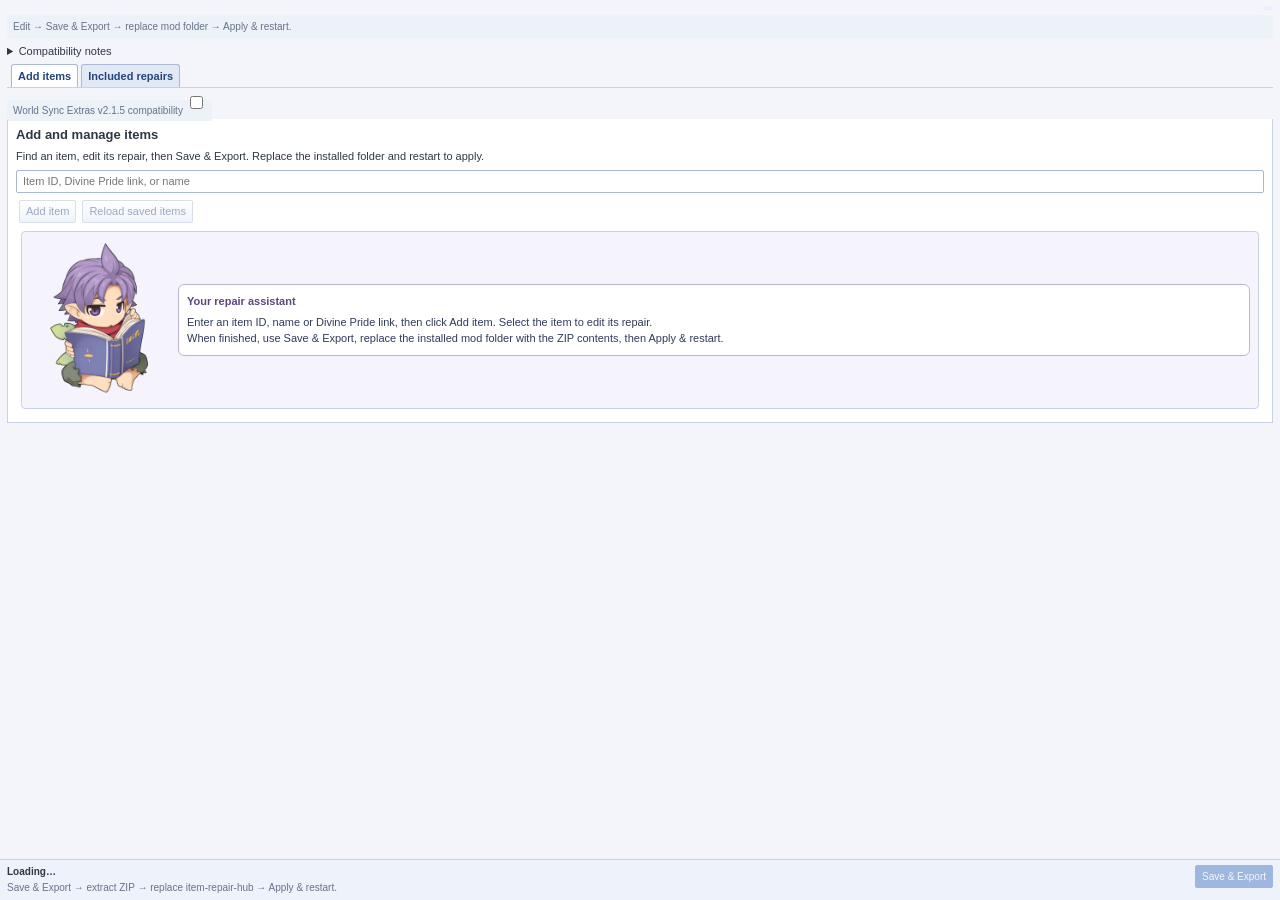
==== mod/client/editor/index.html @ 0cd7e14d "Publish Item Repair Hub 2.3.1 source and release build" ====
<!doctype html>
<!-- Item Repair Hub v2.3.1 -->
<html lang="en"><head><meta charset="utf-8"><meta name="viewport" content="width=device-width,initial-scale=1"><title>Item Repair Hub</title><link rel="stylesheet" href="style-v2.3.1.css"></head><body>
<header><div><span class="eyebrow">RAGNAROK OFFLINE · RENEWAL</span><h1>Item Repair Hub <span class="version">v2.3.1</span></h1><p id="context">Loading your repair collection…</p></div><div id="total" class="total"></div></header>
<p class="notice">Edit → Save &amp; Export → replace mod folder → Apply &amp; restart. <details><summary>Compatibility notes</summary>Uses bundled 1.7.0 definitions. Manual skill grants may replace scripts from other mods. Reference-only skills cannot be cast.</details></p><p id="warning" class="warning" hidden></p>
<section class="toolbar" aria-label="Find repairs"><label class="search"><span>Search repairs</span><input id="search" type="search" placeholder="Name, item ID, or Divine Pride link" autocomplete="off"></label><label><span>Category</span><select id="category"><option value="all">All categories</option><option value="equipment">Equipment access</option><option value="effects">Bonuses & autocasts</option><option value="permissions">Trade & storage</option></select></label><label><span>Show</span><select id="filter"><option value="all">All fixes</option><option value="enabled">Enabled</option><option value="disabled">Disabled</option><option value="changed">Unsaved changes</option></select></label></section>
<div class="workspace"><aside aria-label="Repair collection"><div class="list-heading"><strong>Repair collection</strong><span id="result-count"></span></div><div id="list"></div><div id="pager" class="pager"><button id="previous" aria-label="Previous page">←</button><span id="page-count"></span><button id="next" aria-label="Next page">→</button></div></aside><main id="detail" tabindex="-1" aria-label="Selected repair"></main></div>
<footer><div><strong id="status" role="status" aria-live="polite">Loading…</strong><small id="save-note">Save &amp; Export → extract ZIP → replace item-repair-hub → Apply &amp; restart.</small></div><div class="actions"><button id="export-zip" class="primary" disabled>Save &amp; Export</button></div></footer>
<script src="compat-v2.3.1.js"></script><script src="compiler-v2.3.1.js"></script><script src="zip-v2.3.1.js"></script><script src="native-backend-v2.3.1.js"></script><script src="model-v2.3.1.js"></script><script src="app-v2.3.1.js"></script><script src="custom-v2.3.1.js"></script><script src="guide-v2.3.1.js"></script></body></html>
---- mod/client/editor/style-v2.3.1.css ----
/* Item Repair Hub v2.3.1 */
:root{color-scheme:light dark;--bg:#f2f5f8;--panel:#fff;--ink:#203040;--muted:#617080;--line:#dbe2e9;--accent:#146e68;--soft:#e6f4f1;--amber:#946118;--warning:#fff5df}*{box-sizing:border-box}body{margin:0;background:var(--bg);color:var(--ink);font:14px/1.5 system-ui,sans-serif;padding:26px 26px 120px}header{display:flex;justify-content:space-between;gap:20px;align-items:center;margin-bottom:24px}.eyebrow{font-size:10px;letter-spacing:1.8px;font-weight:750;color:var(--accent)}h1{font-size:26px;letter-spacing:-.7px;margin:6px 0}.version{font-size:12px;color:var(--muted);letter-spacing:0;font-weight:500}p{margin:8px 0}#context,small,.muted{color:var(--muted)}#context{margin:0;font-size:12px}.total{color:var(--accent);font-size:12px;font-weight:650;background:var(--soft);padding:8px 12px;border-radius:20px;white-space:nowrap}input,select,button{font:inherit;color:inherit;background:var(--panel);border:1px solid var(--line);border-radius:8px;padding:9px 11px}button{cursor:pointer}button:disabled{opacity:.45;cursor:default}button:hover:enabled{border-color:var(--accent)}input:focus-visible,select:focus-visible,button:focus-visible{outline:2px solid var(--accent);outline-offset:2px}.toolbar{display:grid;grid-template-columns:minmax(180px,1fr) 180px 160px;gap:12px;margin-bottom:18px}.toolbar label span{display:block;font-size:11px;font-weight:650;margin-bottom:5px;color:var(--muted)}.toolbar input,.toolbar select{width:100%}.workspace{display:grid;grid-template-columns:280px minmax(0,1fr);gap:18px;align-items:start}aside,main{border:1px solid var(--line);background:var(--panel);border-radius:12px;overflow:hidden}.list-heading{display:flex;justify-content:space-between;align-items:center;padding:14px 16px;border-bottom:1px solid var(--line);font-size:12px}#result-count{font-size:11px;color:var(--muted)}.item{width:100%;text-align:left;display:block;padding:13px 16px;border:0;border-bottom:1px solid var(--line);border-radius:0;background:transparent}.item.selected{background:var(--soft);box-shadow:inset 3px 0 var(--accent)}.item strong{font-size:13px;font-weight:650;display:block}.item small{font-size:11px;display:block;margin-top:3px}.item .meta{display:flex;justify-content:space-between;gap:8px;align-items:center;margin-top:8px}.badge{font-size:10px;display:inline-block;border-radius:5px;padding:2px 6px;color:var(--muted);background:var(--bg)}.badge.on{background:var(--soft);color:var(--accent)}.badge.changed{background:var(--warning);color:var(--amber)}.pager{display:flex;justify-content:space-between;align-items:center;padding:10px 14px;font-size:11px;color:var(--muted)}.pager button{padding:4px 10px}main{padding:24px;min-height:460px}.detail-top{display:flex;justify-content:space-between;align-items:start;gap:10px}h2{font-size:23px;line-height:1.2;letter-spacing:-.5px;margin:8px 0}h3{font-size:13px;margin:22px 0 8px}main .summary{color:var(--muted);font-size:13px;margin:14px 0 20px}.repair-toggle{display:flex;gap:12px;padding:15px;border:1px solid var(--line);border-radius:9px;align-items:center}.repair-toggle input{width:18px;height:18px;accent-color:var(--accent);margin:0}.repair-toggle span{font-size:13px;font-weight:600}.rule{display:flex;align-items:center;justify-content:space-between;gap:12px;padding:11px 0;border-bottom:1px solid var(--line);font-size:13px}.rule select{width:155px;padding:7px 9px}.hint{font-size:12px;color:var(--muted);margin:14px 0}.notice{padding:12px;border-radius:8px;background:var(--bg);font-size:12px;color:var(--muted)}.empty{padding:25px 16px;color:var(--muted);font-size:12px}.warning{border:1px solid #c49136;background:var(--warning);color:var(--amber);border-radius:8px;padding:12px;font-size:12px;margin:0 0 16px}.affected{font:12px/1.8 ui-monospace,monospace;color:var(--muted);overflow-wrap:anywhere}footer{position:fixed;bottom:0;left:0;right:0;border-top:1px solid var(--line);background:var(--panel);padding:15px 26px;display:flex;justify-content:space-between;align-items:center;gap:16px}footer strong{font-size:12px;display:block}footer small{font-size:11px;display:block;margin-top:2px}.actions{display:flex;gap:8px}.actions button{font-size:12px;white-space:nowrap}.primary{background:var(--accent);color:white;border-color:var(--accent)}[hidden]{display:none!important}@media(prefers-color-scheme:dark){:root{--bg:#131c25;--panel:#1b2834;--ink:#e6edf4;--muted:#a0b1bf;--line:#344553;--accent:#64c7b6;--soft:#203f40;--warning:#3b3020;--amber:#f2c572}.primary{color:#102722}}@media(max-width:760px){body{padding:20px 16px 150px}.toolbar{grid-template-columns:1fr 1fr}.search{grid-column:1/-1}.workspace{grid-template-columns:220px minmax(0,1fr);gap:10px}main{padding:16px}.rule{align-items:flex-start;flex-direction:column;gap:6px}.rule select{width:100%}footer{padding:12px 16px;flex-wrap:wrap}.actions{width:100%;justify-content:flex-end}.total{display:none}}@media(max-width:560px){.workspace{grid-template-columns:1fr}.item{padding:9px 14px}#list{max-height:220px;overflow-y:auto}main{min-height:0}.detail-top{flex-wrap:wrap}.rule{flex-direction:row;align-items:center}.rule select{width:145px}h1{font-size:23px}}
@media(min-width:561px){#list{max-height:max(180px,calc(100vh - 390px));overflow-y:auto}}

.custom-panel{margin:16px;padding:20px;border:1px solid #526078;border-radius:12px}.custom-panel>input{width:100%;margin-bottom:12px}.custom-panel button{margin:5px}.custom-panel pre{white-space:pre-wrap;max-height:260px;overflow:auto}.custom-panel h2{margin-top:0}.custom-panel .rule{max-width:680px}.custom-panel p{line-height:1.5}
[hidden]{display:none!important}.collection-tabs{display:flex;gap:10px;margin:16px}.collection-tabs button[aria-pressed="true"]{background:#315b83;color:white}.custom-panel>div>button{display:block}.custom-panel button.primary{display:inline-block}



.skill-picker{display:block!important}.skill-picker select{display:block;width:100%;max-width:100%;margin-top:8px}.custom-editor input[type="search"]{width:100%;margin:10px 0}

/* v2.3.1 — compact Ragnarok-style light panels. */
:root{color-scheme:light;--bg:#f3f5fb;--panel:#fff;--ink:#303744;--muted:#67738a;--line:#c9d1e6;--accent:#3d6eb9;--soft:#e9effb;--amber:#88641b;--warning:#fff8e6}
body{font:11px/1.4 Tahoma,"Segoe UI",sans-serif;padding:6px 7px 94px;background:var(--bg);color:var(--ink)}
header{margin:0 0 5px;gap:5px}header .eyebrow,header h1,header #context{display:none}.total{padding:2px 5px;border-radius:2px;font-size:10px;margin-left:auto}
h2{font-size:13px;letter-spacing:0;margin:4px 0 6px}h3{font-size:11px;margin:10px 0 4px}p{margin:5px 0}
input,select,button{font:11px Tahoma,sans-serif;padding:3px 6px;border-radius:2px;border-color:#aab8d2;min-height:23px}
button{background:linear-gradient(#fff,#dce5f7);color:#244579}button.primary,.primary{background:#3d70bd;color:#fff;border-color:#3d70bd}
.collection-tabs{gap:3px;margin:5px 0 0;padding:0 4px;border-bottom:1px solid var(--line)}.collection-tabs button{border-bottom:0;border-radius:3px 3px 0 0;background:#e1e8f6;font-weight:bold}.collection-tabs button[aria-pressed="true"]{background:#fff;color:#244579}
.custom-panel{margin:0 0 6px;padding:8px;border:1px solid var(--line);border-top:0;border-radius:0;background:#fff}.custom-panel>input{margin-bottom:4px}.custom-panel button{margin:3px}.custom-panel .rule{max-width:none}
.notice{font-size:10px;padding:5px 6px;border-radius:2px;background:#edf1f8;margin:5px 0}.warning{font-size:11px;padding:6px;border-radius:2px}
.toolbar{grid-template-columns:minmax(120px,1fr) 130px 110px;gap:5px;margin:6px 0}.toolbar label span{font-size:10px;margin-bottom:2px}
.workspace{grid-template-columns:200px minmax(0,1fr);gap:6px}aside,main{border-radius:2px}main{padding:8px;min-height:200px}.list-heading{padding:5px;font-size:11px}
.item{padding:5px 6px}.item strong{font-size:11px}.item small{font-size:10px;margin-top:1px}.item .meta{margin-top:3px}.badge{font-size:9px;border-radius:2px;padding:1px 3px}.pager{padding:4px}
.rule{font-size:11px;padding:5px 0;gap:6px;flex-direction:row;align-items:center}.rule select{width:145px;padding:3px}.repair-toggle{padding:6px;border-radius:2px;gap:6px}.repair-toggle span,main .summary{font-size:11px}.hint,.empty,.affected{font-size:10px}.empty{padding:10px}
footer{padding:5px 7px;gap:5px;background:#eef2fa;flex-wrap:wrap}footer strong,footer small,.actions button{font-size:10px}.actions{gap:4px;margin-left:auto;width:auto}.custom-panel pre{font-size:10px}
#list{max-height:240px}.skill-picker select{font-size:11px}.custom-editor input[type="search"]{margin-bottom:4px}
@media(max-width:560px){.workspace{grid-template-columns:1fr}.toolbar{grid-template-columns:1fr 1fr}.search{grid-column:1/-1}}

/* v2.3.1 direct-save footer */
body{padding-bottom:116px}.actions{flex-wrap:wrap;justify-content:flex-end}footer{align-items:flex-start}footer>div:first-child{flex:1 1 230px}.folder-error{color:#a12020!important;font-weight:bold}#folder-status{max-width:600px}body[inert]{cursor:wait}


/* Character guide stays below the repair list, without covering controls. */
.repair-guide{padding:8px;margin:5px;border:1px solid #c9d1e6;border-radius:4px;background:#f5f4fc;color:#303b58;align-self:start}
.guide-portrait{position:relative;width:140px;height:160px;overflow:hidden;margin:0 auto;pointer-events:none}
.guide-portrait img{position:absolute;width:300px;height:300px;max-width:none;left:-80px;top:-115px;object-fit:contain}
.guide-bubble{background:white;border:1px solid #bcb4d6;border-radius:6px;padding:8px;font:11px/1.5 Tahoma,sans-serif;overflow-wrap:anywhere}
.guide-bubble strong{display:block;color:#5d477e;margin-bottom:4px}.guide-bubble p{margin:0;white-space:pre-line}
.repair-guide[data-kind="error"] .guide-bubble{border-color:#b84242;background:#fff3f1}
.repair-guide[data-kind="success"] .guide-bubble{border-color:#58845e;background:#f1faf2}
.custom-panel>.repair-guide{display:flex;align-items:center;gap:8px}.custom-panel>.repair-guide .guide-portrait{flex:0 0 140px;margin:0}.custom-panel>.repair-guide .guide-bubble{flex:1}
.needs-confirmation{outline:2px solid #b84242;background:#fff3f1!important}

.detail-top{display:flex;justify-content:space-between;align-items:flex-start;gap:8px}.remove-item{flex-shrink:0;color:#8b3131;border-color:#c69c9c}
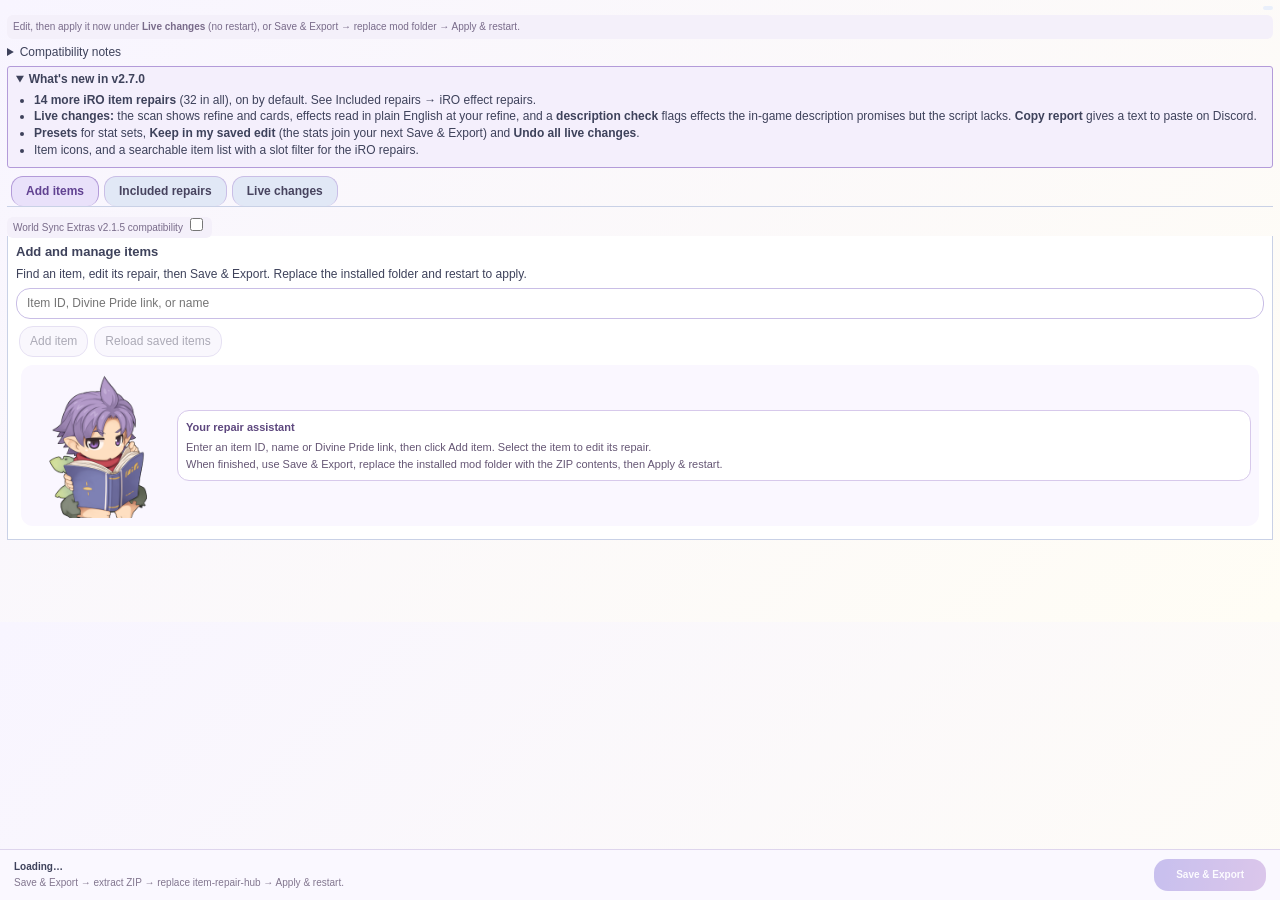
==== commit 0091e8ae: "Item Repair Hub 2.7.0: iRO repairs, live changes, trimmed skill tables - 32 built-in iRO effect repa" ====
--- a/mod/client/editor/index.html
+++ b/mod/client/editor/index.html
@@ -1,13 +1,19 @@
-<!doctype html>
-<!-- Item Repair Hub v2.3.1 -->
-<html lang="en"><head><meta charset="utf-8"><meta name="viewport" content="width=device-width,initial-scale=1"><title>Item Repair Hub</title><link rel="stylesheet" href="style-v2.3.1.css"></head><body>
-<header><div><span class="eyebrow">RAGNAROK OFFLINE · RENEWAL</span><h1>Item Repair Hub <span class="version">v2.3.1</span></h1><p id="context">Loading your repair collection…</p></div><div id="total" class="total"></div></header>
-<p class="notice">Edit → Save &amp; Export → replace mod folder → Apply &amp; restart. <details><summary>Compatibility notes</summary>Uses bundled 1.7.0 definitions. Manual skill grants may replace scripts from other mods. Reference-only skills cannot be cast.</details></p><p id="warning" class="warning" hidden></p>
-<section class="toolbar" aria-label="Find repairs"><label class="search"><span>Search repairs</span><input id="search" type="search" placeholder="Name, item ID, or Divine Pride link" autocomplete="off"></label><label><span>Category</span><select id="category"><option value="all">All categories</option><option value="equipment">Equipment access</option><option value="effects">Bonuses & autocasts</option><option value="permissions">Trade & storage</option></select></label><label><span>Show</span><select id="filter"><option value="all">All fixes</option><option value="enabled">Enabled</option><option value="disabled">Disabled</option><option value="changed">Unsaved changes</option></select></label></section>
-<div class="workspace"><aside aria-label="Repair collection"><div class="list-heading"><strong>Repair collection</strong><span id="result-count"></span></div><div id="list"></div><div id="pager" class="pager"><button id="previous" aria-label="Previous page">←</button><span id="page-count"></span><button id="next" aria-label="Next page">→</button></div></aside><main id="detail" tabindex="-1" aria-label="Selected repair"></main></div>
-<footer><div><strong id="status" role="status" aria-live="polite">Loading…</strong><small id="save-note">Save &amp; Export → extract ZIP → replace item-repair-hub → Apply &amp; restart.</small></div><div class="actions"><button id="export-zip" class="primary" disabled>Save &amp; Export</button></div></footer>
-<script src="compat-v2.3.1.js"></script><script src="compiler-v2.3.1.js"></script><script src="zip-v2.3.1.js"></script><script src="native-backend-v2.3.1.js"></script><script src="model-v2.3.1.js"></script><script src="app-v2.3.1.js"></script><script src="custom-v2.3.1.js"></script><script src="guide-v2.3.1.js"></script></body></html>
-
-
-
-
+<!doctype html>
+<!-- Item Repair Hub v2.7.0 -->
+<html lang="en"><head><meta charset="utf-8"><meta name="viewport" content="width=device-width,initial-scale=1"><title>Item Repair Hub</title><link rel="stylesheet" href="style-v2.7.0.css"></head><body>
+<header><div><span class="eyebrow">RAGNAROK OFFLINE · RENEWAL</span><h1>Item Repair Hub <span class="version">v2.7.0</span></h1><p id="context">Loading your repair collection…</p></div><div id="total" class="total"></div></header>
+<p class="notice">Edit, then apply it now under <b>Live changes</b> (no restart), or Save &amp; Export → replace mod folder → Apply &amp; restart. <details><summary>Compatibility notes</summary>Uses bundled 1.7.4 item definitions. Manual skill grants may replace scripts from other mods. Reference-only skills cannot be cast.</details></p><p id="warning" class="warning" hidden></p>
+<details id="whats-new" class="whats-new"><summary>What's new in v2.7.0</summary><ul>
+<li><b>14 more iRO item repairs</b> (32 in all), on by default. See Included repairs → iRO effect repairs.</li>
+<li><b>Live changes:</b> the scan shows refine and cards, effects read in plain English at your refine, and a <b>description check</b> flags effects the in-game description promises but the script lacks. <b>Copy report</b> gives a text to paste on Discord.</li>
+<li><b>Presets</b> for stat sets, <b>Keep in my saved edit</b> (the stats join your next Save &amp; Export) and <b>Undo all live changes</b>.</li>
+<li>Item icons, and a searchable item list with a slot filter for the iRO repairs.</li>
+</ul></details>
+<section class="toolbar" aria-label="Find repairs"><label class="search"><span>Search repairs</span><input id="search" type="search" placeholder="Name, item ID, or Divine Pride link" autocomplete="off"></label><label><span>Category</span><select id="category"><option value="all">All categories</option><option value="equipment">Equipment access</option><option value="effects">Bonuses & autocasts</option><option value="permissions">Trade & storage</option></select></label><label><span>Show</span><select id="filter"><option value="all">All fixes</option><option value="enabled">Enabled</option><option value="disabled">Disabled</option><option value="changed">Unsaved changes</option></select></label></section>
+<div class="workspace"><aside aria-label="Repair collection"><div class="list-heading"><strong>Repair collection</strong><span id="result-count"></span></div><div id="list"></div><div id="pager" class="pager"><button id="previous" aria-label="Previous page">←</button><span id="page-count"></span><button id="next" aria-label="Next page">→</button></div></aside><main id="detail" tabindex="-1" aria-label="Selected repair"></main></div>
+<footer><div><strong id="status" role="status" aria-live="polite">Loading…</strong><small id="save-note">Save &amp; Export → extract ZIP → replace item-repair-hub → Apply &amp; restart.</small></div><div class="actions"><button id="export-zip" class="primary" disabled>Save &amp; Export</button></div></footer>
+<script src="effects-v2.7.0.js"></script><script src="compat-v2.7.0.js"></script><script src="compiler-v2.7.0.js"></script><script src="zip-v2.7.0.js"></script><script src="live-guard-v2.7.0.js"></script><script src="native-backend-v2.7.0.js"></script><script src="model-v2.7.0.js"></script><script src="app-v2.7.0.js"></script><script src="custom-v2.7.0.js"></script><script src="included-v2.7.0.js"></script><script src="live-v2.7.0.js"></script><script src="guide-v2.7.0.js"></script></body></html>
+
+
+
+
--- a/mod/client/editor/style-v2.7.0.css
+++ b/mod/client/editor/style-v2.7.0.css
@@ -0,0 +1,73 @@
+/* Item Repair Hub v2.7.0 */
+:root{color-scheme:light dark;--bg:#f2f5f8;--panel:#fff;--ink:#203040;--muted:#617080;--line:#dbe2e9;--accent:#146e68;--soft:#e6f4f1;--amber:#946118;--warning:#fff5df}*{box-sizing:border-box}body{margin:0;background:var(--bg);color:var(--ink);font:14px/1.5 system-ui,sans-serif;padding:26px 26px 120px}header{display:flex;justify-content:space-between;gap:20px;align-items:center;margin-bottom:24px}.eyebrow{font-size:10px;letter-spacing:1.8px;font-weight:750;color:var(--accent)}h1{font-size:26px;letter-spacing:-.7px;margin:6px 0}.version{font-size:12px;color:var(--muted);letter-spacing:0;font-weight:500}p{margin:8px 0}#context,small,.muted{color:var(--muted)}#context{margin:0;font-size:12px}.total{color:var(--accent);font-size:12px;font-weight:650;background:var(--soft);padding:8px 12px;border-radius:20px;white-space:nowrap}input,select,button{font:inherit;color:inherit;background:var(--panel);border:1px solid var(--line);border-radius:8px;padding:9px 11px}button{cursor:pointer}button:disabled{opacity:.45;cursor:default}button:hover:enabled{border-color:var(--accent)}input:focus-visible,select:focus-visible,button:focus-visible{outline:2px solid var(--accent);outline-offset:2px}.toolbar{display:grid;grid-template-columns:minmax(180px,1fr) 180px 160px;gap:12px;margin-bottom:18px}.toolbar label span{display:block;font-size:11px;font-weight:650;margin-bottom:5px;color:var(--muted)}.toolbar input,.toolbar select{width:100%}.workspace{display:grid;grid-template-columns:280px minmax(0,1fr);gap:18px;align-items:start}aside,main{border:1px solid var(--line);background:var(--panel);border-radius:12px;overflow:hidden}.list-heading{display:flex;justify-content:space-between;align-items:center;padding:14px 16px;border-bottom:1px solid var(--line);font-size:12px}#result-count{font-size:11px;color:var(--muted)}.item{width:100%;text-align:left;display:block;padding:13px 16px;border:0;border-bottom:1px solid var(--line);border-radius:0;background:transparent}.item.selected{background:var(--soft);box-shadow:inset 3px 0 var(--accent)}.item strong{font-size:13px;font-weight:650;display:block}.item small{font-size:11px;display:block;margin-top:3px}.item .meta{display:flex;justify-content:space-between;gap:8px;align-items:center;margin-top:8px}.badge{font-size:10px;display:inline-block;border-radius:5px;padding:2px 6px;color:var(--muted);background:var(--bg)}.badge.on{background:var(--soft);color:var(--accent)}.badge.changed{background:var(--warning);color:var(--amber)}.pager{display:flex;justify-content:space-between;align-items:center;padding:10px 14px;font-size:11px;color:var(--muted)}.pager button{padding:4px 10px}main{padding:24px;min-height:460px}.detail-top{display:flex;justify-content:space-between;align-items:start;gap:10px}h2{font-size:23px;line-height:1.2;letter-spacing:-.5px;margin:8px 0}h3{font-size:13px;margin:22px 0 8px}main .summary{color:var(--muted);font-size:13px;margin:14px 0 20px}.repair-toggle{display:flex;gap:12px;padding:15px;border:1px solid var(--line);border-radius:9px;align-items:center}.repair-toggle input{width:18px;height:18px;accent-color:var(--accent);margin:0}.repair-toggle span{font-size:13px;font-weight:600}.rule{display:flex;align-items:center;justify-content:space-between;gap:12px;padding:11px 0;border-bottom:1px solid var(--line);font-size:13px}.rule select{width:155px;padding:7px 9px}.hint{font-size:12px;color:var(--muted);margin:14px 0}.notice{padding:12px;border-radius:8px;background:var(--bg);font-size:12px;color:var(--muted)}.empty{padding:25px 16px;color:var(--muted);font-size:12px}.warning{border:1px solid #c49136;background:var(--warning);color:var(--amber);border-radius:8px;padding:12px;font-size:12px;margin:0 0 16px}.affected{font:12px/1.8 ui-monospace,monospace;color:var(--muted);overflow-wrap:anywhere}footer{position:fixed;bottom:0;left:0;right:0;border-top:1px solid var(--line);background:var(--panel);padding:15px 26px;display:flex;justify-content:space-between;align-items:center;gap:16px}footer strong{font-size:12px;display:block}footer small{font-size:11px;display:block;margin-top:2px}.actions{display:flex;gap:8px}.actions button{font-size:12px;white-space:nowrap}.primary{background:var(--accent);color:white;border-color:var(--accent)}[hidden]{display:none!important}@media(prefers-color-scheme:dark){:root{--bg:#131c25;--panel:#1b2834;--ink:#e6edf4;--muted:#a0b1bf;--line:#344553;--accent:#64c7b6;--soft:#203f40;--warning:#3b3020;--amber:#f2c572}.primary{color:#102722}}@media(max-width:760px){body{padding:20px 16px 150px}.toolbar{grid-template-columns:1fr 1fr}.search{grid-column:1/-1}.workspace{grid-template-columns:220px minmax(0,1fr);gap:10px}main{padding:16px}.rule{align-items:flex-start;flex-direction:column;gap:6px}.rule select{width:100%}footer{padding:12px 16px;flex-wrap:wrap}.actions{width:100%;justify-content:flex-end}.total{display:none}}@media(max-width:560px){.workspace{grid-template-columns:1fr}.item{padding:9px 14px}#list{max-height:220px;overflow-y:auto}main{min-height:0}.detail-top{flex-wrap:wrap}.rule{flex-direction:row;align-items:center}.rule select{width:145px}h1{font-size:23px}}
+@media(min-width:561px){#list{max-height:max(180px,calc(100vh - 390px));overflow-y:auto}}
+
+.custom-panel{margin:16px;padding:20px;border:1px solid #526078;border-radius:12px}.custom-panel>input{width:100%;margin-bottom:12px}.custom-panel button{margin:5px}.custom-panel pre{white-space:pre-wrap;max-height:260px;overflow:auto}.custom-panel h2{margin-top:0}.custom-panel .rule{max-width:680px}.custom-panel p{line-height:1.5}
+[hidden]{display:none!important}.collection-tabs{display:flex;gap:10px;margin:16px}.collection-tabs button[aria-pressed="true"]{background:#315b83;color:white}.custom-panel>div>button{display:block}.custom-panel button.primary{display:inline-block}
+
+
+
+.skill-picker{display:block!important}.skill-picker select{display:block;width:100%;max-width:100%;margin-top:8px}.custom-editor input[type="search"]{width:100%;margin:10px 0}
+
+/* v2.7.0 — compact Ragnarok-style light panels. */
+:root{color-scheme:light;--bg:#f3f5fb;--panel:#fff;--ink:#303744;--muted:#67738a;--line:#c9d1e6;--accent:#3d6eb9;--soft:#e9effb;--amber:#88641b;--warning:#fff8e6}
+body{font:11px/1.4 Tahoma,"Segoe UI",sans-serif;padding:6px 7px 94px;background:var(--bg);color:var(--ink)}
+header{margin:0 0 5px;gap:5px}header .eyebrow,header h1,header #context{display:none}.total{padding:2px 5px;border-radius:2px;font-size:10px;margin-left:auto}
+h2{font-size:13px;letter-spacing:0;margin:4px 0 6px}h3{font-size:11px;margin:10px 0 4px}p{margin:5px 0}
+input,select,button{font:11px Tahoma,sans-serif;padding:3px 6px;border-radius:2px;border-color:#aab8d2;min-height:23px}
+button{background:linear-gradient(#fff,#dce5f7);color:#244579}button.primary,.primary{background:#3d70bd;color:#fff;border-color:#3d70bd}
+.collection-tabs{gap:3px;margin:5px 0 0;padding:0 4px;border-bottom:1px solid var(--line)}.collection-tabs button{border-bottom:0;border-radius:3px 3px 0 0;background:#e1e8f6;font-weight:bold}.collection-tabs button[aria-pressed="true"]{background:#fff;color:#244579}
+.custom-panel{margin:0 0 6px;padding:8px;border:1px solid var(--line);border-top:0;border-radius:0;background:#fff}.custom-panel>input{margin-bottom:4px}.custom-panel button{margin:3px}.custom-panel .rule{max-width:none}
+.notice{font-size:10px;padding:5px 6px;border-radius:2px;background:#edf1f8;margin:5px 0}.warning{font-size:11px;padding:6px;border-radius:2px}
+.toolbar{grid-template-columns:minmax(120px,1fr) 130px 110px;gap:5px;margin:6px 0}.toolbar label span{font-size:10px;margin-bottom:2px}
+.workspace{grid-template-columns:200px minmax(0,1fr);gap:6px}aside,main{border-radius:2px}main{padding:8px;min-height:200px}.list-heading{padding:5px;font-size:11px}
+.item{padding:5px 6px}.item strong{font-size:11px}.item small{font-size:10px;margin-top:1px}.item .meta{margin-top:3px}.badge{font-size:9px;border-radius:2px;padding:1px 3px}.pager{padding:4px}
+.rule{font-size:11px;padding:5px 0;gap:6px;flex-direction:row;align-items:center}.rule select{width:145px;padding:3px}.repair-toggle{padding:6px;border-radius:2px;gap:6px}.repair-toggle span,main .summary{font-size:11px}.hint,.empty,.affected{font-size:10px}.empty{padding:10px}
+footer{padding:5px 7px;gap:5px;background:#eef2fa;flex-wrap:wrap}footer strong,footer small,.actions button{font-size:10px}.actions{gap:4px;margin-left:auto;width:auto}.custom-panel pre{font-size:10px}
+#list{max-height:240px}.skill-picker select{font-size:11px}.custom-editor input[type="search"]{margin-bottom:4px}
+@media(max-width:560px){.workspace{grid-template-columns:1fr}.toolbar{grid-template-columns:1fr 1fr}.search{grid-column:1/-1}}
+
+/* v2.7.0 direct-save footer */
+body{padding-bottom:116px}.actions{flex-wrap:wrap;justify-content:flex-end}footer{align-items:flex-start}footer>div:first-child{flex:1 1 230px}.folder-error{color:#a12020!important;font-weight:bold}#folder-status{max-width:600px}body[inert]{cursor:wait}
+
+
+/* Character guide stays below the repair list, without covering controls. */
+.repair-guide{padding:8px;margin:5px;border:1px solid #c9d1e6;border-radius:4px;background:#f5f4fc;color:#303b58;align-self:start}
+.guide-portrait{position:relative;width:140px;height:160px;overflow:hidden;margin:0 auto;pointer-events:none}
+.guide-portrait img{position:absolute;width:300px;height:300px;max-width:none;left:-80px;top:-115px;object-fit:contain}
+.guide-bubble{background:white;border:1px solid #bcb4d6;border-radius:6px;padding:8px;font:11px/1.5 Tahoma,sans-serif;overflow-wrap:anywhere}
+.guide-bubble strong{display:block;color:#5d477e;margin-bottom:4px}.guide-bubble p{margin:0;white-space:pre-line}
+.repair-guide[data-kind="error"] .guide-bubble{border-color:#b84242;background:#fff3f1}
+.repair-guide[data-kind="success"] .guide-bubble{border-color:#58845e;background:#f1faf2}
+.custom-panel>.repair-guide{display:flex;align-items:center;gap:8px}.custom-panel>.repair-guide .guide-portrait{flex:0 0 140px;margin:0}.custom-panel>.repair-guide .guide-bubble{flex:1}
+.needs-confirmation{outline:2px solid #b84242;background:#fff3f1!important}
+
+.detail-top{display:flex;justify-content:space-between;align-items:flex-start;gap:8px}.remove-item{flex-shrink:0;color:#8b3131;border-color:#c69c9c}
+
+/* v2.7.0 preview: compact lavender cards, inspired by the user's reference. */
+body{background:linear-gradient(135deg,#f8f5ff,#fffdf5);color:#3e425b;font-family:Tahoma,Arial,sans-serif;font-size:12px;padding-bottom:76px}
+main,aside{background:#fff;border:1px solid #d9d2f0;border-radius:12px;box-shadow:0 3px 12px #64558a0a}
+main{padding:14px}.workspace{gap:12px;grid-template-columns:190px minmax(0,1fr)}
+button,input,select{font:inherit;border:1px solid #c9bee6;border-radius:14px;padding:6px 10px;color:#47435e;background:white;min-height:30px}
+button{background:#f3effc;cursor:pointer}button:hover{background:#e9e2f8}button:focus-visible,input:focus-visible,select:focus-visible,summary:focus-visible{outline:2px solid #8264bd;outline-offset:2px}
+input[type=checkbox]{min-height:0;accent-color:#9772c6}.primary{background:linear-gradient(100deg,#8b7cdb,#b78bd3)!important;border:0;color:white!important;padding:9px 22px;font-weight:bold}
+.collection-tabs{gap:5px;margin:8px 0}.collection-tabs button{border-radius:12px;padding:6px 14px}.collection-tabs button[aria-pressed=true]{background:#e9e1fa;color:#614291;border-color:#b39bd9}
+.custom-editor>h3{font-size:14px;margin:10px 0}.custom-editor>p{font-size:11px;color:#757089}.custom-editor section>h3{font-size:13px;margin:12px 0}
+.skill-card{margin:8px 0;border:1px solid #d9cff0;border-radius:12px;background:white;overflow:hidden}.skill-card[open]{border-color:#a995d4;box-shadow:0 3px 12px #8774b314}
+.skill-card>summary{list-style:none;display:flex;align-items:center;gap:10px;padding:10px 12px;background:#f7f3fe;cursor:pointer}.skill-card>summary::-webkit-details-marker{display:none}.skill-card>summary:after{content:'+';font-size:17px;color:#8c73b9}.skill-card[open]>summary:after{content:'-'}
+.slot-number{display:grid;place-items:center;background:linear-gradient(135deg,#8a96e9,#b69cdb);color:white;border-radius:10px;width:30px;height:30px;font-size:12px;font-weight:bold}.skill-card summary strong{flex:1;font-size:12px}.slot-state{font-size:10px;border-radius:12px;background:#ebe4f7;color:#735390;padding:4px 9px}
+.skill-card-body{padding:10px 14px}.selected-skill{margin:0 0 8px;color:#6b558d;font-size:11px}.skill-search-row{display:grid;grid-template-columns:minmax(140px,1fr) 170px;gap:8px;align-items:end}.skill-search-row input{margin:0!important;width:100%}.skill-search-row .rule{padding:0;border:0}.skill-search-row .rule>span{display:none}.skill-search-row select{width:100%}
+.skill-card .rule{display:flex;flex-direction:column;align-items:stretch;border:0;padding:0;gap:4px;font-size:11px}.skill-card .rule select,.skill-card .rule input{width:100%;padding:5px 9px}.skill-picker{margin-top:8px}.skill-picker select{font-size:12px}
+.skill-results-footer{display:flex;align-items:center;gap:8px;min-height:20px;margin:3px 0 8px}.skill-results-footer p{margin:0;flex:1;font-size:10px;color:#8b829a}.skill-results-footer button{padding:2px 8px;font-size:10px;min-height:22px}
+.skill-modes{display:flex;gap:20px;align-items:center;padding:8px 0 10px;border-top:1px solid #eee9f5}.skill-modes label{display:flex;align-items:center;gap:7px;font-size:12px;flex-direction:row-reverse}.skill-fields{display:grid;grid-template-columns:repeat(2,minmax(0,1fr));gap:10px 16px}.skill-fields>[hidden]{display:none}
+.skill-advanced{margin-top:10px}.skill-advanced>summary{font-size:11px;color:#89739e;cursor:pointer;padding:5px 0}.skill-advanced .skill-fields{padding:8px 0}
+.repair-guide{border:0;background:#faf7ff;border-radius:12px}.guide-bubble{border-color:#d7c9eb;border-radius:12px;color:#655674}.guide-portrait{height:145px}.guide-bubble p{font-size:11px}.item{padding:8px;border-radius:6px;margin:3px}.list-heading{padding:10px}.pager{padding:8px}
+footer{background:#faf8ff;border-top:1px solid #ded5ed;padding:9px 14px;align-items:center}footer small{font-size:10px;color:#82768f}.toolbar{margin:10px 0}.notice{background:#f4f0fa;border-radius:6px;color:#796b8a;font-size:10px}.remove-item{font-size:10px;min-height:25px}
+@media(max-width:650px){.workspace{grid-template-columns:1fr}.skill-search-row,.skill-fields{grid-template-columns:1fr}.guide-portrait{display:none}}
+
+.repair-about{font-size:10px;color:#82728d;margin:5px 0}.repair-about>summary{cursor:pointer}.custom-editor>p{margin:5px 0}.detail-top h2{margin:4px 0}.skill-card summary{min-height:30px}.custom-editor section>h3{margin:8px 0}
+
+.skill-search-box>summary{color:#7e5ea7;cursor:pointer;font-size:11px;padding:3px 0 8px}.skill-card-body{padding:8px 14px}.skill-modes{border-top:0}.skill-search-box[open]{padding-bottom:5px}
+.live-panel{padding:8px 16px}.live-row{display:flex;justify-content:space-between;gap:12px;align-items:center;border:1px solid var(--line,#ccd);border-radius:8px;padding:8px 10px;margin:6px 0}.live-row small{display:block;color:#5a6478}.live-row .live-note{color:#8a5a00}.live-actions{display:flex;gap:6px;flex-wrap:wrap}
+button.live-row{width:100%;text-align:left;background:#fff;cursor:pointer}button.live-row[aria-pressed="true"]{border-color:#b39bd9;background:#f4effc}.live-detail{border-top:1px solid var(--line,#ccd);margin-top:10px;padding-top:6px}.live-detail textarea{width:100%;box-sizing:border-box}.live-picker{display:flex;gap:6px;align-items:center;flex-wrap:wrap}.live-picker input{width:90px}.live-added{display:flex;gap:6px;flex-wrap:wrap;margin:6px 0}.live-chip{display:inline-flex;gap:4px;align-items:center;border:1px solid #b39bd9;border-radius:12px;padding:2px 4px 2px 10px;background:#f4effc}.live-chip button{border:0;background:none;cursor:pointer;padding:0 4px}.live-preview{font-weight:bold}.live-other{display:flex;justify-content:space-between;align-items:center;gap:8px;margin:4px 0}
+.item-icon{width:24px;height:24px;flex:none;display:inline-block;object-fit:contain;image-rendering:pixelated}.item-icon.empty{visibility:hidden}.item .item-icon{float:left;margin:0 6px 0 0}.detail-top>.item-icon{margin-top:4px}button.live-row{display:flex;gap:6px;align-items:center}.live-row-text{flex:1;min-width:0}.live-row-text small{display:block}.live-cards{color:var(--muted)}.badge.warn{background:var(--warning);color:var(--amber);white-space:nowrap}.live-bar{display:flex;gap:6px;flex-wrap:wrap}button.danger{background:#b3402d;color:#fff;border-color:#b3402d}.live-head{display:flex;gap:8px;align-items:flex-start}.live-head h3{margin:0}.live-head p{margin:2px 0}ul.effects{list-style:none;margin:4px 0;padding:6px 8px;background:var(--panel);border:1px solid var(--line);border-radius:3px}ul.effects li{margin:1px 0}ul.effects li.heading{font-weight:bold}ul.effects li.off{opacity:.45}ul.effects li.raw{font-family:Consolas,monospace;font-size:10px}.live-check{margin:8px 0;padding:4px 6px;border:1px solid var(--line);border-radius:3px;background:var(--panel)}.live-check summary{font-weight:bold;cursor:pointer}ul.issues{margin:4px 0;padding-left:18px}ul.issues q{display:block;color:var(--muted);font-style:italic}.live-check textarea{width:100%;box-sizing:border-box;margin-top:4px}.live-desc pre{white-space:pre-wrap;font:inherit;margin:4px 0;max-height:180px;overflow:auto}.live-presets{display:flex;gap:6px;align-items:center;flex-wrap:wrap}.live-presets select{max-width:260px}.live-presets input{width:120px}.live-actions{display:flex;gap:6px;flex-wrap:wrap;margin-top:6px}.kept-bonuses{display:flex;gap:6px;flex-wrap:wrap;align-items:center;margin:6px 0}.whats-new{margin:5px 0;padding:4px 8px;border:1px solid #b39bd9;border-radius:3px;background:#f4effc}.whats-new summary{font-weight:bold;cursor:pointer}.whats-new ul{margin:4px 0;padding-left:18px}.group-tools{display:flex;gap:6px;align-items:center;flex-wrap:wrap;margin:4px 0}.group-tools input{flex:1;min-width:140px}ul.group-items{list-style:none;margin:0;padding:0;max-height:320px;overflow-y:auto;border:1px solid var(--line);border-radius:3px}ul.group-items li{display:flex;gap:6px;padding:4px 6px;border-bottom:1px solid var(--line)}ul.group-items li p{margin:1px 0}ul.group-items small{display:block}.muted{color:var(--muted)}
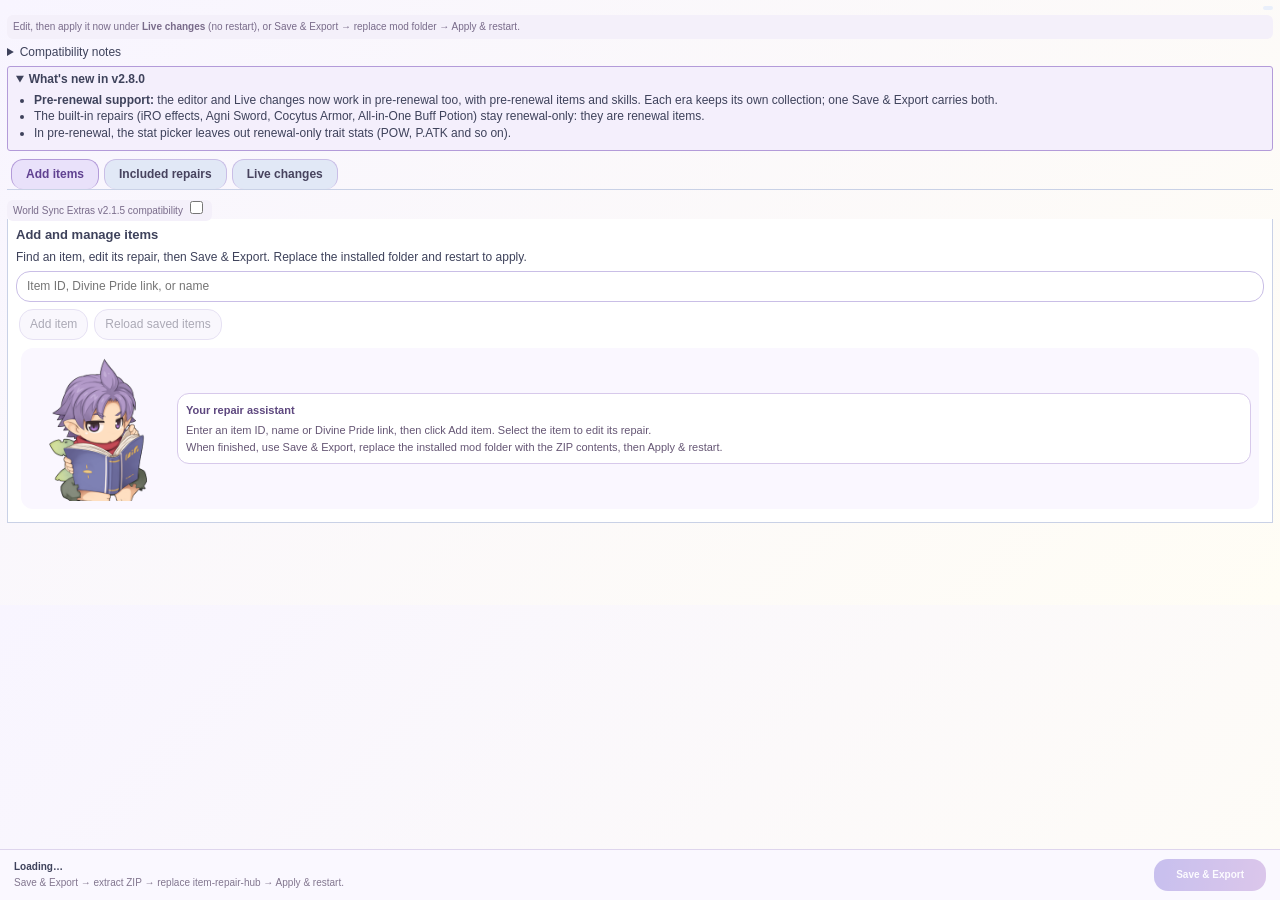
==== commit 4458ffb6: "Item Repair Hub 2.8.0: pre-renewal support - requires era "any", with renewal/ and pre-renewal/ era " ====
--- a/mod/client/editor/index.html
+++ b/mod/client/editor/index.html
@@ -1,18 +1,17 @@
 <!doctype html>
-<!-- Item Repair Hub v2.7.0 -->
-<html lang="en"><head><meta charset="utf-8"><meta name="viewport" content="width=device-width,initial-scale=1"><title>Item Repair Hub</title><link rel="stylesheet" href="style-v2.7.0.css"></head><body>
-<header><div><span class="eyebrow">RAGNAROK OFFLINE · RENEWAL</span><h1>Item Repair Hub <span class="version">v2.7.0</span></h1><p id="context">Loading your repair collection…</p></div><div id="total" class="total"></div></header>
+<!-- Item Repair Hub v2.8.0 -->
+<html lang="en"><head><meta charset="utf-8"><meta name="viewport" content="width=device-width,initial-scale=1"><title>Item Repair Hub</title><link rel="stylesheet" href="style-v2.8.0.css"></head><body>
+<header><div><span class="eyebrow">RAGNAROK OFFLINE · RENEWAL</span><h1>Item Repair Hub <span class="version">v2.8.0</span></h1><p id="context">Loading your repair collection…</p></div><div id="total" class="total"></div></header>
 <p class="notice">Edit, then apply it now under <b>Live changes</b> (no restart), or Save &amp; Export → replace mod folder → Apply &amp; restart. <details><summary>Compatibility notes</summary>Uses bundled 1.7.4 item definitions. Manual skill grants may replace scripts from other mods. Reference-only skills cannot be cast.</details></p><p id="warning" class="warning" hidden></p>
-<details id="whats-new" class="whats-new"><summary>What's new in v2.7.0</summary><ul>
-<li><b>14 more iRO item repairs</b> (32 in all), on by default. See Included repairs → iRO effect repairs.</li>
-<li><b>Live changes:</b> the scan shows refine and cards, effects read in plain English at your refine, and a <b>description check</b> flags effects the in-game description promises but the script lacks. <b>Copy report</b> gives a text to paste on Discord.</li>
-<li><b>Presets</b> for stat sets, <b>Keep in my saved edit</b> (the stats join your next Save &amp; Export) and <b>Undo all live changes</b>.</li>
-<li>Item icons, and a searchable item list with a slot filter for the iRO repairs.</li>
+<details id="whats-new" class="whats-new"><summary>What's new in v2.8.0</summary><ul>
+<li><b>Pre-renewal support:</b> the editor and Live changes now work in pre-renewal too, with pre-renewal items and skills. Each era keeps its own collection; one Save &amp; Export carries both.</li>
+<li>The built-in repairs (iRO effects, Agni Sword, Cocytus Armor, All-in-One Buff Potion) stay renewal-only: they are renewal items.</li>
+<li>In pre-renewal, the stat picker leaves out renewal-only trait stats (POW, P.ATK and so on).</li>
 </ul></details>
 <section class="toolbar" aria-label="Find repairs"><label class="search"><span>Search repairs</span><input id="search" type="search" placeholder="Name, item ID, or Divine Pride link" autocomplete="off"></label><label><span>Category</span><select id="category"><option value="all">All categories</option><option value="equipment">Equipment access</option><option value="effects">Bonuses & autocasts</option><option value="permissions">Trade & storage</option></select></label><label><span>Show</span><select id="filter"><option value="all">All fixes</option><option value="enabled">Enabled</option><option value="disabled">Disabled</option><option value="changed">Unsaved changes</option></select></label></section>
 <div class="workspace"><aside aria-label="Repair collection"><div class="list-heading"><strong>Repair collection</strong><span id="result-count"></span></div><div id="list"></div><div id="pager" class="pager"><button id="previous" aria-label="Previous page">←</button><span id="page-count"></span><button id="next" aria-label="Next page">→</button></div></aside><main id="detail" tabindex="-1" aria-label="Selected repair"></main></div>
 <footer><div><strong id="status" role="status" aria-live="polite">Loading…</strong><small id="save-note">Save &amp; Export → extract ZIP → replace item-repair-hub → Apply &amp; restart.</small></div><div class="actions"><button id="export-zip" class="primary" disabled>Save &amp; Export</button></div></footer>
-<script src="effects-v2.7.0.js"></script><script src="compat-v2.7.0.js"></script><script src="compiler-v2.7.0.js"></script><script src="zip-v2.7.0.js"></script><script src="live-guard-v2.7.0.js"></script><script src="native-backend-v2.7.0.js"></script><script src="model-v2.7.0.js"></script><script src="app-v2.7.0.js"></script><script src="custom-v2.7.0.js"></script><script src="included-v2.7.0.js"></script><script src="live-v2.7.0.js"></script><script src="guide-v2.7.0.js"></script></body></html>
+<script src="effects-v2.8.0.js"></script><script src="compat-v2.8.0.js"></script><script src="compiler-v2.8.0.js"></script><script src="zip-v2.8.0.js"></script><script src="live-guard-v2.8.0.js"></script><script src="native-backend-v2.8.0.js"></script><script src="model-v2.8.0.js"></script><script src="app-v2.8.0.js"></script><script src="custom-v2.8.0.js"></script><script src="included-v2.8.0.js"></script><script src="live-v2.8.0.js"></script><script src="guide-v2.8.0.js"></script></body></html>
 
 
 
--- a/mod/client/editor/style-v2.8.0.css
+++ b/mod/client/editor/style-v2.8.0.css
@@ -0,0 +1,73 @@
+/* Item Repair Hub v2.8.0 */
+:root{color-scheme:light dark;--bg:#f2f5f8;--panel:#fff;--ink:#203040;--muted:#617080;--line:#dbe2e9;--accent:#146e68;--soft:#e6f4f1;--amber:#946118;--warning:#fff5df}*{box-sizing:border-box}body{margin:0;background:var(--bg);color:var(--ink);font:14px/1.5 system-ui,sans-serif;padding:26px 26px 120px}header{display:flex;justify-content:space-between;gap:20px;align-items:center;margin-bottom:24px}.eyebrow{font-size:10px;letter-spacing:1.8px;font-weight:750;color:var(--accent)}h1{font-size:26px;letter-spacing:-.7px;margin:6px 0}.version{font-size:12px;color:var(--muted);letter-spacing:0;font-weight:500}p{margin:8px 0}#context,small,.muted{color:var(--muted)}#context{margin:0;font-size:12px}.total{color:var(--accent);font-size:12px;font-weight:650;background:var(--soft);padding:8px 12px;border-radius:20px;white-space:nowrap}input,select,button{font:inherit;color:inherit;background:var(--panel);border:1px solid var(--line);border-radius:8px;padding:9px 11px}button{cursor:pointer}button:disabled{opacity:.45;cursor:default}button:hover:enabled{border-color:var(--accent)}input:focus-visible,select:focus-visible,button:focus-visible{outline:2px solid var(--accent);outline-offset:2px}.toolbar{display:grid;grid-template-columns:minmax(180px,1fr) 180px 160px;gap:12px;margin-bottom:18px}.toolbar label span{display:block;font-size:11px;font-weight:650;margin-bottom:5px;color:var(--muted)}.toolbar input,.toolbar select{width:100%}.workspace{display:grid;grid-template-columns:280px minmax(0,1fr);gap:18px;align-items:start}aside,main{border:1px solid var(--line);background:var(--panel);border-radius:12px;overflow:hidden}.list-heading{display:flex;justify-content:space-between;align-items:center;padding:14px 16px;border-bottom:1px solid var(--line);font-size:12px}#result-count{font-size:11px;color:var(--muted)}.item{width:100%;text-align:left;display:block;padding:13px 16px;border:0;border-bottom:1px solid var(--line);border-radius:0;background:transparent}.item.selected{background:var(--soft);box-shadow:inset 3px 0 var(--accent)}.item strong{font-size:13px;font-weight:650;display:block}.item small{font-size:11px;display:block;margin-top:3px}.item .meta{display:flex;justify-content:space-between;gap:8px;align-items:center;margin-top:8px}.badge{font-size:10px;display:inline-block;border-radius:5px;padding:2px 6px;color:var(--muted);background:var(--bg)}.badge.on{background:var(--soft);color:var(--accent)}.badge.changed{background:var(--warning);color:var(--amber)}.pager{display:flex;justify-content:space-between;align-items:center;padding:10px 14px;font-size:11px;color:var(--muted)}.pager button{padding:4px 10px}main{padding:24px;min-height:460px}.detail-top{display:flex;justify-content:space-between;align-items:start;gap:10px}h2{font-size:23px;line-height:1.2;letter-spacing:-.5px;margin:8px 0}h3{font-size:13px;margin:22px 0 8px}main .summary{color:var(--muted);font-size:13px;margin:14px 0 20px}.repair-toggle{display:flex;gap:12px;padding:15px;border:1px solid var(--line);border-radius:9px;align-items:center}.repair-toggle input{width:18px;height:18px;accent-color:var(--accent);margin:0}.repair-toggle span{font-size:13px;font-weight:600}.rule{display:flex;align-items:center;justify-content:space-between;gap:12px;padding:11px 0;border-bottom:1px solid var(--line);font-size:13px}.rule select{width:155px;padding:7px 9px}.hint{font-size:12px;color:var(--muted);margin:14px 0}.notice{padding:12px;border-radius:8px;background:var(--bg);font-size:12px;color:var(--muted)}.empty{padding:25px 16px;color:var(--muted);font-size:12px}.warning{border:1px solid #c49136;background:var(--warning);color:var(--amber);border-radius:8px;padding:12px;font-size:12px;margin:0 0 16px}.affected{font:12px/1.8 ui-monospace,monospace;color:var(--muted);overflow-wrap:anywhere}footer{position:fixed;bottom:0;left:0;right:0;border-top:1px solid var(--line);background:var(--panel);padding:15px 26px;display:flex;justify-content:space-between;align-items:center;gap:16px}footer strong{font-size:12px;display:block}footer small{font-size:11px;display:block;margin-top:2px}.actions{display:flex;gap:8px}.actions button{font-size:12px;white-space:nowrap}.primary{background:var(--accent);color:white;border-color:var(--accent)}[hidden]{display:none!important}@media(prefers-color-scheme:dark){:root{--bg:#131c25;--panel:#1b2834;--ink:#e6edf4;--muted:#a0b1bf;--line:#344553;--accent:#64c7b6;--soft:#203f40;--warning:#3b3020;--amber:#f2c572}.primary{color:#102722}}@media(max-width:760px){body{padding:20px 16px 150px}.toolbar{grid-template-columns:1fr 1fr}.search{grid-column:1/-1}.workspace{grid-template-columns:220px minmax(0,1fr);gap:10px}main{padding:16px}.rule{align-items:flex-start;flex-direction:column;gap:6px}.rule select{width:100%}footer{padding:12px 16px;flex-wrap:wrap}.actions{width:100%;justify-content:flex-end}.total{display:none}}@media(max-width:560px){.workspace{grid-template-columns:1fr}.item{padding:9px 14px}#list{max-height:220px;overflow-y:auto}main{min-height:0}.detail-top{flex-wrap:wrap}.rule{flex-direction:row;align-items:center}.rule select{width:145px}h1{font-size:23px}}
+@media(min-width:561px){#list{max-height:max(180px,calc(100vh - 390px));overflow-y:auto}}
+
+.custom-panel{margin:16px;padding:20px;border:1px solid #526078;border-radius:12px}.custom-panel>input{width:100%;margin-bottom:12px}.custom-panel button{margin:5px}.custom-panel pre{white-space:pre-wrap;max-height:260px;overflow:auto}.custom-panel h2{margin-top:0}.custom-panel .rule{max-width:680px}.custom-panel p{line-height:1.5}
+[hidden]{display:none!important}.collection-tabs{display:flex;gap:10px;margin:16px}.collection-tabs button[aria-pressed="true"]{background:#315b83;color:white}.custom-panel>div>button{display:block}.custom-panel button.primary{display:inline-block}
+
+
+
+.skill-picker{display:block!important}.skill-picker select{display:block;width:100%;max-width:100%;margin-top:8px}.custom-editor input[type="search"]{width:100%;margin:10px 0}
+
+/* v2.8.0 — compact Ragnarok-style light panels. */
+:root{color-scheme:light;--bg:#f3f5fb;--panel:#fff;--ink:#303744;--muted:#67738a;--line:#c9d1e6;--accent:#3d6eb9;--soft:#e9effb;--amber:#88641b;--warning:#fff8e6}
+body{font:11px/1.4 Tahoma,"Segoe UI",sans-serif;padding:6px 7px 94px;background:var(--bg);color:var(--ink)}
+header{margin:0 0 5px;gap:5px}header .eyebrow,header h1,header #context{display:none}.total{padding:2px 5px;border-radius:2px;font-size:10px;margin-left:auto}
+h2{font-size:13px;letter-spacing:0;margin:4px 0 6px}h3{font-size:11px;margin:10px 0 4px}p{margin:5px 0}
+input,select,button{font:11px Tahoma,sans-serif;padding:3px 6px;border-radius:2px;border-color:#aab8d2;min-height:23px}
+button{background:linear-gradient(#fff,#dce5f7);color:#244579}button.primary,.primary{background:#3d70bd;color:#fff;border-color:#3d70bd}
+.collection-tabs{gap:3px;margin:5px 0 0;padding:0 4px;border-bottom:1px solid var(--line)}.collection-tabs button{border-bottom:0;border-radius:3px 3px 0 0;background:#e1e8f6;font-weight:bold}.collection-tabs button[aria-pressed="true"]{background:#fff;color:#244579}
+.custom-panel{margin:0 0 6px;padding:8px;border:1px solid var(--line);border-top:0;border-radius:0;background:#fff}.custom-panel>input{margin-bottom:4px}.custom-panel button{margin:3px}.custom-panel .rule{max-width:none}
+.notice{font-size:10px;padding:5px 6px;border-radius:2px;background:#edf1f8;margin:5px 0}.warning{font-size:11px;padding:6px;border-radius:2px}
+.toolbar{grid-template-columns:minmax(120px,1fr) 130px 110px;gap:5px;margin:6px 0}.toolbar label span{font-size:10px;margin-bottom:2px}
+.workspace{grid-template-columns:200px minmax(0,1fr);gap:6px}aside,main{border-radius:2px}main{padding:8px;min-height:200px}.list-heading{padding:5px;font-size:11px}
+.item{padding:5px 6px}.item strong{font-size:11px}.item small{font-size:10px;margin-top:1px}.item .meta{margin-top:3px}.badge{font-size:9px;border-radius:2px;padding:1px 3px}.pager{padding:4px}
+.rule{font-size:11px;padding:5px 0;gap:6px;flex-direction:row;align-items:center}.rule select{width:145px;padding:3px}.repair-toggle{padding:6px;border-radius:2px;gap:6px}.repair-toggle span,main .summary{font-size:11px}.hint,.empty,.affected{font-size:10px}.empty{padding:10px}
+footer{padding:5px 7px;gap:5px;background:#eef2fa;flex-wrap:wrap}footer strong,footer small,.actions button{font-size:10px}.actions{gap:4px;margin-left:auto;width:auto}.custom-panel pre{font-size:10px}
+#list{max-height:240px}.skill-picker select{font-size:11px}.custom-editor input[type="search"]{margin-bottom:4px}
+@media(max-width:560px){.workspace{grid-template-columns:1fr}.toolbar{grid-template-columns:1fr 1fr}.search{grid-column:1/-1}}
+
+/* v2.8.0 direct-save footer */
+body{padding-bottom:116px}.actions{flex-wrap:wrap;justify-content:flex-end}footer{align-items:flex-start}footer>div:first-child{flex:1 1 230px}.folder-error{color:#a12020!important;font-weight:bold}#folder-status{max-width:600px}body[inert]{cursor:wait}
+
+
+/* Character guide stays below the repair list, without covering controls. */
+.repair-guide{padding:8px;margin:5px;border:1px solid #c9d1e6;border-radius:4px;background:#f5f4fc;color:#303b58;align-self:start}
+.guide-portrait{position:relative;width:140px;height:160px;overflow:hidden;margin:0 auto;pointer-events:none}
+.guide-portrait img{position:absolute;width:300px;height:300px;max-width:none;left:-80px;top:-115px;object-fit:contain}
+.guide-bubble{background:white;border:1px solid #bcb4d6;border-radius:6px;padding:8px;font:11px/1.5 Tahoma,sans-serif;overflow-wrap:anywhere}
+.guide-bubble strong{display:block;color:#5d477e;margin-bottom:4px}.guide-bubble p{margin:0;white-space:pre-line}
+.repair-guide[data-kind="error"] .guide-bubble{border-color:#b84242;background:#fff3f1}
+.repair-guide[data-kind="success"] .guide-bubble{border-color:#58845e;background:#f1faf2}
+.custom-panel>.repair-guide{display:flex;align-items:center;gap:8px}.custom-panel>.repair-guide .guide-portrait{flex:0 0 140px;margin:0}.custom-panel>.repair-guide .guide-bubble{flex:1}
+.needs-confirmation{outline:2px solid #b84242;background:#fff3f1!important}
+
+.detail-top{display:flex;justify-content:space-between;align-items:flex-start;gap:8px}.remove-item{flex-shrink:0;color:#8b3131;border-color:#c69c9c}
+
+/* v2.8.0 preview: compact lavender cards, inspired by the user's reference. */
+body{background:linear-gradient(135deg,#f8f5ff,#fffdf5);color:#3e425b;font-family:Tahoma,Arial,sans-serif;font-size:12px;padding-bottom:76px}
+main,aside{background:#fff;border:1px solid #d9d2f0;border-radius:12px;box-shadow:0 3px 12px #64558a0a}
+main{padding:14px}.workspace{gap:12px;grid-template-columns:190px minmax(0,1fr)}
+button,input,select{font:inherit;border:1px solid #c9bee6;border-radius:14px;padding:6px 10px;color:#47435e;background:white;min-height:30px}
+button{background:#f3effc;cursor:pointer}button:hover{background:#e9e2f8}button:focus-visible,input:focus-visible,select:focus-visible,summary:focus-visible{outline:2px solid #8264bd;outline-offset:2px}
+input[type=checkbox]{min-height:0;accent-color:#9772c6}.primary{background:linear-gradient(100deg,#8b7cdb,#b78bd3)!important;border:0;color:white!important;padding:9px 22px;font-weight:bold}
+.collection-tabs{gap:5px;margin:8px 0}.collection-tabs button{border-radius:12px;padding:6px 14px}.collection-tabs button[aria-pressed=true]{background:#e9e1fa;color:#614291;border-color:#b39bd9}
+.custom-editor>h3{font-size:14px;margin:10px 0}.custom-editor>p{font-size:11px;color:#757089}.custom-editor section>h3{font-size:13px;margin:12px 0}
+.skill-card{margin:8px 0;border:1px solid #d9cff0;border-radius:12px;background:white;overflow:hidden}.skill-card[open]{border-color:#a995d4;box-shadow:0 3px 12px #8774b314}
+.skill-card>summary{list-style:none;display:flex;align-items:center;gap:10px;padding:10px 12px;background:#f7f3fe;cursor:pointer}.skill-card>summary::-webkit-details-marker{display:none}.skill-card>summary:after{content:'+';font-size:17px;color:#8c73b9}.skill-card[open]>summary:after{content:'-'}
+.slot-number{display:grid;place-items:center;background:linear-gradient(135deg,#8a96e9,#b69cdb);color:white;border-radius:10px;width:30px;height:30px;font-size:12px;font-weight:bold}.skill-card summary strong{flex:1;font-size:12px}.slot-state{font-size:10px;border-radius:12px;background:#ebe4f7;color:#735390;padding:4px 9px}
+.skill-card-body{padding:10px 14px}.selected-skill{margin:0 0 8px;color:#6b558d;font-size:11px}.skill-search-row{display:grid;grid-template-columns:minmax(140px,1fr) 170px;gap:8px;align-items:end}.skill-search-row input{margin:0!important;width:100%}.skill-search-row .rule{padding:0;border:0}.skill-search-row .rule>span{display:none}.skill-search-row select{width:100%}
+.skill-card .rule{display:flex;flex-direction:column;align-items:stretch;border:0;padding:0;gap:4px;font-size:11px}.skill-card .rule select,.skill-card .rule input{width:100%;padding:5px 9px}.skill-picker{margin-top:8px}.skill-picker select{font-size:12px}
+.skill-results-footer{display:flex;align-items:center;gap:8px;min-height:20px;margin:3px 0 8px}.skill-results-footer p{margin:0;flex:1;font-size:10px;color:#8b829a}.skill-results-footer button{padding:2px 8px;font-size:10px;min-height:22px}
+.skill-modes{display:flex;gap:20px;align-items:center;padding:8px 0 10px;border-top:1px solid #eee9f5}.skill-modes label{display:flex;align-items:center;gap:7px;font-size:12px;flex-direction:row-reverse}.skill-fields{display:grid;grid-template-columns:repeat(2,minmax(0,1fr));gap:10px 16px}.skill-fields>[hidden]{display:none}
+.skill-advanced{margin-top:10px}.skill-advanced>summary{font-size:11px;color:#89739e;cursor:pointer;padding:5px 0}.skill-advanced .skill-fields{padding:8px 0}
+.repair-guide{border:0;background:#faf7ff;border-radius:12px}.guide-bubble{border-color:#d7c9eb;border-radius:12px;color:#655674}.guide-portrait{height:145px}.guide-bubble p{font-size:11px}.item{padding:8px;border-radius:6px;margin:3px}.list-heading{padding:10px}.pager{padding:8px}
+footer{background:#faf8ff;border-top:1px solid #ded5ed;padding:9px 14px;align-items:center}footer small{font-size:10px;color:#82768f}.toolbar{margin:10px 0}.notice{background:#f4f0fa;border-radius:6px;color:#796b8a;font-size:10px}.remove-item{font-size:10px;min-height:25px}
+@media(max-width:650px){.workspace{grid-template-columns:1fr}.skill-search-row,.skill-fields{grid-template-columns:1fr}.guide-portrait{display:none}}
+
+.repair-about{font-size:10px;color:#82728d;margin:5px 0}.repair-about>summary{cursor:pointer}.custom-editor>p{margin:5px 0}.detail-top h2{margin:4px 0}.skill-card summary{min-height:30px}.custom-editor section>h3{margin:8px 0}
+
+.skill-search-box>summary{color:#7e5ea7;cursor:pointer;font-size:11px;padding:3px 0 8px}.skill-card-body{padding:8px 14px}.skill-modes{border-top:0}.skill-search-box[open]{padding-bottom:5px}
+.live-panel{padding:8px 16px}.live-row{display:flex;justify-content:space-between;gap:12px;align-items:center;border:1px solid var(--line,#ccd);border-radius:8px;padding:8px 10px;margin:6px 0}.live-row small{display:block;color:#5a6478}.live-row .live-note{color:#8a5a00}.live-actions{display:flex;gap:6px;flex-wrap:wrap}
+button.live-row{width:100%;text-align:left;background:#fff;cursor:pointer}button.live-row[aria-pressed="true"]{border-color:#b39bd9;background:#f4effc}.live-detail{border-top:1px solid var(--line,#ccd);margin-top:10px;padding-top:6px}.live-detail textarea{width:100%;box-sizing:border-box}.live-picker{display:flex;gap:6px;align-items:center;flex-wrap:wrap}.live-picker input{width:90px}.live-added{display:flex;gap:6px;flex-wrap:wrap;margin:6px 0}.live-chip{display:inline-flex;gap:4px;align-items:center;border:1px solid #b39bd9;border-radius:12px;padding:2px 4px 2px 10px;background:#f4effc}.live-chip button{border:0;background:none;cursor:pointer;padding:0 4px}.live-preview{font-weight:bold}.live-other{display:flex;justify-content:space-between;align-items:center;gap:8px;margin:4px 0}
+.item-icon{width:24px;height:24px;flex:none;display:inline-block;object-fit:contain;image-rendering:pixelated}.item-icon.empty{visibility:hidden}.item .item-icon{float:left;margin:0 6px 0 0}.detail-top>.item-icon{margin-top:4px}button.live-row{display:flex;gap:6px;align-items:center}.live-row-text{flex:1;min-width:0}.live-row-text small{display:block}.live-cards{color:var(--muted)}.badge.warn{background:var(--warning);color:var(--amber);white-space:nowrap}.live-bar{display:flex;gap:6px;flex-wrap:wrap}button.danger{background:#b3402d;color:#fff;border-color:#b3402d}.live-head{display:flex;gap:8px;align-items:flex-start}.live-head h3{margin:0}.live-head p{margin:2px 0}ul.effects{list-style:none;margin:4px 0;padding:6px 8px;background:var(--panel);border:1px solid var(--line);border-radius:3px}ul.effects li{margin:1px 0}ul.effects li.heading{font-weight:bold}ul.effects li.off{opacity:.45}ul.effects li.raw{font-family:Consolas,monospace;font-size:10px}.live-check{margin:8px 0;padding:4px 6px;border:1px solid var(--line);border-radius:3px;background:var(--panel)}.live-check summary{font-weight:bold;cursor:pointer}ul.issues{margin:4px 0;padding-left:18px}ul.issues q{display:block;color:var(--muted);font-style:italic}.live-check textarea{width:100%;box-sizing:border-box;margin-top:4px}.live-desc pre{white-space:pre-wrap;font:inherit;margin:4px 0;max-height:180px;overflow:auto}.live-presets{display:flex;gap:6px;align-items:center;flex-wrap:wrap}.live-presets select{max-width:260px}.live-presets input{width:120px}.live-actions{display:flex;gap:6px;flex-wrap:wrap;margin-top:6px}.kept-bonuses{display:flex;gap:6px;flex-wrap:wrap;align-items:center;margin:6px 0}.whats-new{margin:5px 0;padding:4px 8px;border:1px solid #b39bd9;border-radius:3px;background:#f4effc}.whats-new summary{font-weight:bold;cursor:pointer}.whats-new ul{margin:4px 0;padding-left:18px}.group-tools{display:flex;gap:6px;align-items:center;flex-wrap:wrap;margin:4px 0}.group-tools input{flex:1;min-width:140px}ul.group-items{list-style:none;margin:0;padding:0;max-height:320px;overflow-y:auto;border:1px solid var(--line);border-radius:3px}ul.group-items li{display:flex;gap:6px;padding:4px 6px;border-bottom:1px solid var(--line)}ul.group-items li p{margin:1px 0}ul.group-items small{display:block}.muted{color:var(--muted)}
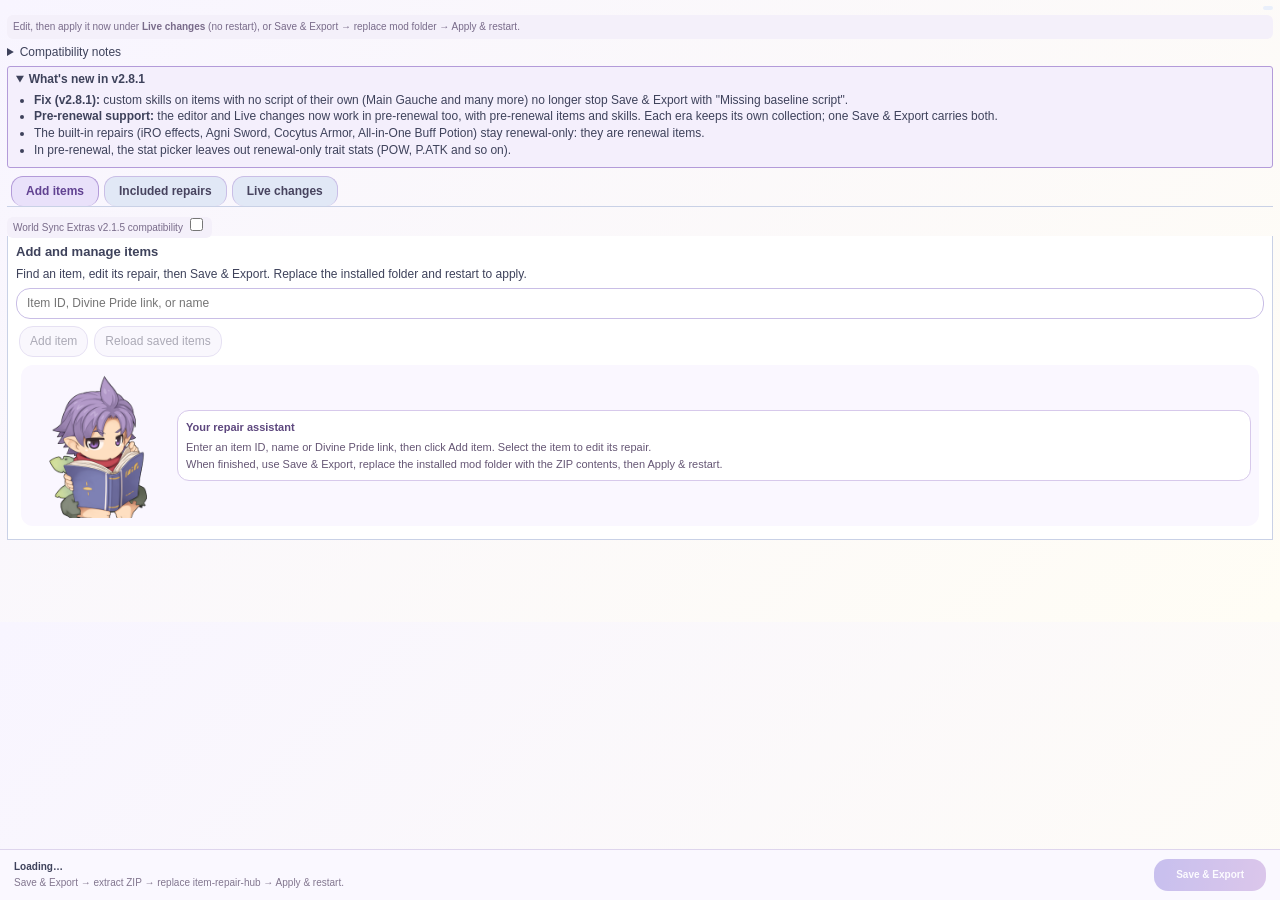
==== commit 19d32b32: "Item Repair Hub 2.8.1: custom skills on items with no script Items without an item script (Main Gauc" ====
--- a/mod/client/editor/index.html
+++ b/mod/client/editor/index.html
@@ -1,9 +1,10 @@
 <!doctype html>
-<!-- Item Repair Hub v2.8.0 -->
-<html lang="en"><head><meta charset="utf-8"><meta name="viewport" content="width=device-width,initial-scale=1"><title>Item Repair Hub</title><link rel="stylesheet" href="style-v2.8.0.css"></head><body>
-<header><div><span class="eyebrow">RAGNAROK OFFLINE · RENEWAL</span><h1>Item Repair Hub <span class="version">v2.8.0</span></h1><p id="context">Loading your repair collection…</p></div><div id="total" class="total"></div></header>
+<!-- Item Repair Hub v2.8.1 -->
+<html lang="en"><head><meta charset="utf-8"><meta name="viewport" content="width=device-width,initial-scale=1"><title>Item Repair Hub</title><link rel="stylesheet" href="style-v2.8.1.css"></head><body>
+<header><div><span class="eyebrow">RAGNAROK OFFLINE · RENEWAL</span><h1>Item Repair Hub <span class="version">v2.8.1</span></h1><p id="context">Loading your repair collection…</p></div><div id="total" class="total"></div></header>
 <p class="notice">Edit, then apply it now under <b>Live changes</b> (no restart), or Save &amp; Export → replace mod folder → Apply &amp; restart. <details><summary>Compatibility notes</summary>Uses bundled 1.7.4 item definitions. Manual skill grants may replace scripts from other mods. Reference-only skills cannot be cast.</details></p><p id="warning" class="warning" hidden></p>
-<details id="whats-new" class="whats-new"><summary>What's new in v2.8.0</summary><ul>
+<details id="whats-new" class="whats-new"><summary>What's new in v2.8.1</summary><ul>
+<li><b>Fix (v2.8.1):</b> custom skills on items with no script of their own (Main Gauche and many more) no longer stop Save &amp; Export with "Missing baseline script".</li>
 <li><b>Pre-renewal support:</b> the editor and Live changes now work in pre-renewal too, with pre-renewal items and skills. Each era keeps its own collection; one Save &amp; Export carries both.</li>
 <li>The built-in repairs (iRO effects, Agni Sword, Cocytus Armor, All-in-One Buff Potion) stay renewal-only: they are renewal items.</li>
 <li>In pre-renewal, the stat picker leaves out renewal-only trait stats (POW, P.ATK and so on).</li>
@@ -11,7 +12,7 @@
 <section class="toolbar" aria-label="Find repairs"><label class="search"><span>Search repairs</span><input id="search" type="search" placeholder="Name, item ID, or Divine Pride link" autocomplete="off"></label><label><span>Category</span><select id="category"><option value="all">All categories</option><option value="equipment">Equipment access</option><option value="effects">Bonuses & autocasts</option><option value="permissions">Trade & storage</option></select></label><label><span>Show</span><select id="filter"><option value="all">All fixes</option><option value="enabled">Enabled</option><option value="disabled">Disabled</option><option value="changed">Unsaved changes</option></select></label></section>
 <div class="workspace"><aside aria-label="Repair collection"><div class="list-heading"><strong>Repair collection</strong><span id="result-count"></span></div><div id="list"></div><div id="pager" class="pager"><button id="previous" aria-label="Previous page">←</button><span id="page-count"></span><button id="next" aria-label="Next page">→</button></div></aside><main id="detail" tabindex="-1" aria-label="Selected repair"></main></div>
 <footer><div><strong id="status" role="status" aria-live="polite">Loading…</strong><small id="save-note">Save &amp; Export → extract ZIP → replace item-repair-hub → Apply &amp; restart.</small></div><div class="actions"><button id="export-zip" class="primary" disabled>Save &amp; Export</button></div></footer>
-<script src="effects-v2.8.0.js"></script><script src="compat-v2.8.0.js"></script><script src="compiler-v2.8.0.js"></script><script src="zip-v2.8.0.js"></script><script src="live-guard-v2.8.0.js"></script><script src="native-backend-v2.8.0.js"></script><script src="model-v2.8.0.js"></script><script src="app-v2.8.0.js"></script><script src="custom-v2.8.0.js"></script><script src="included-v2.8.0.js"></script><script src="live-v2.8.0.js"></script><script src="guide-v2.8.0.js"></script></body></html>
+<script src="effects-v2.8.1.js"></script><script src="compat-v2.8.1.js"></script><script src="compiler-v2.8.1.js"></script><script src="zip-v2.8.1.js"></script><script src="live-guard-v2.8.1.js"></script><script src="native-backend-v2.8.1.js"></script><script src="model-v2.8.1.js"></script><script src="app-v2.8.1.js"></script><script src="custom-v2.8.1.js"></script><script src="included-v2.8.1.js"></script><script src="live-v2.8.1.js"></script><script src="guide-v2.8.1.js"></script></body></html>
 
 
 
--- a/mod/client/editor/style-v2.8.1.css
+++ b/mod/client/editor/style-v2.8.1.css
@@ -0,0 +1,73 @@
+/* Item Repair Hub v2.8.1 */
+:root{color-scheme:light dark;--bg:#f2f5f8;--panel:#fff;--ink:#203040;--muted:#617080;--line:#dbe2e9;--accent:#146e68;--soft:#e6f4f1;--amber:#946118;--warning:#fff5df}*{box-sizing:border-box}body{margin:0;background:var(--bg);color:var(--ink);font:14px/1.5 system-ui,sans-serif;padding:26px 26px 120px}header{display:flex;justify-content:space-between;gap:20px;align-items:center;margin-bottom:24px}.eyebrow{font-size:10px;letter-spacing:1.8px;font-weight:750;color:var(--accent)}h1{font-size:26px;letter-spacing:-.7px;margin:6px 0}.version{font-size:12px;color:var(--muted);letter-spacing:0;font-weight:500}p{margin:8px 0}#context,small,.muted{color:var(--muted)}#context{margin:0;font-size:12px}.total{color:var(--accent);font-size:12px;font-weight:650;background:var(--soft);padding:8px 12px;border-radius:20px;white-space:nowrap}input,select,button{font:inherit;color:inherit;background:var(--panel);border:1px solid var(--line);border-radius:8px;padding:9px 11px}button{cursor:pointer}button:disabled{opacity:.45;cursor:default}button:hover:enabled{border-color:var(--accent)}input:focus-visible,select:focus-visible,button:focus-visible{outline:2px solid var(--accent);outline-offset:2px}.toolbar{display:grid;grid-template-columns:minmax(180px,1fr) 180px 160px;gap:12px;margin-bottom:18px}.toolbar label span{display:block;font-size:11px;font-weight:650;margin-bottom:5px;color:var(--muted)}.toolbar input,.toolbar select{width:100%}.workspace{display:grid;grid-template-columns:280px minmax(0,1fr);gap:18px;align-items:start}aside,main{border:1px solid var(--line);background:var(--panel);border-radius:12px;overflow:hidden}.list-heading{display:flex;justify-content:space-between;align-items:center;padding:14px 16px;border-bottom:1px solid var(--line);font-size:12px}#result-count{font-size:11px;color:var(--muted)}.item{width:100%;text-align:left;display:block;padding:13px 16px;border:0;border-bottom:1px solid var(--line);border-radius:0;background:transparent}.item.selected{background:var(--soft);box-shadow:inset 3px 0 var(--accent)}.item strong{font-size:13px;font-weight:650;display:block}.item small{font-size:11px;display:block;margin-top:3px}.item .meta{display:flex;justify-content:space-between;gap:8px;align-items:center;margin-top:8px}.badge{font-size:10px;display:inline-block;border-radius:5px;padding:2px 6px;color:var(--muted);background:var(--bg)}.badge.on{background:var(--soft);color:var(--accent)}.badge.changed{background:var(--warning);color:var(--amber)}.pager{display:flex;justify-content:space-between;align-items:center;padding:10px 14px;font-size:11px;color:var(--muted)}.pager button{padding:4px 10px}main{padding:24px;min-height:460px}.detail-top{display:flex;justify-content:space-between;align-items:start;gap:10px}h2{font-size:23px;line-height:1.2;letter-spacing:-.5px;margin:8px 0}h3{font-size:13px;margin:22px 0 8px}main .summary{color:var(--muted);font-size:13px;margin:14px 0 20px}.repair-toggle{display:flex;gap:12px;padding:15px;border:1px solid var(--line);border-radius:9px;align-items:center}.repair-toggle input{width:18px;height:18px;accent-color:var(--accent);margin:0}.repair-toggle span{font-size:13px;font-weight:600}.rule{display:flex;align-items:center;justify-content:space-between;gap:12px;padding:11px 0;border-bottom:1px solid var(--line);font-size:13px}.rule select{width:155px;padding:7px 9px}.hint{font-size:12px;color:var(--muted);margin:14px 0}.notice{padding:12px;border-radius:8px;background:var(--bg);font-size:12px;color:var(--muted)}.empty{padding:25px 16px;color:var(--muted);font-size:12px}.warning{border:1px solid #c49136;background:var(--warning);color:var(--amber);border-radius:8px;padding:12px;font-size:12px;margin:0 0 16px}.affected{font:12px/1.8 ui-monospace,monospace;color:var(--muted);overflow-wrap:anywhere}footer{position:fixed;bottom:0;left:0;right:0;border-top:1px solid var(--line);background:var(--panel);padding:15px 26px;display:flex;justify-content:space-between;align-items:center;gap:16px}footer strong{font-size:12px;display:block}footer small{font-size:11px;display:block;margin-top:2px}.actions{display:flex;gap:8px}.actions button{font-size:12px;white-space:nowrap}.primary{background:var(--accent);color:white;border-color:var(--accent)}[hidden]{display:none!important}@media(prefers-color-scheme:dark){:root{--bg:#131c25;--panel:#1b2834;--ink:#e6edf4;--muted:#a0b1bf;--line:#344553;--accent:#64c7b6;--soft:#203f40;--warning:#3b3020;--amber:#f2c572}.primary{color:#102722}}@media(max-width:760px){body{padding:20px 16px 150px}.toolbar{grid-template-columns:1fr 1fr}.search{grid-column:1/-1}.workspace{grid-template-columns:220px minmax(0,1fr);gap:10px}main{padding:16px}.rule{align-items:flex-start;flex-direction:column;gap:6px}.rule select{width:100%}footer{padding:12px 16px;flex-wrap:wrap}.actions{width:100%;justify-content:flex-end}.total{display:none}}@media(max-width:560px){.workspace{grid-template-columns:1fr}.item{padding:9px 14px}#list{max-height:220px;overflow-y:auto}main{min-height:0}.detail-top{flex-wrap:wrap}.rule{flex-direction:row;align-items:center}.rule select{width:145px}h1{font-size:23px}}
+@media(min-width:561px){#list{max-height:max(180px,calc(100vh - 390px));overflow-y:auto}}
+
+.custom-panel{margin:16px;padding:20px;border:1px solid #526078;border-radius:12px}.custom-panel>input{width:100%;margin-bottom:12px}.custom-panel button{margin:5px}.custom-panel pre{white-space:pre-wrap;max-height:260px;overflow:auto}.custom-panel h2{margin-top:0}.custom-panel .rule{max-width:680px}.custom-panel p{line-height:1.5}
+[hidden]{display:none!important}.collection-tabs{display:flex;gap:10px;margin:16px}.collection-tabs button[aria-pressed="true"]{background:#315b83;color:white}.custom-panel>div>button{display:block}.custom-panel button.primary{display:inline-block}
+
+
+
+.skill-picker{display:block!important}.skill-picker select{display:block;width:100%;max-width:100%;margin-top:8px}.custom-editor input[type="search"]{width:100%;margin:10px 0}
+
+/* v2.8.1 — compact Ragnarok-style light panels. */
+:root{color-scheme:light;--bg:#f3f5fb;--panel:#fff;--ink:#303744;--muted:#67738a;--line:#c9d1e6;--accent:#3d6eb9;--soft:#e9effb;--amber:#88641b;--warning:#fff8e6}
+body{font:11px/1.4 Tahoma,"Segoe UI",sans-serif;padding:6px 7px 94px;background:var(--bg);color:var(--ink)}
+header{margin:0 0 5px;gap:5px}header .eyebrow,header h1,header #context{display:none}.total{padding:2px 5px;border-radius:2px;font-size:10px;margin-left:auto}
+h2{font-size:13px;letter-spacing:0;margin:4px 0 6px}h3{font-size:11px;margin:10px 0 4px}p{margin:5px 0}
+input,select,button{font:11px Tahoma,sans-serif;padding:3px 6px;border-radius:2px;border-color:#aab8d2;min-height:23px}
+button{background:linear-gradient(#fff,#dce5f7);color:#244579}button.primary,.primary{background:#3d70bd;color:#fff;border-color:#3d70bd}
+.collection-tabs{gap:3px;margin:5px 0 0;padding:0 4px;border-bottom:1px solid var(--line)}.collection-tabs button{border-bottom:0;border-radius:3px 3px 0 0;background:#e1e8f6;font-weight:bold}.collection-tabs button[aria-pressed="true"]{background:#fff;color:#244579}
+.custom-panel{margin:0 0 6px;padding:8px;border:1px solid var(--line);border-top:0;border-radius:0;background:#fff}.custom-panel>input{margin-bottom:4px}.custom-panel button{margin:3px}.custom-panel .rule{max-width:none}
+.notice{font-size:10px;padding:5px 6px;border-radius:2px;background:#edf1f8;margin:5px 0}.warning{font-size:11px;padding:6px;border-radius:2px}
+.toolbar{grid-template-columns:minmax(120px,1fr) 130px 110px;gap:5px;margin:6px 0}.toolbar label span{font-size:10px;margin-bottom:2px}
+.workspace{grid-template-columns:200px minmax(0,1fr);gap:6px}aside,main{border-radius:2px}main{padding:8px;min-height:200px}.list-heading{padding:5px;font-size:11px}
+.item{padding:5px 6px}.item strong{font-size:11px}.item small{font-size:10px;margin-top:1px}.item .meta{margin-top:3px}.badge{font-size:9px;border-radius:2px;padding:1px 3px}.pager{padding:4px}
+.rule{font-size:11px;padding:5px 0;gap:6px;flex-direction:row;align-items:center}.rule select{width:145px;padding:3px}.repair-toggle{padding:6px;border-radius:2px;gap:6px}.repair-toggle span,main .summary{font-size:11px}.hint,.empty,.affected{font-size:10px}.empty{padding:10px}
+footer{padding:5px 7px;gap:5px;background:#eef2fa;flex-wrap:wrap}footer strong,footer small,.actions button{font-size:10px}.actions{gap:4px;margin-left:auto;width:auto}.custom-panel pre{font-size:10px}
+#list{max-height:240px}.skill-picker select{font-size:11px}.custom-editor input[type="search"]{margin-bottom:4px}
+@media(max-width:560px){.workspace{grid-template-columns:1fr}.toolbar{grid-template-columns:1fr 1fr}.search{grid-column:1/-1}}
+
+/* v2.8.1 direct-save footer */
+body{padding-bottom:116px}.actions{flex-wrap:wrap;justify-content:flex-end}footer{align-items:flex-start}footer>div:first-child{flex:1 1 230px}.folder-error{color:#a12020!important;font-weight:bold}#folder-status{max-width:600px}body[inert]{cursor:wait}
+
+
+/* Character guide stays below the repair list, without covering controls. */
+.repair-guide{padding:8px;margin:5px;border:1px solid #c9d1e6;border-radius:4px;background:#f5f4fc;color:#303b58;align-self:start}
+.guide-portrait{position:relative;width:140px;height:160px;overflow:hidden;margin:0 auto;pointer-events:none}
+.guide-portrait img{position:absolute;width:300px;height:300px;max-width:none;left:-80px;top:-115px;object-fit:contain}
+.guide-bubble{background:white;border:1px solid #bcb4d6;border-radius:6px;padding:8px;font:11px/1.5 Tahoma,sans-serif;overflow-wrap:anywhere}
+.guide-bubble strong{display:block;color:#5d477e;margin-bottom:4px}.guide-bubble p{margin:0;white-space:pre-line}
+.repair-guide[data-kind="error"] .guide-bubble{border-color:#b84242;background:#fff3f1}
+.repair-guide[data-kind="success"] .guide-bubble{border-color:#58845e;background:#f1faf2}
+.custom-panel>.repair-guide{display:flex;align-items:center;gap:8px}.custom-panel>.repair-guide .guide-portrait{flex:0 0 140px;margin:0}.custom-panel>.repair-guide .guide-bubble{flex:1}
+.needs-confirmation{outline:2px solid #b84242;background:#fff3f1!important}
+
+.detail-top{display:flex;justify-content:space-between;align-items:flex-start;gap:8px}.remove-item{flex-shrink:0;color:#8b3131;border-color:#c69c9c}
+
+/* v2.8.1 preview: compact lavender cards, inspired by the user's reference. */
+body{background:linear-gradient(135deg,#f8f5ff,#fffdf5);color:#3e425b;font-family:Tahoma,Arial,sans-serif;font-size:12px;padding-bottom:76px}
+main,aside{background:#fff;border:1px solid #d9d2f0;border-radius:12px;box-shadow:0 3px 12px #64558a0a}
+main{padding:14px}.workspace{gap:12px;grid-template-columns:190px minmax(0,1fr)}
+button,input,select{font:inherit;border:1px solid #c9bee6;border-radius:14px;padding:6px 10px;color:#47435e;background:white;min-height:30px}
+button{background:#f3effc;cursor:pointer}button:hover{background:#e9e2f8}button:focus-visible,input:focus-visible,select:focus-visible,summary:focus-visible{outline:2px solid #8264bd;outline-offset:2px}
+input[type=checkbox]{min-height:0;accent-color:#9772c6}.primary{background:linear-gradient(100deg,#8b7cdb,#b78bd3)!important;border:0;color:white!important;padding:9px 22px;font-weight:bold}
+.collection-tabs{gap:5px;margin:8px 0}.collection-tabs button{border-radius:12px;padding:6px 14px}.collection-tabs button[aria-pressed=true]{background:#e9e1fa;color:#614291;border-color:#b39bd9}
+.custom-editor>h3{font-size:14px;margin:10px 0}.custom-editor>p{font-size:11px;color:#757089}.custom-editor section>h3{font-size:13px;margin:12px 0}
+.skill-card{margin:8px 0;border:1px solid #d9cff0;border-radius:12px;background:white;overflow:hidden}.skill-card[open]{border-color:#a995d4;box-shadow:0 3px 12px #8774b314}
+.skill-card>summary{list-style:none;display:flex;align-items:center;gap:10px;padding:10px 12px;background:#f7f3fe;cursor:pointer}.skill-card>summary::-webkit-details-marker{display:none}.skill-card>summary:after{content:'+';font-size:17px;color:#8c73b9}.skill-card[open]>summary:after{content:'-'}
+.slot-number{display:grid;place-items:center;background:linear-gradient(135deg,#8a96e9,#b69cdb);color:white;border-radius:10px;width:30px;height:30px;font-size:12px;font-weight:bold}.skill-card summary strong{flex:1;font-size:12px}.slot-state{font-size:10px;border-radius:12px;background:#ebe4f7;color:#735390;padding:4px 9px}
+.skill-card-body{padding:10px 14px}.selected-skill{margin:0 0 8px;color:#6b558d;font-size:11px}.skill-search-row{display:grid;grid-template-columns:minmax(140px,1fr) 170px;gap:8px;align-items:end}.skill-search-row input{margin:0!important;width:100%}.skill-search-row .rule{padding:0;border:0}.skill-search-row .rule>span{display:none}.skill-search-row select{width:100%}
+.skill-card .rule{display:flex;flex-direction:column;align-items:stretch;border:0;padding:0;gap:4px;font-size:11px}.skill-card .rule select,.skill-card .rule input{width:100%;padding:5px 9px}.skill-picker{margin-top:8px}.skill-picker select{font-size:12px}
+.skill-results-footer{display:flex;align-items:center;gap:8px;min-height:20px;margin:3px 0 8px}.skill-results-footer p{margin:0;flex:1;font-size:10px;color:#8b829a}.skill-results-footer button{padding:2px 8px;font-size:10px;min-height:22px}
+.skill-modes{display:flex;gap:20px;align-items:center;padding:8px 0 10px;border-top:1px solid #eee9f5}.skill-modes label{display:flex;align-items:center;gap:7px;font-size:12px;flex-direction:row-reverse}.skill-fields{display:grid;grid-template-columns:repeat(2,minmax(0,1fr));gap:10px 16px}.skill-fields>[hidden]{display:none}
+.skill-advanced{margin-top:10px}.skill-advanced>summary{font-size:11px;color:#89739e;cursor:pointer;padding:5px 0}.skill-advanced .skill-fields{padding:8px 0}
+.repair-guide{border:0;background:#faf7ff;border-radius:12px}.guide-bubble{border-color:#d7c9eb;border-radius:12px;color:#655674}.guide-portrait{height:145px}.guide-bubble p{font-size:11px}.item{padding:8px;border-radius:6px;margin:3px}.list-heading{padding:10px}.pager{padding:8px}
+footer{background:#faf8ff;border-top:1px solid #ded5ed;padding:9px 14px;align-items:center}footer small{font-size:10px;color:#82768f}.toolbar{margin:10px 0}.notice{background:#f4f0fa;border-radius:6px;color:#796b8a;font-size:10px}.remove-item{font-size:10px;min-height:25px}
+@media(max-width:650px){.workspace{grid-template-columns:1fr}.skill-search-row,.skill-fields{grid-template-columns:1fr}.guide-portrait{display:none}}
+
+.repair-about{font-size:10px;color:#82728d;margin:5px 0}.repair-about>summary{cursor:pointer}.custom-editor>p{margin:5px 0}.detail-top h2{margin:4px 0}.skill-card summary{min-height:30px}.custom-editor section>h3{margin:8px 0}
+
+.skill-search-box>summary{color:#7e5ea7;cursor:pointer;font-size:11px;padding:3px 0 8px}.skill-card-body{padding:8px 14px}.skill-modes{border-top:0}.skill-search-box[open]{padding-bottom:5px}
+.live-panel{padding:8px 16px}.live-row{display:flex;justify-content:space-between;gap:12px;align-items:center;border:1px solid var(--line,#ccd);border-radius:8px;padding:8px 10px;margin:6px 0}.live-row small{display:block;color:#5a6478}.live-row .live-note{color:#8a5a00}.live-actions{display:flex;gap:6px;flex-wrap:wrap}
+button.live-row{width:100%;text-align:left;background:#fff;cursor:pointer}button.live-row[aria-pressed="true"]{border-color:#b39bd9;background:#f4effc}.live-detail{border-top:1px solid var(--line,#ccd);margin-top:10px;padding-top:6px}.live-detail textarea{width:100%;box-sizing:border-box}.live-picker{display:flex;gap:6px;align-items:center;flex-wrap:wrap}.live-picker input{width:90px}.live-added{display:flex;gap:6px;flex-wrap:wrap;margin:6px 0}.live-chip{display:inline-flex;gap:4px;align-items:center;border:1px solid #b39bd9;border-radius:12px;padding:2px 4px 2px 10px;background:#f4effc}.live-chip button{border:0;background:none;cursor:pointer;padding:0 4px}.live-preview{font-weight:bold}.live-other{display:flex;justify-content:space-between;align-items:center;gap:8px;margin:4px 0}
+.item-icon{width:24px;height:24px;flex:none;display:inline-block;object-fit:contain;image-rendering:pixelated}.item-icon.empty{visibility:hidden}.item .item-icon{float:left;margin:0 6px 0 0}.detail-top>.item-icon{margin-top:4px}button.live-row{display:flex;gap:6px;align-items:center}.live-row-text{flex:1;min-width:0}.live-row-text small{display:block}.live-cards{color:var(--muted)}.badge.warn{background:var(--warning);color:var(--amber);white-space:nowrap}.live-bar{display:flex;gap:6px;flex-wrap:wrap}button.danger{background:#b3402d;color:#fff;border-color:#b3402d}.live-head{display:flex;gap:8px;align-items:flex-start}.live-head h3{margin:0}.live-head p{margin:2px 0}ul.effects{list-style:none;margin:4px 0;padding:6px 8px;background:var(--panel);border:1px solid var(--line);border-radius:3px}ul.effects li{margin:1px 0}ul.effects li.heading{font-weight:bold}ul.effects li.off{opacity:.45}ul.effects li.raw{font-family:Consolas,monospace;font-size:10px}.live-check{margin:8px 0;padding:4px 6px;border:1px solid var(--line);border-radius:3px;background:var(--panel)}.live-check summary{font-weight:bold;cursor:pointer}ul.issues{margin:4px 0;padding-left:18px}ul.issues q{display:block;color:var(--muted);font-style:italic}.live-check textarea{width:100%;box-sizing:border-box;margin-top:4px}.live-desc pre{white-space:pre-wrap;font:inherit;margin:4px 0;max-height:180px;overflow:auto}.live-presets{display:flex;gap:6px;align-items:center;flex-wrap:wrap}.live-presets select{max-width:260px}.live-presets input{width:120px}.live-actions{display:flex;gap:6px;flex-wrap:wrap;margin-top:6px}.kept-bonuses{display:flex;gap:6px;flex-wrap:wrap;align-items:center;margin:6px 0}.whats-new{margin:5px 0;padding:4px 8px;border:1px solid #b39bd9;border-radius:3px;background:#f4effc}.whats-new summary{font-weight:bold;cursor:pointer}.whats-new ul{margin:4px 0;padding-left:18px}.group-tools{display:flex;gap:6px;align-items:center;flex-wrap:wrap;margin:4px 0}.group-tools input{flex:1;min-width:140px}ul.group-items{list-style:none;margin:0;padding:0;max-height:320px;overflow-y:auto;border:1px solid var(--line);border-radius:3px}ul.group-items li{display:flex;gap:6px;padding:4px 6px;border-bottom:1px solid var(--line)}ul.group-items li p{margin:1px 0}ul.group-items small{display:block}.muted{color:var(--muted)}
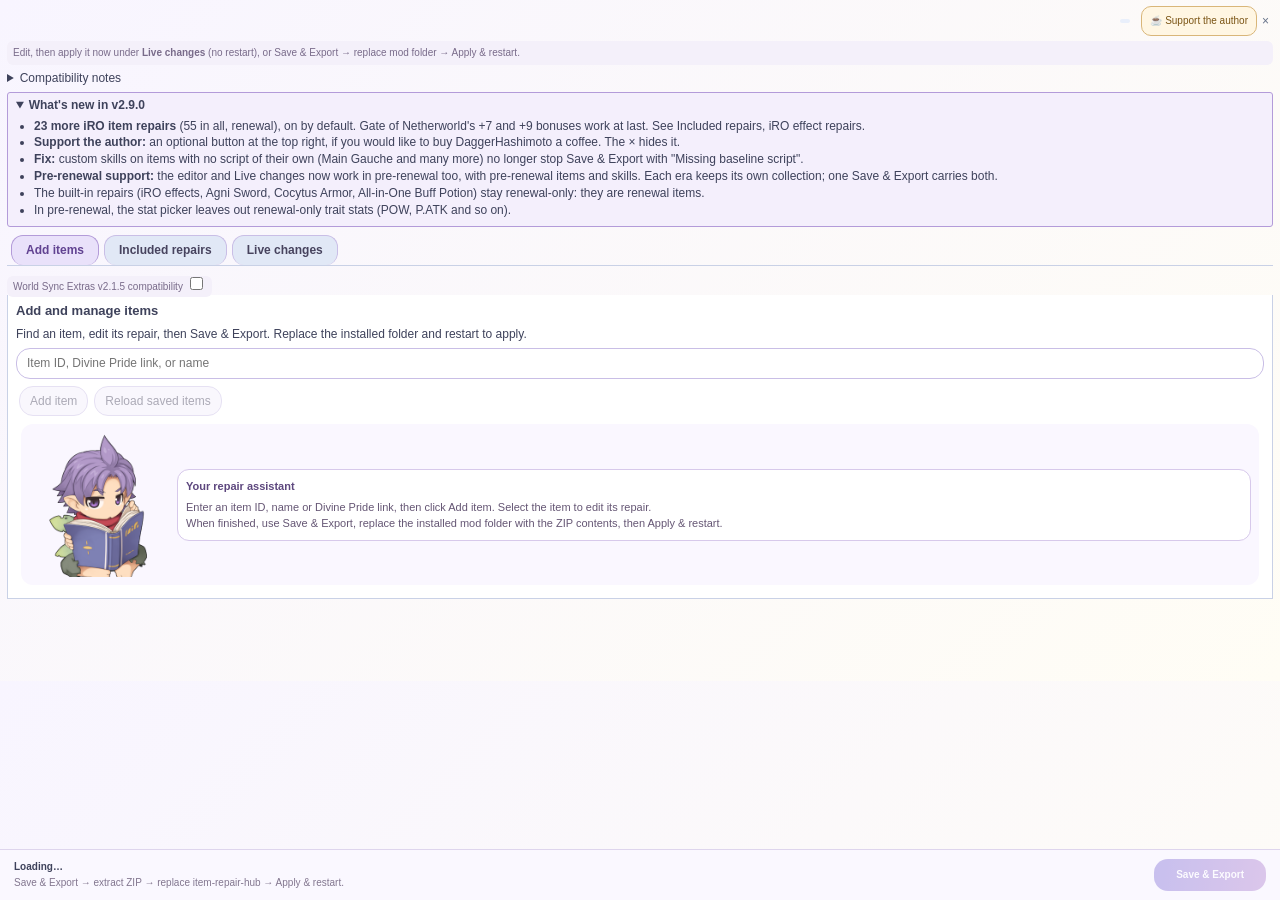
==== commit 458c6981: "Item Repair Hub 2.9.0: 23 more iRO repairs, support button - 23 more iRO effect repairs (55 in all)," ====
--- a/mod/client/editor/index.html
+++ b/mod/client/editor/index.html
@@ -1,10 +1,12 @@
 <!doctype html>
-<!-- Item Repair Hub v2.8.1 -->
-<html lang="en"><head><meta charset="utf-8"><meta name="viewport" content="width=device-width,initial-scale=1"><title>Item Repair Hub</title><link rel="stylesheet" href="style-v2.8.1.css"></head><body>
-<header><div><span class="eyebrow">RAGNAROK OFFLINE · RENEWAL</span><h1>Item Repair Hub <span class="version">v2.8.1</span></h1><p id="context">Loading your repair collection…</p></div><div id="total" class="total"></div></header>
+<!-- Item Repair Hub v2.9.0 -->
+<html lang="en"><head><meta charset="utf-8"><meta name="viewport" content="width=device-width,initial-scale=1"><title>Item Repair Hub</title><link rel="stylesheet" href="style-v2.9.0.css"></head><body>
+<header><div><span class="eyebrow">RAGNAROK OFFLINE · RENEWAL</span><h1>Item Repair Hub <span class="version">v2.9.0</span></h1><p id="context">Loading your repair collection…</p></div><div id="total" class="total"></div><div id="support-author" class="support-author"><button type="button" class="coffee" title="Buy DaggerHashimoto a coffee. Entirely optional.">☕ Support the author</button><button type="button" class="coffee-hide" aria-label="Hide the support button" title="Hide until the next version">×</button></div></header>
 <p class="notice">Edit, then apply it now under <b>Live changes</b> (no restart), or Save &amp; Export → replace mod folder → Apply &amp; restart. <details><summary>Compatibility notes</summary>Uses bundled 1.7.4 item definitions. Manual skill grants may replace scripts from other mods. Reference-only skills cannot be cast.</details></p><p id="warning" class="warning" hidden></p>
-<details id="whats-new" class="whats-new"><summary>What's new in v2.8.1</summary><ul>
-<li><b>Fix (v2.8.1):</b> custom skills on items with no script of their own (Main Gauche and many more) no longer stop Save &amp; Export with "Missing baseline script".</li>
+<details id="whats-new" class="whats-new"><summary>What's new in v2.9.0</summary><ul>
+<li><b>23 more iRO item repairs</b> (55 in all, renewal), on by default. Gate of Netherworld's +7 and +9 bonuses work at last. See Included repairs, iRO effect repairs.</li>
+<li><b>Support the author:</b> an optional button at the top right, if you would like to buy DaggerHashimoto a coffee. The × hides it.</li>
+<li><b>Fix:</b> custom skills on items with no script of their own (Main Gauche and many more) no longer stop Save &amp; Export with "Missing baseline script".</li>
 <li><b>Pre-renewal support:</b> the editor and Live changes now work in pre-renewal too, with pre-renewal items and skills. Each era keeps its own collection; one Save &amp; Export carries both.</li>
 <li>The built-in repairs (iRO effects, Agni Sword, Cocytus Armor, All-in-One Buff Potion) stay renewal-only: they are renewal items.</li>
 <li>In pre-renewal, the stat picker leaves out renewal-only trait stats (POW, P.ATK and so on).</li>
@@ -12,7 +14,7 @@
 <section class="toolbar" aria-label="Find repairs"><label class="search"><span>Search repairs</span><input id="search" type="search" placeholder="Name, item ID, or Divine Pride link" autocomplete="off"></label><label><span>Category</span><select id="category"><option value="all">All categories</option><option value="equipment">Equipment access</option><option value="effects">Bonuses & autocasts</option><option value="permissions">Trade & storage</option></select></label><label><span>Show</span><select id="filter"><option value="all">All fixes</option><option value="enabled">Enabled</option><option value="disabled">Disabled</option><option value="changed">Unsaved changes</option></select></label></section>
 <div class="workspace"><aside aria-label="Repair collection"><div class="list-heading"><strong>Repair collection</strong><span id="result-count"></span></div><div id="list"></div><div id="pager" class="pager"><button id="previous" aria-label="Previous page">←</button><span id="page-count"></span><button id="next" aria-label="Next page">→</button></div></aside><main id="detail" tabindex="-1" aria-label="Selected repair"></main></div>
 <footer><div><strong id="status" role="status" aria-live="polite">Loading…</strong><small id="save-note">Save &amp; Export → extract ZIP → replace item-repair-hub → Apply &amp; restart.</small></div><div class="actions"><button id="export-zip" class="primary" disabled>Save &amp; Export</button></div></footer>
-<script src="effects-v2.8.1.js"></script><script src="compat-v2.8.1.js"></script><script src="compiler-v2.8.1.js"></script><script src="zip-v2.8.1.js"></script><script src="live-guard-v2.8.1.js"></script><script src="native-backend-v2.8.1.js"></script><script src="model-v2.8.1.js"></script><script src="app-v2.8.1.js"></script><script src="custom-v2.8.1.js"></script><script src="included-v2.8.1.js"></script><script src="live-v2.8.1.js"></script><script src="guide-v2.8.1.js"></script></body></html>
+<script src="effects-v2.9.0.js"></script><script src="compat-v2.9.0.js"></script><script src="compiler-v2.9.0.js"></script><script src="zip-v2.9.0.js"></script><script src="live-guard-v2.9.0.js"></script><script src="native-backend-v2.9.0.js"></script><script src="model-v2.9.0.js"></script><script src="app-v2.9.0.js"></script><script src="custom-v2.9.0.js"></script><script src="included-v2.9.0.js"></script><script src="live-v2.9.0.js"></script><script src="guide-v2.9.0.js"></script><script src="support-v2.9.0.js"></script></body></html>
 
 
 
--- a/mod/client/editor/style-v2.9.0.css
+++ b/mod/client/editor/style-v2.9.0.css
@@ -0,0 +1,74 @@
+/* Item Repair Hub v2.9.0 */
+:root{color-scheme:light dark;--bg:#f2f5f8;--panel:#fff;--ink:#203040;--muted:#617080;--line:#dbe2e9;--accent:#146e68;--soft:#e6f4f1;--amber:#946118;--warning:#fff5df}*{box-sizing:border-box}body{margin:0;background:var(--bg);color:var(--ink);font:14px/1.5 system-ui,sans-serif;padding:26px 26px 120px}header{display:flex;justify-content:space-between;gap:20px;align-items:center;margin-bottom:24px}.eyebrow{font-size:10px;letter-spacing:1.8px;font-weight:750;color:var(--accent)}h1{font-size:26px;letter-spacing:-.7px;margin:6px 0}.version{font-size:12px;color:var(--muted);letter-spacing:0;font-weight:500}p{margin:8px 0}#context,small,.muted{color:var(--muted)}#context{margin:0;font-size:12px}.total{color:var(--accent);font-size:12px;font-weight:650;background:var(--soft);padding:8px 12px;border-radius:20px;white-space:nowrap}input,select,button{font:inherit;color:inherit;background:var(--panel);border:1px solid var(--line);border-radius:8px;padding:9px 11px}button{cursor:pointer}button:disabled{opacity:.45;cursor:default}button:hover:enabled{border-color:var(--accent)}input:focus-visible,select:focus-visible,button:focus-visible{outline:2px solid var(--accent);outline-offset:2px}.toolbar{display:grid;grid-template-columns:minmax(180px,1fr) 180px 160px;gap:12px;margin-bottom:18px}.toolbar label span{display:block;font-size:11px;font-weight:650;margin-bottom:5px;color:var(--muted)}.toolbar input,.toolbar select{width:100%}.workspace{display:grid;grid-template-columns:280px minmax(0,1fr);gap:18px;align-items:start}aside,main{border:1px solid var(--line);background:var(--panel);border-radius:12px;overflow:hidden}.list-heading{display:flex;justify-content:space-between;align-items:center;padding:14px 16px;border-bottom:1px solid var(--line);font-size:12px}#result-count{font-size:11px;color:var(--muted)}.item{width:100%;text-align:left;display:block;padding:13px 16px;border:0;border-bottom:1px solid var(--line);border-radius:0;background:transparent}.item.selected{background:var(--soft);box-shadow:inset 3px 0 var(--accent)}.item strong{font-size:13px;font-weight:650;display:block}.item small{font-size:11px;display:block;margin-top:3px}.item .meta{display:flex;justify-content:space-between;gap:8px;align-items:center;margin-top:8px}.badge{font-size:10px;display:inline-block;border-radius:5px;padding:2px 6px;color:var(--muted);background:var(--bg)}.badge.on{background:var(--soft);color:var(--accent)}.badge.changed{background:var(--warning);color:var(--amber)}.pager{display:flex;justify-content:space-between;align-items:center;padding:10px 14px;font-size:11px;color:var(--muted)}.pager button{padding:4px 10px}main{padding:24px;min-height:460px}.detail-top{display:flex;justify-content:space-between;align-items:start;gap:10px}h2{font-size:23px;line-height:1.2;letter-spacing:-.5px;margin:8px 0}h3{font-size:13px;margin:22px 0 8px}main .summary{color:var(--muted);font-size:13px;margin:14px 0 20px}.repair-toggle{display:flex;gap:12px;padding:15px;border:1px solid var(--line);border-radius:9px;align-items:center}.repair-toggle input{width:18px;height:18px;accent-color:var(--accent);margin:0}.repair-toggle span{font-size:13px;font-weight:600}.rule{display:flex;align-items:center;justify-content:space-between;gap:12px;padding:11px 0;border-bottom:1px solid var(--line);font-size:13px}.rule select{width:155px;padding:7px 9px}.hint{font-size:12px;color:var(--muted);margin:14px 0}.notice{padding:12px;border-radius:8px;background:var(--bg);font-size:12px;color:var(--muted)}.empty{padding:25px 16px;color:var(--muted);font-size:12px}.warning{border:1px solid #c49136;background:var(--warning);color:var(--amber);border-radius:8px;padding:12px;font-size:12px;margin:0 0 16px}.affected{font:12px/1.8 ui-monospace,monospace;color:var(--muted);overflow-wrap:anywhere}footer{position:fixed;bottom:0;left:0;right:0;border-top:1px solid var(--line);background:var(--panel);padding:15px 26px;display:flex;justify-content:space-between;align-items:center;gap:16px}footer strong{font-size:12px;display:block}footer small{font-size:11px;display:block;margin-top:2px}.actions{display:flex;gap:8px}.actions button{font-size:12px;white-space:nowrap}.primary{background:var(--accent);color:white;border-color:var(--accent)}[hidden]{display:none!important}@media(prefers-color-scheme:dark){:root{--bg:#131c25;--panel:#1b2834;--ink:#e6edf4;--muted:#a0b1bf;--line:#344553;--accent:#64c7b6;--soft:#203f40;--warning:#3b3020;--amber:#f2c572}.primary{color:#102722}}@media(max-width:760px){body{padding:20px 16px 150px}.toolbar{grid-template-columns:1fr 1fr}.search{grid-column:1/-1}.workspace{grid-template-columns:220px minmax(0,1fr);gap:10px}main{padding:16px}.rule{align-items:flex-start;flex-direction:column;gap:6px}.rule select{width:100%}footer{padding:12px 16px;flex-wrap:wrap}.actions{width:100%;justify-content:flex-end}.total{display:none}}@media(max-width:560px){.workspace{grid-template-columns:1fr}.item{padding:9px 14px}#list{max-height:220px;overflow-y:auto}main{min-height:0}.detail-top{flex-wrap:wrap}.rule{flex-direction:row;align-items:center}.rule select{width:145px}h1{font-size:23px}}
+@media(min-width:561px){#list{max-height:max(180px,calc(100vh - 390px));overflow-y:auto}}
+
+.custom-panel{margin:16px;padding:20px;border:1px solid #526078;border-radius:12px}.custom-panel>input{width:100%;margin-bottom:12px}.custom-panel button{margin:5px}.custom-panel pre{white-space:pre-wrap;max-height:260px;overflow:auto}.custom-panel h2{margin-top:0}.custom-panel .rule{max-width:680px}.custom-panel p{line-height:1.5}
+[hidden]{display:none!important}.collection-tabs{display:flex;gap:10px;margin:16px}.collection-tabs button[aria-pressed="true"]{background:#315b83;color:white}.custom-panel>div>button{display:block}.custom-panel button.primary{display:inline-block}
+
+
+
+.skill-picker{display:block!important}.skill-picker select{display:block;width:100%;max-width:100%;margin-top:8px}.custom-editor input[type="search"]{width:100%;margin:10px 0}
+
+/* v2.9.0 — compact Ragnarok-style light panels. */
+:root{color-scheme:light;--bg:#f3f5fb;--panel:#fff;--ink:#303744;--muted:#67738a;--line:#c9d1e6;--accent:#3d6eb9;--soft:#e9effb;--amber:#88641b;--warning:#fff8e6}
+body{font:11px/1.4 Tahoma,"Segoe UI",sans-serif;padding:6px 7px 94px;background:var(--bg);color:var(--ink)}
+header{margin:0 0 5px;gap:5px}header .eyebrow,header h1,header #context{display:none}.total{padding:2px 5px;border-radius:2px;font-size:10px;margin-left:auto}
+h2{font-size:13px;letter-spacing:0;margin:4px 0 6px}h3{font-size:11px;margin:10px 0 4px}p{margin:5px 0}
+input,select,button{font:11px Tahoma,sans-serif;padding:3px 6px;border-radius:2px;border-color:#aab8d2;min-height:23px}
+button{background:linear-gradient(#fff,#dce5f7);color:#244579}button.primary,.primary{background:#3d70bd;color:#fff;border-color:#3d70bd}
+.collection-tabs{gap:3px;margin:5px 0 0;padding:0 4px;border-bottom:1px solid var(--line)}.collection-tabs button{border-bottom:0;border-radius:3px 3px 0 0;background:#e1e8f6;font-weight:bold}.collection-tabs button[aria-pressed="true"]{background:#fff;color:#244579}
+.custom-panel{margin:0 0 6px;padding:8px;border:1px solid var(--line);border-top:0;border-radius:0;background:#fff}.custom-panel>input{margin-bottom:4px}.custom-panel button{margin:3px}.custom-panel .rule{max-width:none}
+.notice{font-size:10px;padding:5px 6px;border-radius:2px;background:#edf1f8;margin:5px 0}.warning{font-size:11px;padding:6px;border-radius:2px}
+.toolbar{grid-template-columns:minmax(120px,1fr) 130px 110px;gap:5px;margin:6px 0}.toolbar label span{font-size:10px;margin-bottom:2px}
+.workspace{grid-template-columns:200px minmax(0,1fr);gap:6px}aside,main{border-radius:2px}main{padding:8px;min-height:200px}.list-heading{padding:5px;font-size:11px}
+.item{padding:5px 6px}.item strong{font-size:11px}.item small{font-size:10px;margin-top:1px}.item .meta{margin-top:3px}.badge{font-size:9px;border-radius:2px;padding:1px 3px}.pager{padding:4px}
+.rule{font-size:11px;padding:5px 0;gap:6px;flex-direction:row;align-items:center}.rule select{width:145px;padding:3px}.repair-toggle{padding:6px;border-radius:2px;gap:6px}.repair-toggle span,main .summary{font-size:11px}.hint,.empty,.affected{font-size:10px}.empty{padding:10px}
+footer{padding:5px 7px;gap:5px;background:#eef2fa;flex-wrap:wrap}footer strong,footer small,.actions button{font-size:10px}.actions{gap:4px;margin-left:auto;width:auto}.custom-panel pre{font-size:10px}
+#list{max-height:240px}.skill-picker select{font-size:11px}.custom-editor input[type="search"]{margin-bottom:4px}
+@media(max-width:560px){.workspace{grid-template-columns:1fr}.toolbar{grid-template-columns:1fr 1fr}.search{grid-column:1/-1}}
+
+/* v2.9.0 direct-save footer */
+body{padding-bottom:116px}.actions{flex-wrap:wrap;justify-content:flex-end}footer{align-items:flex-start}footer>div:first-child{flex:1 1 230px}.folder-error{color:#a12020!important;font-weight:bold}#folder-status{max-width:600px}body[inert]{cursor:wait}
+
+
+/* Character guide stays below the repair list, without covering controls. */
+.repair-guide{padding:8px;margin:5px;border:1px solid #c9d1e6;border-radius:4px;background:#f5f4fc;color:#303b58;align-self:start}
+.guide-portrait{position:relative;width:140px;height:160px;overflow:hidden;margin:0 auto;pointer-events:none}
+.guide-portrait img{position:absolute;width:300px;height:300px;max-width:none;left:-80px;top:-115px;object-fit:contain}
+.guide-bubble{background:white;border:1px solid #bcb4d6;border-radius:6px;padding:8px;font:11px/1.5 Tahoma,sans-serif;overflow-wrap:anywhere}
+.guide-bubble strong{display:block;color:#5d477e;margin-bottom:4px}.guide-bubble p{margin:0;white-space:pre-line}
+.repair-guide[data-kind="error"] .guide-bubble{border-color:#b84242;background:#fff3f1}
+.repair-guide[data-kind="success"] .guide-bubble{border-color:#58845e;background:#f1faf2}
+.custom-panel>.repair-guide{display:flex;align-items:center;gap:8px}.custom-panel>.repair-guide .guide-portrait{flex:0 0 140px;margin:0}.custom-panel>.repair-guide .guide-bubble{flex:1}
+.needs-confirmation{outline:2px solid #b84242;background:#fff3f1!important}
+
+.detail-top{display:flex;justify-content:space-between;align-items:flex-start;gap:8px}.remove-item{flex-shrink:0;color:#8b3131;border-color:#c69c9c}
+
+/* v2.9.0 preview: compact lavender cards, inspired by the user's reference. */
+body{background:linear-gradient(135deg,#f8f5ff,#fffdf5);color:#3e425b;font-family:Tahoma,Arial,sans-serif;font-size:12px;padding-bottom:76px}
+main,aside{background:#fff;border:1px solid #d9d2f0;border-radius:12px;box-shadow:0 3px 12px #64558a0a}
+main{padding:14px}.workspace{gap:12px;grid-template-columns:190px minmax(0,1fr)}
+button,input,select{font:inherit;border:1px solid #c9bee6;border-radius:14px;padding:6px 10px;color:#47435e;background:white;min-height:30px}
+button{background:#f3effc;cursor:pointer}button:hover{background:#e9e2f8}button:focus-visible,input:focus-visible,select:focus-visible,summary:focus-visible{outline:2px solid #8264bd;outline-offset:2px}
+input[type=checkbox]{min-height:0;accent-color:#9772c6}.primary{background:linear-gradient(100deg,#8b7cdb,#b78bd3)!important;border:0;color:white!important;padding:9px 22px;font-weight:bold}
+.collection-tabs{gap:5px;margin:8px 0}.collection-tabs button{border-radius:12px;padding:6px 14px}.collection-tabs button[aria-pressed=true]{background:#e9e1fa;color:#614291;border-color:#b39bd9}
+.custom-editor>h3{font-size:14px;margin:10px 0}.custom-editor>p{font-size:11px;color:#757089}.custom-editor section>h3{font-size:13px;margin:12px 0}
+.skill-card{margin:8px 0;border:1px solid #d9cff0;border-radius:12px;background:white;overflow:hidden}.skill-card[open]{border-color:#a995d4;box-shadow:0 3px 12px #8774b314}
+.skill-card>summary{list-style:none;display:flex;align-items:center;gap:10px;padding:10px 12px;background:#f7f3fe;cursor:pointer}.skill-card>summary::-webkit-details-marker{display:none}.skill-card>summary:after{content:'+';font-size:17px;color:#8c73b9}.skill-card[open]>summary:after{content:'-'}
+.slot-number{display:grid;place-items:center;background:linear-gradient(135deg,#8a96e9,#b69cdb);color:white;border-radius:10px;width:30px;height:30px;font-size:12px;font-weight:bold}.skill-card summary strong{flex:1;font-size:12px}.slot-state{font-size:10px;border-radius:12px;background:#ebe4f7;color:#735390;padding:4px 9px}
+.skill-card-body{padding:10px 14px}.selected-skill{margin:0 0 8px;color:#6b558d;font-size:11px}.skill-search-row{display:grid;grid-template-columns:minmax(140px,1fr) 170px;gap:8px;align-items:end}.skill-search-row input{margin:0!important;width:100%}.skill-search-row .rule{padding:0;border:0}.skill-search-row .rule>span{display:none}.skill-search-row select{width:100%}
+.skill-card .rule{display:flex;flex-direction:column;align-items:stretch;border:0;padding:0;gap:4px;font-size:11px}.skill-card .rule select,.skill-card .rule input{width:100%;padding:5px 9px}.skill-picker{margin-top:8px}.skill-picker select{font-size:12px}
+.skill-results-footer{display:flex;align-items:center;gap:8px;min-height:20px;margin:3px 0 8px}.skill-results-footer p{margin:0;flex:1;font-size:10px;color:#8b829a}.skill-results-footer button{padding:2px 8px;font-size:10px;min-height:22px}
+.skill-modes{display:flex;gap:20px;align-items:center;padding:8px 0 10px;border-top:1px solid #eee9f5}.skill-modes label{display:flex;align-items:center;gap:7px;font-size:12px;flex-direction:row-reverse}.skill-fields{display:grid;grid-template-columns:repeat(2,minmax(0,1fr));gap:10px 16px}.skill-fields>[hidden]{display:none}
+.skill-advanced{margin-top:10px}.skill-advanced>summary{font-size:11px;color:#89739e;cursor:pointer;padding:5px 0}.skill-advanced .skill-fields{padding:8px 0}
+.repair-guide{border:0;background:#faf7ff;border-radius:12px}.guide-bubble{border-color:#d7c9eb;border-radius:12px;color:#655674}.guide-portrait{height:145px}.guide-bubble p{font-size:11px}.item{padding:8px;border-radius:6px;margin:3px}.list-heading{padding:10px}.pager{padding:8px}
+footer{background:#faf8ff;border-top:1px solid #ded5ed;padding:9px 14px;align-items:center}footer small{font-size:10px;color:#82768f}.toolbar{margin:10px 0}.notice{background:#f4f0fa;border-radius:6px;color:#796b8a;font-size:10px}.remove-item{font-size:10px;min-height:25px}
+@media(max-width:650px){.workspace{grid-template-columns:1fr}.skill-search-row,.skill-fields{grid-template-columns:1fr}.guide-portrait{display:none}}
+
+.repair-about{font-size:10px;color:#82728d;margin:5px 0}.repair-about>summary{cursor:pointer}.custom-editor>p{margin:5px 0}.detail-top h2{margin:4px 0}.skill-card summary{min-height:30px}.custom-editor section>h3{margin:8px 0}
+
+.skill-search-box>summary{color:#7e5ea7;cursor:pointer;font-size:11px;padding:3px 0 8px}.skill-card-body{padding:8px 14px}.skill-modes{border-top:0}.skill-search-box[open]{padding-bottom:5px}
+.live-panel{padding:8px 16px}.live-row{display:flex;justify-content:space-between;gap:12px;align-items:center;border:1px solid var(--line,#ccd);border-radius:8px;padding:8px 10px;margin:6px 0}.live-row small{display:block;color:#5a6478}.live-row .live-note{color:#8a5a00}.live-actions{display:flex;gap:6px;flex-wrap:wrap}
+button.live-row{width:100%;text-align:left;background:#fff;cursor:pointer}button.live-row[aria-pressed="true"]{border-color:#b39bd9;background:#f4effc}.live-detail{border-top:1px solid var(--line,#ccd);margin-top:10px;padding-top:6px}.live-detail textarea{width:100%;box-sizing:border-box}.live-picker{display:flex;gap:6px;align-items:center;flex-wrap:wrap}.live-picker input{width:90px}.live-added{display:flex;gap:6px;flex-wrap:wrap;margin:6px 0}.live-chip{display:inline-flex;gap:4px;align-items:center;border:1px solid #b39bd9;border-radius:12px;padding:2px 4px 2px 10px;background:#f4effc}.live-chip button{border:0;background:none;cursor:pointer;padding:0 4px}.live-preview{font-weight:bold}.live-other{display:flex;justify-content:space-between;align-items:center;gap:8px;margin:4px 0}
+.item-icon{width:24px;height:24px;flex:none;display:inline-block;object-fit:contain;image-rendering:pixelated}.item-icon.empty{visibility:hidden}.item .item-icon{float:left;margin:0 6px 0 0}.detail-top>.item-icon{margin-top:4px}button.live-row{display:flex;gap:6px;align-items:center}.live-row-text{flex:1;min-width:0}.live-row-text small{display:block}.live-cards{color:var(--muted)}.badge.warn{background:var(--warning);color:var(--amber);white-space:nowrap}.live-bar{display:flex;gap:6px;flex-wrap:wrap}button.danger{background:#b3402d;color:#fff;border-color:#b3402d}.live-head{display:flex;gap:8px;align-items:flex-start}.live-head h3{margin:0}.live-head p{margin:2px 0}ul.effects{list-style:none;margin:4px 0;padding:6px 8px;background:var(--panel);border:1px solid var(--line);border-radius:3px}ul.effects li{margin:1px 0}ul.effects li.heading{font-weight:bold}ul.effects li.off{opacity:.45}ul.effects li.raw{font-family:Consolas,monospace;font-size:10px}.live-check{margin:8px 0;padding:4px 6px;border:1px solid var(--line);border-radius:3px;background:var(--panel)}.live-check summary{font-weight:bold;cursor:pointer}ul.issues{margin:4px 0;padding-left:18px}ul.issues q{display:block;color:var(--muted);font-style:italic}.live-check textarea{width:100%;box-sizing:border-box;margin-top:4px}.live-desc pre{white-space:pre-wrap;font:inherit;margin:4px 0;max-height:180px;overflow:auto}.live-presets{display:flex;gap:6px;align-items:center;flex-wrap:wrap}.live-presets select{max-width:260px}.live-presets input{width:120px}.live-actions{display:flex;gap:6px;flex-wrap:wrap;margin-top:6px}.kept-bonuses{display:flex;gap:6px;flex-wrap:wrap;align-items:center;margin:6px 0}.whats-new{margin:5px 0;padding:4px 8px;border:1px solid #b39bd9;border-radius:3px;background:#f4effc}.whats-new summary{font-weight:bold;cursor:pointer}.whats-new ul{margin:4px 0;padding-left:18px}.group-tools{display:flex;gap:6px;align-items:center;flex-wrap:wrap;margin:4px 0}.group-tools input{flex:1;min-width:140px}ul.group-items{list-style:none;margin:0;padding:0;max-height:320px;overflow-y:auto;border:1px solid var(--line);border-radius:3px}ul.group-items li{display:flex;gap:6px;padding:4px 6px;border-bottom:1px solid var(--line)}ul.group-items li p{margin:1px 0}ul.group-items small{display:block}.muted{color:var(--muted)}
+.support-author{display:inline-flex;align-items:center;gap:1px;margin-left:6px;white-space:nowrap}.support-author[hidden]{display:none}.coffee{padding:2px 8px;font-size:10px;border:1px solid #d9b679;border-radius:10px;background:#fff6e3;color:#7a5414}.coffee:hover:enabled{background:#ffedc8;border-color:#b98a35}.coffee-hide{padding:0 4px;border:0;background:none;font-size:12px;color:var(--muted)}.coffee-hide:hover:enabled{color:var(--ink)}
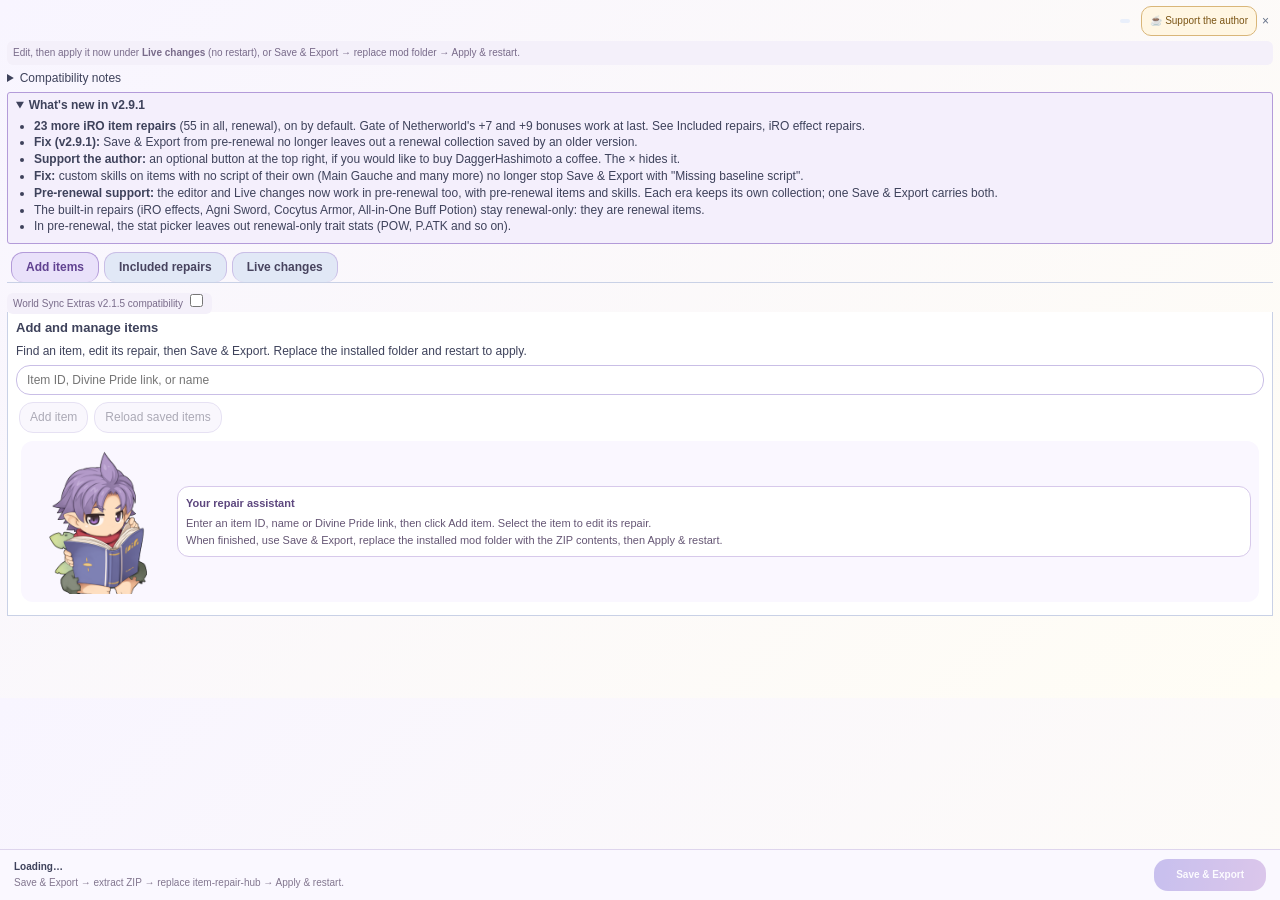
==== commit 5c164d32: "Item Repair Hub 2.9.1: exports keep older renewal drafts A renewal draft saved before v2.8.0 has no " ====
--- a/mod/client/editor/index.html
+++ b/mod/client/editor/index.html
@@ -1,10 +1,11 @@
 <!doctype html>
-<!-- Item Repair Hub v2.9.0 -->
-<html lang="en"><head><meta charset="utf-8"><meta name="viewport" content="width=device-width,initial-scale=1"><title>Item Repair Hub</title><link rel="stylesheet" href="style-v2.9.0.css"></head><body>
-<header><div><span class="eyebrow">RAGNAROK OFFLINE · RENEWAL</span><h1>Item Repair Hub <span class="version">v2.9.0</span></h1><p id="context">Loading your repair collection…</p></div><div id="total" class="total"></div><div id="support-author" class="support-author"><button type="button" class="coffee" title="Buy DaggerHashimoto a coffee. Entirely optional.">☕ Support the author</button><button type="button" class="coffee-hide" aria-label="Hide the support button" title="Hide until the next version">×</button></div></header>
+<!-- Item Repair Hub v2.9.1 -->
+<html lang="en"><head><meta charset="utf-8"><meta name="viewport" content="width=device-width,initial-scale=1"><title>Item Repair Hub</title><link rel="stylesheet" href="style-v2.9.1.css"></head><body>
+<header><div><span class="eyebrow">RAGNAROK OFFLINE · RENEWAL</span><h1>Item Repair Hub <span class="version">v2.9.1</span></h1><p id="context">Loading your repair collection…</p></div><div id="total" class="total"></div><div id="support-author" class="support-author"><button type="button" class="coffee" title="Buy DaggerHashimoto a coffee. Entirely optional.">☕ Support the author</button><button type="button" class="coffee-hide" aria-label="Hide the support button" title="Hide until the next version">×</button></div></header>
 <p class="notice">Edit, then apply it now under <b>Live changes</b> (no restart), or Save &amp; Export → replace mod folder → Apply &amp; restart. <details><summary>Compatibility notes</summary>Uses bundled 1.7.4 item definitions. Manual skill grants may replace scripts from other mods. Reference-only skills cannot be cast.</details></p><p id="warning" class="warning" hidden></p>
-<details id="whats-new" class="whats-new"><summary>What's new in v2.9.0</summary><ul>
+<details id="whats-new" class="whats-new"><summary>What's new in v2.9.1</summary><ul>
 <li><b>23 more iRO item repairs</b> (55 in all, renewal), on by default. Gate of Netherworld's +7 and +9 bonuses work at last. See Included repairs, iRO effect repairs.</li>
+<li><b>Fix (v2.9.1):</b> Save &amp; Export from pre-renewal no longer leaves out a renewal collection saved by an older version.</li>
 <li><b>Support the author:</b> an optional button at the top right, if you would like to buy DaggerHashimoto a coffee. The × hides it.</li>
 <li><b>Fix:</b> custom skills on items with no script of their own (Main Gauche and many more) no longer stop Save &amp; Export with "Missing baseline script".</li>
 <li><b>Pre-renewal support:</b> the editor and Live changes now work in pre-renewal too, with pre-renewal items and skills. Each era keeps its own collection; one Save &amp; Export carries both.</li>
@@ -14,7 +15,7 @@
 <section class="toolbar" aria-label="Find repairs"><label class="search"><span>Search repairs</span><input id="search" type="search" placeholder="Name, item ID, or Divine Pride link" autocomplete="off"></label><label><span>Category</span><select id="category"><option value="all">All categories</option><option value="equipment">Equipment access</option><option value="effects">Bonuses & autocasts</option><option value="permissions">Trade & storage</option></select></label><label><span>Show</span><select id="filter"><option value="all">All fixes</option><option value="enabled">Enabled</option><option value="disabled">Disabled</option><option value="changed">Unsaved changes</option></select></label></section>
 <div class="workspace"><aside aria-label="Repair collection"><div class="list-heading"><strong>Repair collection</strong><span id="result-count"></span></div><div id="list"></div><div id="pager" class="pager"><button id="previous" aria-label="Previous page">←</button><span id="page-count"></span><button id="next" aria-label="Next page">→</button></div></aside><main id="detail" tabindex="-1" aria-label="Selected repair"></main></div>
 <footer><div><strong id="status" role="status" aria-live="polite">Loading…</strong><small id="save-note">Save &amp; Export → extract ZIP → replace item-repair-hub → Apply &amp; restart.</small></div><div class="actions"><button id="export-zip" class="primary" disabled>Save &amp; Export</button></div></footer>
-<script src="effects-v2.9.0.js"></script><script src="compat-v2.9.0.js"></script><script src="compiler-v2.9.0.js"></script><script src="zip-v2.9.0.js"></script><script src="live-guard-v2.9.0.js"></script><script src="native-backend-v2.9.0.js"></script><script src="model-v2.9.0.js"></script><script src="app-v2.9.0.js"></script><script src="custom-v2.9.0.js"></script><script src="included-v2.9.0.js"></script><script src="live-v2.9.0.js"></script><script src="guide-v2.9.0.js"></script><script src="support-v2.9.0.js"></script></body></html>
+<script src="effects-v2.9.1.js"></script><script src="compat-v2.9.1.js"></script><script src="compiler-v2.9.1.js"></script><script src="zip-v2.9.1.js"></script><script src="live-guard-v2.9.1.js"></script><script src="native-backend-v2.9.1.js"></script><script src="model-v2.9.1.js"></script><script src="app-v2.9.1.js"></script><script src="custom-v2.9.1.js"></script><script src="included-v2.9.1.js"></script><script src="live-v2.9.1.js"></script><script src="guide-v2.9.1.js"></script><script src="support-v2.9.1.js"></script></body></html>
 
 
 
--- a/mod/client/editor/style-v2.9.1.css
+++ b/mod/client/editor/style-v2.9.1.css
@@ -0,0 +1,74 @@
+/* Item Repair Hub v2.9.1 */
+:root{color-scheme:light dark;--bg:#f2f5f8;--panel:#fff;--ink:#203040;--muted:#617080;--line:#dbe2e9;--accent:#146e68;--soft:#e6f4f1;--amber:#946118;--warning:#fff5df}*{box-sizing:border-box}body{margin:0;background:var(--bg);color:var(--ink);font:14px/1.5 system-ui,sans-serif;padding:26px 26px 120px}header{display:flex;justify-content:space-between;gap:20px;align-items:center;margin-bottom:24px}.eyebrow{font-size:10px;letter-spacing:1.8px;font-weight:750;color:var(--accent)}h1{font-size:26px;letter-spacing:-.7px;margin:6px 0}.version{font-size:12px;color:var(--muted);letter-spacing:0;font-weight:500}p{margin:8px 0}#context,small,.muted{color:var(--muted)}#context{margin:0;font-size:12px}.total{color:var(--accent);font-size:12px;font-weight:650;background:var(--soft);padding:8px 12px;border-radius:20px;white-space:nowrap}input,select,button{font:inherit;color:inherit;background:var(--panel);border:1px solid var(--line);border-radius:8px;padding:9px 11px}button{cursor:pointer}button:disabled{opacity:.45;cursor:default}button:hover:enabled{border-color:var(--accent)}input:focus-visible,select:focus-visible,button:focus-visible{outline:2px solid var(--accent);outline-offset:2px}.toolbar{display:grid;grid-template-columns:minmax(180px,1fr) 180px 160px;gap:12px;margin-bottom:18px}.toolbar label span{display:block;font-size:11px;font-weight:650;margin-bottom:5px;color:var(--muted)}.toolbar input,.toolbar select{width:100%}.workspace{display:grid;grid-template-columns:280px minmax(0,1fr);gap:18px;align-items:start}aside,main{border:1px solid var(--line);background:var(--panel);border-radius:12px;overflow:hidden}.list-heading{display:flex;justify-content:space-between;align-items:center;padding:14px 16px;border-bottom:1px solid var(--line);font-size:12px}#result-count{font-size:11px;color:var(--muted)}.item{width:100%;text-align:left;display:block;padding:13px 16px;border:0;border-bottom:1px solid var(--line);border-radius:0;background:transparent}.item.selected{background:var(--soft);box-shadow:inset 3px 0 var(--accent)}.item strong{font-size:13px;font-weight:650;display:block}.item small{font-size:11px;display:block;margin-top:3px}.item .meta{display:flex;justify-content:space-between;gap:8px;align-items:center;margin-top:8px}.badge{font-size:10px;display:inline-block;border-radius:5px;padding:2px 6px;color:var(--muted);background:var(--bg)}.badge.on{background:var(--soft);color:var(--accent)}.badge.changed{background:var(--warning);color:var(--amber)}.pager{display:flex;justify-content:space-between;align-items:center;padding:10px 14px;font-size:11px;color:var(--muted)}.pager button{padding:4px 10px}main{padding:24px;min-height:460px}.detail-top{display:flex;justify-content:space-between;align-items:start;gap:10px}h2{font-size:23px;line-height:1.2;letter-spacing:-.5px;margin:8px 0}h3{font-size:13px;margin:22px 0 8px}main .summary{color:var(--muted);font-size:13px;margin:14px 0 20px}.repair-toggle{display:flex;gap:12px;padding:15px;border:1px solid var(--line);border-radius:9px;align-items:center}.repair-toggle input{width:18px;height:18px;accent-color:var(--accent);margin:0}.repair-toggle span{font-size:13px;font-weight:600}.rule{display:flex;align-items:center;justify-content:space-between;gap:12px;padding:11px 0;border-bottom:1px solid var(--line);font-size:13px}.rule select{width:155px;padding:7px 9px}.hint{font-size:12px;color:var(--muted);margin:14px 0}.notice{padding:12px;border-radius:8px;background:var(--bg);font-size:12px;color:var(--muted)}.empty{padding:25px 16px;color:var(--muted);font-size:12px}.warning{border:1px solid #c49136;background:var(--warning);color:var(--amber);border-radius:8px;padding:12px;font-size:12px;margin:0 0 16px}.affected{font:12px/1.8 ui-monospace,monospace;color:var(--muted);overflow-wrap:anywhere}footer{position:fixed;bottom:0;left:0;right:0;border-top:1px solid var(--line);background:var(--panel);padding:15px 26px;display:flex;justify-content:space-between;align-items:center;gap:16px}footer strong{font-size:12px;display:block}footer small{font-size:11px;display:block;margin-top:2px}.actions{display:flex;gap:8px}.actions button{font-size:12px;white-space:nowrap}.primary{background:var(--accent);color:white;border-color:var(--accent)}[hidden]{display:none!important}@media(prefers-color-scheme:dark){:root{--bg:#131c25;--panel:#1b2834;--ink:#e6edf4;--muted:#a0b1bf;--line:#344553;--accent:#64c7b6;--soft:#203f40;--warning:#3b3020;--amber:#f2c572}.primary{color:#102722}}@media(max-width:760px){body{padding:20px 16px 150px}.toolbar{grid-template-columns:1fr 1fr}.search{grid-column:1/-1}.workspace{grid-template-columns:220px minmax(0,1fr);gap:10px}main{padding:16px}.rule{align-items:flex-start;flex-direction:column;gap:6px}.rule select{width:100%}footer{padding:12px 16px;flex-wrap:wrap}.actions{width:100%;justify-content:flex-end}.total{display:none}}@media(max-width:560px){.workspace{grid-template-columns:1fr}.item{padding:9px 14px}#list{max-height:220px;overflow-y:auto}main{min-height:0}.detail-top{flex-wrap:wrap}.rule{flex-direction:row;align-items:center}.rule select{width:145px}h1{font-size:23px}}
+@media(min-width:561px){#list{max-height:max(180px,calc(100vh - 390px));overflow-y:auto}}
+
+.custom-panel{margin:16px;padding:20px;border:1px solid #526078;border-radius:12px}.custom-panel>input{width:100%;margin-bottom:12px}.custom-panel button{margin:5px}.custom-panel pre{white-space:pre-wrap;max-height:260px;overflow:auto}.custom-panel h2{margin-top:0}.custom-panel .rule{max-width:680px}.custom-panel p{line-height:1.5}
+[hidden]{display:none!important}.collection-tabs{display:flex;gap:10px;margin:16px}.collection-tabs button[aria-pressed="true"]{background:#315b83;color:white}.custom-panel>div>button{display:block}.custom-panel button.primary{display:inline-block}
+
+
+
+.skill-picker{display:block!important}.skill-picker select{display:block;width:100%;max-width:100%;margin-top:8px}.custom-editor input[type="search"]{width:100%;margin:10px 0}
+
+/* v2.9.1 — compact Ragnarok-style light panels. */
+:root{color-scheme:light;--bg:#f3f5fb;--panel:#fff;--ink:#303744;--muted:#67738a;--line:#c9d1e6;--accent:#3d6eb9;--soft:#e9effb;--amber:#88641b;--warning:#fff8e6}
+body{font:11px/1.4 Tahoma,"Segoe UI",sans-serif;padding:6px 7px 94px;background:var(--bg);color:var(--ink)}
+header{margin:0 0 5px;gap:5px}header .eyebrow,header h1,header #context{display:none}.total{padding:2px 5px;border-radius:2px;font-size:10px;margin-left:auto}
+h2{font-size:13px;letter-spacing:0;margin:4px 0 6px}h3{font-size:11px;margin:10px 0 4px}p{margin:5px 0}
+input,select,button{font:11px Tahoma,sans-serif;padding:3px 6px;border-radius:2px;border-color:#aab8d2;min-height:23px}
+button{background:linear-gradient(#fff,#dce5f7);color:#244579}button.primary,.primary{background:#3d70bd;color:#fff;border-color:#3d70bd}
+.collection-tabs{gap:3px;margin:5px 0 0;padding:0 4px;border-bottom:1px solid var(--line)}.collection-tabs button{border-bottom:0;border-radius:3px 3px 0 0;background:#e1e8f6;font-weight:bold}.collection-tabs button[aria-pressed="true"]{background:#fff;color:#244579}
+.custom-panel{margin:0 0 6px;padding:8px;border:1px solid var(--line);border-top:0;border-radius:0;background:#fff}.custom-panel>input{margin-bottom:4px}.custom-panel button{margin:3px}.custom-panel .rule{max-width:none}
+.notice{font-size:10px;padding:5px 6px;border-radius:2px;background:#edf1f8;margin:5px 0}.warning{font-size:11px;padding:6px;border-radius:2px}
+.toolbar{grid-template-columns:minmax(120px,1fr) 130px 110px;gap:5px;margin:6px 0}.toolbar label span{font-size:10px;margin-bottom:2px}
+.workspace{grid-template-columns:200px minmax(0,1fr);gap:6px}aside,main{border-radius:2px}main{padding:8px;min-height:200px}.list-heading{padding:5px;font-size:11px}
+.item{padding:5px 6px}.item strong{font-size:11px}.item small{font-size:10px;margin-top:1px}.item .meta{margin-top:3px}.badge{font-size:9px;border-radius:2px;padding:1px 3px}.pager{padding:4px}
+.rule{font-size:11px;padding:5px 0;gap:6px;flex-direction:row;align-items:center}.rule select{width:145px;padding:3px}.repair-toggle{padding:6px;border-radius:2px;gap:6px}.repair-toggle span,main .summary{font-size:11px}.hint,.empty,.affected{font-size:10px}.empty{padding:10px}
+footer{padding:5px 7px;gap:5px;background:#eef2fa;flex-wrap:wrap}footer strong,footer small,.actions button{font-size:10px}.actions{gap:4px;margin-left:auto;width:auto}.custom-panel pre{font-size:10px}
+#list{max-height:240px}.skill-picker select{font-size:11px}.custom-editor input[type="search"]{margin-bottom:4px}
+@media(max-width:560px){.workspace{grid-template-columns:1fr}.toolbar{grid-template-columns:1fr 1fr}.search{grid-column:1/-1}}
+
+/* v2.9.1 direct-save footer */
+body{padding-bottom:116px}.actions{flex-wrap:wrap;justify-content:flex-end}footer{align-items:flex-start}footer>div:first-child{flex:1 1 230px}.folder-error{color:#a12020!important;font-weight:bold}#folder-status{max-width:600px}body[inert]{cursor:wait}
+
+
+/* Character guide stays below the repair list, without covering controls. */
+.repair-guide{padding:8px;margin:5px;border:1px solid #c9d1e6;border-radius:4px;background:#f5f4fc;color:#303b58;align-self:start}
+.guide-portrait{position:relative;width:140px;height:160px;overflow:hidden;margin:0 auto;pointer-events:none}
+.guide-portrait img{position:absolute;width:300px;height:300px;max-width:none;left:-80px;top:-115px;object-fit:contain}
+.guide-bubble{background:white;border:1px solid #bcb4d6;border-radius:6px;padding:8px;font:11px/1.5 Tahoma,sans-serif;overflow-wrap:anywhere}
+.guide-bubble strong{display:block;color:#5d477e;margin-bottom:4px}.guide-bubble p{margin:0;white-space:pre-line}
+.repair-guide[data-kind="error"] .guide-bubble{border-color:#b84242;background:#fff3f1}
+.repair-guide[data-kind="success"] .guide-bubble{border-color:#58845e;background:#f1faf2}
+.custom-panel>.repair-guide{display:flex;align-items:center;gap:8px}.custom-panel>.repair-guide .guide-portrait{flex:0 0 140px;margin:0}.custom-panel>.repair-guide .guide-bubble{flex:1}
+.needs-confirmation{outline:2px solid #b84242;background:#fff3f1!important}
+
+.detail-top{display:flex;justify-content:space-between;align-items:flex-start;gap:8px}.remove-item{flex-shrink:0;color:#8b3131;border-color:#c69c9c}
+
+/* v2.9.1 preview: compact lavender cards, inspired by the user's reference. */
+body{background:linear-gradient(135deg,#f8f5ff,#fffdf5);color:#3e425b;font-family:Tahoma,Arial,sans-serif;font-size:12px;padding-bottom:76px}
+main,aside{background:#fff;border:1px solid #d9d2f0;border-radius:12px;box-shadow:0 3px 12px #64558a0a}
+main{padding:14px}.workspace{gap:12px;grid-template-columns:190px minmax(0,1fr)}
+button,input,select{font:inherit;border:1px solid #c9bee6;border-radius:14px;padding:6px 10px;color:#47435e;background:white;min-height:30px}
+button{background:#f3effc;cursor:pointer}button:hover{background:#e9e2f8}button:focus-visible,input:focus-visible,select:focus-visible,summary:focus-visible{outline:2px solid #8264bd;outline-offset:2px}
+input[type=checkbox]{min-height:0;accent-color:#9772c6}.primary{background:linear-gradient(100deg,#8b7cdb,#b78bd3)!important;border:0;color:white!important;padding:9px 22px;font-weight:bold}
+.collection-tabs{gap:5px;margin:8px 0}.collection-tabs button{border-radius:12px;padding:6px 14px}.collection-tabs button[aria-pressed=true]{background:#e9e1fa;color:#614291;border-color:#b39bd9}
+.custom-editor>h3{font-size:14px;margin:10px 0}.custom-editor>p{font-size:11px;color:#757089}.custom-editor section>h3{font-size:13px;margin:12px 0}
+.skill-card{margin:8px 0;border:1px solid #d9cff0;border-radius:12px;background:white;overflow:hidden}.skill-card[open]{border-color:#a995d4;box-shadow:0 3px 12px #8774b314}
+.skill-card>summary{list-style:none;display:flex;align-items:center;gap:10px;padding:10px 12px;background:#f7f3fe;cursor:pointer}.skill-card>summary::-webkit-details-marker{display:none}.skill-card>summary:after{content:'+';font-size:17px;color:#8c73b9}.skill-card[open]>summary:after{content:'-'}
+.slot-number{display:grid;place-items:center;background:linear-gradient(135deg,#8a96e9,#b69cdb);color:white;border-radius:10px;width:30px;height:30px;font-size:12px;font-weight:bold}.skill-card summary strong{flex:1;font-size:12px}.slot-state{font-size:10px;border-radius:12px;background:#ebe4f7;color:#735390;padding:4px 9px}
+.skill-card-body{padding:10px 14px}.selected-skill{margin:0 0 8px;color:#6b558d;font-size:11px}.skill-search-row{display:grid;grid-template-columns:minmax(140px,1fr) 170px;gap:8px;align-items:end}.skill-search-row input{margin:0!important;width:100%}.skill-search-row .rule{padding:0;border:0}.skill-search-row .rule>span{display:none}.skill-search-row select{width:100%}
+.skill-card .rule{display:flex;flex-direction:column;align-items:stretch;border:0;padding:0;gap:4px;font-size:11px}.skill-card .rule select,.skill-card .rule input{width:100%;padding:5px 9px}.skill-picker{margin-top:8px}.skill-picker select{font-size:12px}
+.skill-results-footer{display:flex;align-items:center;gap:8px;min-height:20px;margin:3px 0 8px}.skill-results-footer p{margin:0;flex:1;font-size:10px;color:#8b829a}.skill-results-footer button{padding:2px 8px;font-size:10px;min-height:22px}
+.skill-modes{display:flex;gap:20px;align-items:center;padding:8px 0 10px;border-top:1px solid #eee9f5}.skill-modes label{display:flex;align-items:center;gap:7px;font-size:12px;flex-direction:row-reverse}.skill-fields{display:grid;grid-template-columns:repeat(2,minmax(0,1fr));gap:10px 16px}.skill-fields>[hidden]{display:none}
+.skill-advanced{margin-top:10px}.skill-advanced>summary{font-size:11px;color:#89739e;cursor:pointer;padding:5px 0}.skill-advanced .skill-fields{padding:8px 0}
+.repair-guide{border:0;background:#faf7ff;border-radius:12px}.guide-bubble{border-color:#d7c9eb;border-radius:12px;color:#655674}.guide-portrait{height:145px}.guide-bubble p{font-size:11px}.item{padding:8px;border-radius:6px;margin:3px}.list-heading{padding:10px}.pager{padding:8px}
+footer{background:#faf8ff;border-top:1px solid #ded5ed;padding:9px 14px;align-items:center}footer small{font-size:10px;color:#82768f}.toolbar{margin:10px 0}.notice{background:#f4f0fa;border-radius:6px;color:#796b8a;font-size:10px}.remove-item{font-size:10px;min-height:25px}
+@media(max-width:650px){.workspace{grid-template-columns:1fr}.skill-search-row,.skill-fields{grid-template-columns:1fr}.guide-portrait{display:none}}
+
+.repair-about{font-size:10px;color:#82728d;margin:5px 0}.repair-about>summary{cursor:pointer}.custom-editor>p{margin:5px 0}.detail-top h2{margin:4px 0}.skill-card summary{min-height:30px}.custom-editor section>h3{margin:8px 0}
+
+.skill-search-box>summary{color:#7e5ea7;cursor:pointer;font-size:11px;padding:3px 0 8px}.skill-card-body{padding:8px 14px}.skill-modes{border-top:0}.skill-search-box[open]{padding-bottom:5px}
+.live-panel{padding:8px 16px}.live-row{display:flex;justify-content:space-between;gap:12px;align-items:center;border:1px solid var(--line,#ccd);border-radius:8px;padding:8px 10px;margin:6px 0}.live-row small{display:block;color:#5a6478}.live-row .live-note{color:#8a5a00}.live-actions{display:flex;gap:6px;flex-wrap:wrap}
+button.live-row{width:100%;text-align:left;background:#fff;cursor:pointer}button.live-row[aria-pressed="true"]{border-color:#b39bd9;background:#f4effc}.live-detail{border-top:1px solid var(--line,#ccd);margin-top:10px;padding-top:6px}.live-detail textarea{width:100%;box-sizing:border-box}.live-picker{display:flex;gap:6px;align-items:center;flex-wrap:wrap}.live-picker input{width:90px}.live-added{display:flex;gap:6px;flex-wrap:wrap;margin:6px 0}.live-chip{display:inline-flex;gap:4px;align-items:center;border:1px solid #b39bd9;border-radius:12px;padding:2px 4px 2px 10px;background:#f4effc}.live-chip button{border:0;background:none;cursor:pointer;padding:0 4px}.live-preview{font-weight:bold}.live-other{display:flex;justify-content:space-between;align-items:center;gap:8px;margin:4px 0}
+.item-icon{width:24px;height:24px;flex:none;display:inline-block;object-fit:contain;image-rendering:pixelated}.item-icon.empty{visibility:hidden}.item .item-icon{float:left;margin:0 6px 0 0}.detail-top>.item-icon{margin-top:4px}button.live-row{display:flex;gap:6px;align-items:center}.live-row-text{flex:1;min-width:0}.live-row-text small{display:block}.live-cards{color:var(--muted)}.badge.warn{background:var(--warning);color:var(--amber);white-space:nowrap}.live-bar{display:flex;gap:6px;flex-wrap:wrap}button.danger{background:#b3402d;color:#fff;border-color:#b3402d}.live-head{display:flex;gap:8px;align-items:flex-start}.live-head h3{margin:0}.live-head p{margin:2px 0}ul.effects{list-style:none;margin:4px 0;padding:6px 8px;background:var(--panel);border:1px solid var(--line);border-radius:3px}ul.effects li{margin:1px 0}ul.effects li.heading{font-weight:bold}ul.effects li.off{opacity:.45}ul.effects li.raw{font-family:Consolas,monospace;font-size:10px}.live-check{margin:8px 0;padding:4px 6px;border:1px solid var(--line);border-radius:3px;background:var(--panel)}.live-check summary{font-weight:bold;cursor:pointer}ul.issues{margin:4px 0;padding-left:18px}ul.issues q{display:block;color:var(--muted);font-style:italic}.live-check textarea{width:100%;box-sizing:border-box;margin-top:4px}.live-desc pre{white-space:pre-wrap;font:inherit;margin:4px 0;max-height:180px;overflow:auto}.live-presets{display:flex;gap:6px;align-items:center;flex-wrap:wrap}.live-presets select{max-width:260px}.live-presets input{width:120px}.live-actions{display:flex;gap:6px;flex-wrap:wrap;margin-top:6px}.kept-bonuses{display:flex;gap:6px;flex-wrap:wrap;align-items:center;margin:6px 0}.whats-new{margin:5px 0;padding:4px 8px;border:1px solid #b39bd9;border-radius:3px;background:#f4effc}.whats-new summary{font-weight:bold;cursor:pointer}.whats-new ul{margin:4px 0;padding-left:18px}.group-tools{display:flex;gap:6px;align-items:center;flex-wrap:wrap;margin:4px 0}.group-tools input{flex:1;min-width:140px}ul.group-items{list-style:none;margin:0;padding:0;max-height:320px;overflow-y:auto;border:1px solid var(--line);border-radius:3px}ul.group-items li{display:flex;gap:6px;padding:4px 6px;border-bottom:1px solid var(--line)}ul.group-items li p{margin:1px 0}ul.group-items small{display:block}.muted{color:var(--muted)}
+.support-author{display:inline-flex;align-items:center;gap:1px;margin-left:6px;white-space:nowrap}.support-author[hidden]{display:none}.coffee{padding:2px 8px;font-size:10px;border:1px solid #d9b679;border-radius:10px;background:#fff6e3;color:#7a5414}.coffee:hover:enabled{background:#ffedc8;border-color:#b98a35}.coffee-hide{padding:0 4px;border:0;background:none;font-size:12px;color:var(--muted)}.coffee-hide:hover:enabled{color:var(--ink)}
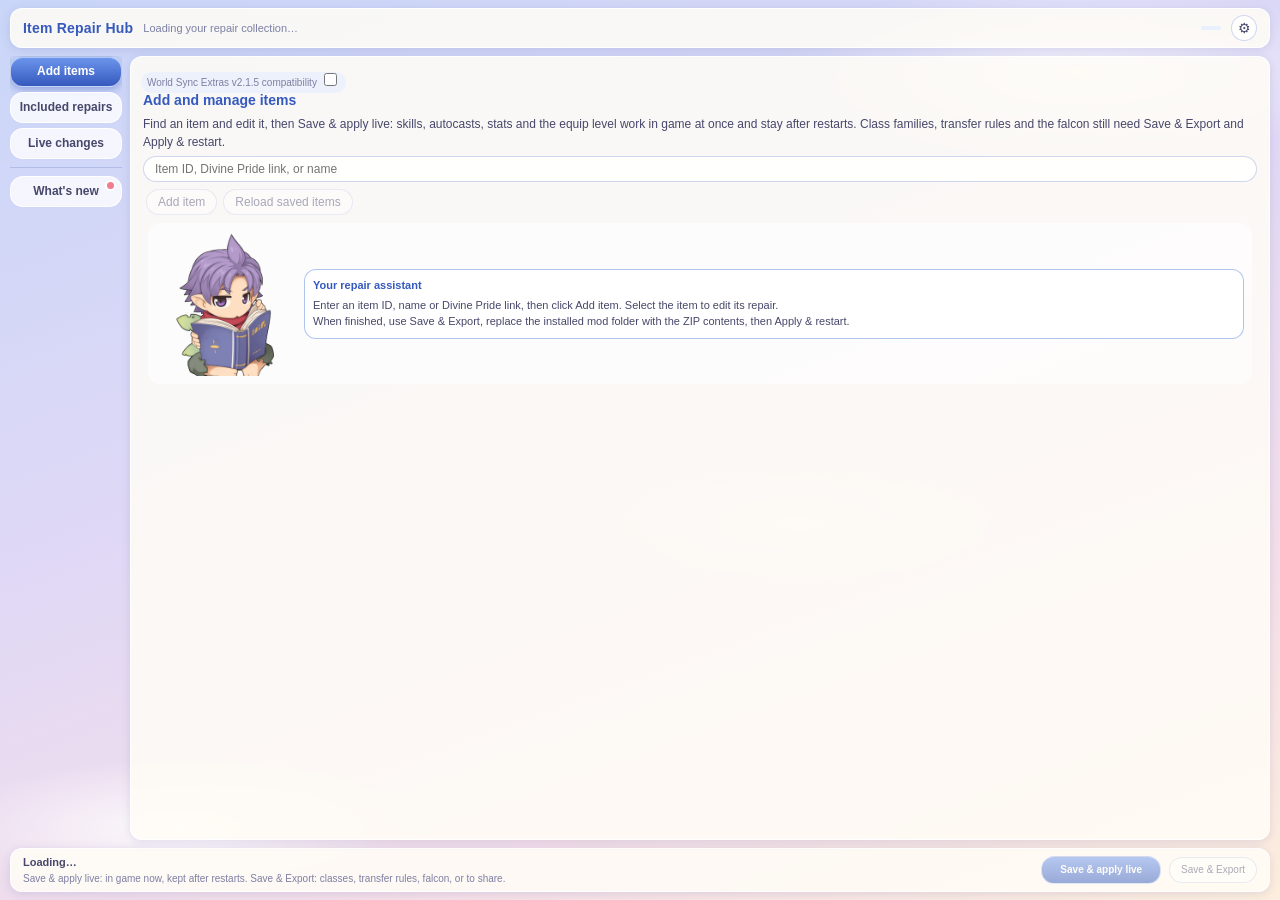
==== commit 852db038: "Item Repair Hub 2.12.0: Save & apply live, new look, IRH badge, 21 repairs - Save & apply live: Add " ====
--- a/mod/client/editor/index.html
+++ b/mod/client/editor/index.html
@@ -1,12 +1,18 @@
 <!doctype html>
-<!-- Item Repair Hub v2.9.1 -->
-<html lang="en"><head><meta charset="utf-8"><meta name="viewport" content="width=device-width,initial-scale=1"><title>Item Repair Hub</title><link rel="stylesheet" href="style-v2.9.1.css"></head><body>
-<header><div><span class="eyebrow">RAGNAROK OFFLINE · RENEWAL</span><h1>Item Repair Hub <span class="version">v2.9.1</span></h1><p id="context">Loading your repair collection…</p></div><div id="total" class="total"></div><div id="support-author" class="support-author"><button type="button" class="coffee" title="Buy DaggerHashimoto a coffee. Entirely optional.">☕ Support the author</button><button type="button" class="coffee-hide" aria-label="Hide the support button" title="Hide until the next version">×</button></div></header>
+<!-- Item Repair Hub v2.12.0 -->
+<html lang="en"><head><meta charset="utf-8"><meta name="viewport" content="width=device-width,initial-scale=1"><title>Item Repair Hub</title><link rel="stylesheet" href="style-v2.12.0.css"><link rel="stylesheet" href="theme-v2.12.0.css"></head><body>
+<header><div><span class="eyebrow">RAGNAROK OFFLINE · RENEWAL</span><h1>Item Repair Hub <span class="version">v2.12.0</span></h1><p id="context">Loading your repair collection…</p></div><div id="total" class="total"></div></header>
 <p class="notice">Edit, then apply it now under <b>Live changes</b> (no restart), or Save &amp; Export → replace mod folder → Apply &amp; restart. <details><summary>Compatibility notes</summary>Uses bundled 1.7.4 item definitions. Manual skill grants may replace scripts from other mods. Reference-only skills cannot be cast.</details></p><p id="warning" class="warning" hidden></p>
-<details id="whats-new" class="whats-new"><summary>What's new in v2.9.1</summary><ul>
-<li><b>23 more iRO item repairs</b> (55 in all, renewal), on by default. Gate of Netherworld's +7 and +9 bonuses work at last. See Included repairs, iRO effect repairs.</li>
+<details id="whats-new" class="whats-new"><summary>What's new in v2.12.0</summary><ul>
+<li><b>Save &amp; apply live:</b> the new button beside Save &amp; Export saves your item changes and puts them in game at once: skills, autocasts, stats and the equip level, kept after restarts. Save &amp; Export is now only needed for class families, transfer rules and the falcon, or to share the mod.</li>
+<li><b>v2.11.0:</b> new look: the same style as Item Collection UI, with a side menu (Add items, Included repairs, Live changes, What's new) and one panel.</li>
+<li><b>Sizes:</b> the gear at the top right sets Window, Text and Pictures (Small to Largest). Your choice is kept.</li>
+<li><b>Repair check:</b> Live changes now says which worn items IRH repairs, which have your edit, and lights up the refine tiers you have reached.</li>
+<li><b>Support the author</b> moved to the bottom, beside Save &amp; Export. Mod Settings → Support the author button hides it.</li>
+<li><b>v2.10.0:</b> 21 more iRO item repairs (76 in all, renewal), on by default, including iRO's refine levels for Prana Boots, Pursuiter Shoes, Demon Hunting Shoes and Cylinder Boots. See Included repairs, iRO effect repairs.</li>
+<li><b>New launcher:</b> the IRH badge left of the RODEX icon, shown only once you are in game. Drag it anywhere; Escape menu → Reset Item Repairs icon puts it back. Escape menu → Item Repairs also opens this window.</li>
+<li><b>v2.9.0:</b> 23 more iRO item repairs (55 in all, renewal), on by default. Gate of Netherworld's +7 and +9 bonuses work at last. See Included repairs, iRO effect repairs.</li>
 <li><b>Fix (v2.9.1):</b> Save &amp; Export from pre-renewal no longer leaves out a renewal collection saved by an older version.</li>
-<li><b>Support the author:</b> an optional button at the top right, if you would like to buy DaggerHashimoto a coffee. The × hides it.</li>
 <li><b>Fix:</b> custom skills on items with no script of their own (Main Gauche and many more) no longer stop Save &amp; Export with "Missing baseline script".</li>
 <li><b>Pre-renewal support:</b> the editor and Live changes now work in pre-renewal too, with pre-renewal items and skills. Each era keeps its own collection; one Save &amp; Export carries both.</li>
 <li>The built-in repairs (iRO effects, Agni Sword, Cocytus Armor, All-in-One Buff Potion) stay renewal-only: they are renewal items.</li>
@@ -14,8 +20,8 @@
 </ul></details>
 <section class="toolbar" aria-label="Find repairs"><label class="search"><span>Search repairs</span><input id="search" type="search" placeholder="Name, item ID, or Divine Pride link" autocomplete="off"></label><label><span>Category</span><select id="category"><option value="all">All categories</option><option value="equipment">Equipment access</option><option value="effects">Bonuses & autocasts</option><option value="permissions">Trade & storage</option></select></label><label><span>Show</span><select id="filter"><option value="all">All fixes</option><option value="enabled">Enabled</option><option value="disabled">Disabled</option><option value="changed">Unsaved changes</option></select></label></section>
 <div class="workspace"><aside aria-label="Repair collection"><div class="list-heading"><strong>Repair collection</strong><span id="result-count"></span></div><div id="list"></div><div id="pager" class="pager"><button id="previous" aria-label="Previous page">←</button><span id="page-count"></span><button id="next" aria-label="Next page">→</button></div></aside><main id="detail" tabindex="-1" aria-label="Selected repair"></main></div>
-<footer><div><strong id="status" role="status" aria-live="polite">Loading…</strong><small id="save-note">Save &amp; Export → extract ZIP → replace item-repair-hub → Apply &amp; restart.</small></div><div class="actions"><button id="export-zip" class="primary" disabled>Save &amp; Export</button></div></footer>
-<script src="effects-v2.9.1.js"></script><script src="compat-v2.9.1.js"></script><script src="compiler-v2.9.1.js"></script><script src="zip-v2.9.1.js"></script><script src="live-guard-v2.9.1.js"></script><script src="native-backend-v2.9.1.js"></script><script src="model-v2.9.1.js"></script><script src="app-v2.9.1.js"></script><script src="custom-v2.9.1.js"></script><script src="included-v2.9.1.js"></script><script src="live-v2.9.1.js"></script><script src="guide-v2.9.1.js"></script><script src="support-v2.9.1.js"></script></body></html>
+<footer><div><strong id="status" role="status" aria-live="polite">Loading…</strong><small id="save-note">Save &amp; apply live: in game now, kept after restarts. Save &amp; Export: classes, transfer rules, falcon, or to share.</small></div><div class="actions"><button id="export-zip" class="primary" disabled>Save &amp; Export</button></div></footer>
+<script src="effects-v2.12.0.js"></script><script src="compat-v2.12.0.js"></script><script src="compiler-v2.12.0.js"></script><script src="zip-v2.12.0.js"></script><script src="live-guard-v2.12.0.js"></script><script src="native-backend-v2.12.0.js"></script><script src="model-v2.12.0.js"></script><script src="app-v2.12.0.js"></script><script src="custom-v2.12.0.js"></script><script src="included-v2.12.0.js"></script><script src="live-v2.12.0.js"></script><script src="live-save-v2.12.0.js"></script><script src="guide-v2.12.0.js"></script><script src="support-v2.12.0.js"></script><script src="shell-v2.12.0.js"></script></body></html>
 
 
 
--- a/mod/client/editor/style-v2.12.0.css
+++ b/mod/client/editor/style-v2.12.0.css
@@ -0,0 +1,74 @@
+/* Item Repair Hub v2.12.0 */
+:root{color-scheme:light dark;--bg:#f2f5f8;--panel:#fff;--ink:#203040;--muted:#617080;--line:#dbe2e9;--accent:#146e68;--soft:#e6f4f1;--amber:#946118;--warning:#fff5df}*{box-sizing:border-box}body{margin:0;background:var(--bg);color:var(--ink);font:calc(14px * var(--ts, 1))/1.5 system-ui,sans-serif;padding:26px 26px 120px}header{display:flex;justify-content:space-between;gap:20px;align-items:center;margin-bottom:24px}.eyebrow{font-size:calc(10px * var(--ts, 1));letter-spacing:1.8px;font-weight:750;color:var(--accent)}h1{font-size:calc(26px * var(--ts, 1));letter-spacing:-.7px;margin:6px 0}.version{font-size:calc(12px * var(--ts, 1));color:var(--muted);letter-spacing:0;font-weight:500}p{margin:8px 0}#context,small,.muted{color:var(--muted)}#context{margin:0;font-size:calc(12px * var(--ts, 1))}.total{color:var(--accent);font-size:calc(12px * var(--ts, 1));font-weight:650;background:var(--soft);padding:8px 12px;border-radius:20px;white-space:nowrap}input,select,button{font:inherit;color:inherit;background:var(--panel);border:1px solid var(--line);border-radius:8px;padding:9px 11px}button{cursor:pointer}button:disabled{opacity:.45;cursor:default}button:hover:enabled{border-color:var(--accent)}input:focus-visible,select:focus-visible,button:focus-visible{outline:2px solid var(--accent);outline-offset:2px}.toolbar{display:grid;grid-template-columns:minmax(180px,1fr) 180px 160px;gap:12px;margin-bottom:18px}.toolbar label span{display:block;font-size:calc(11px * var(--ts, 1));font-weight:650;margin-bottom:5px;color:var(--muted)}.toolbar input,.toolbar select{width:100%}.workspace{display:grid;grid-template-columns:280px minmax(0,1fr);gap:18px;align-items:start}aside,main{border:1px solid var(--line);background:var(--panel);border-radius:12px;overflow:hidden}.list-heading{display:flex;justify-content:space-between;align-items:center;padding:14px 16px;border-bottom:1px solid var(--line);font-size:calc(12px * var(--ts, 1))}#result-count{font-size:calc(11px * var(--ts, 1));color:var(--muted)}.item{width:100%;text-align:left;display:block;padding:13px 16px;border:0;border-bottom:1px solid var(--line);border-radius:0;background:transparent}.item.selected{background:var(--soft);box-shadow:inset 3px 0 var(--accent)}.item strong{font-size:calc(13px * var(--ts, 1));font-weight:650;display:block}.item small{font-size:calc(11px * var(--ts, 1));display:block;margin-top:3px}.item .meta{display:flex;justify-content:space-between;gap:8px;align-items:center;margin-top:8px}.badge{font-size:calc(10px * var(--ts, 1));display:inline-block;border-radius:5px;padding:2px 6px;color:var(--muted);background:var(--bg)}.badge.on{background:var(--soft);color:var(--accent)}.badge.changed{background:var(--warning);color:var(--amber)}.pager{display:flex;justify-content:space-between;align-items:center;padding:10px 14px;font-size:calc(11px * var(--ts, 1));color:var(--muted)}.pager button{padding:4px 10px}main{padding:24px;min-height:460px}.detail-top{display:flex;justify-content:space-between;align-items:start;gap:10px}h2{font-size:calc(23px * var(--ts, 1));line-height:1.2;letter-spacing:-.5px;margin:8px 0}h3{font-size:calc(13px * var(--ts, 1));margin:22px 0 8px}main .summary{color:var(--muted);font-size:calc(13px * var(--ts, 1));margin:14px 0 20px}.repair-toggle{display:flex;gap:12px;padding:15px;border:1px solid var(--line);border-radius:9px;align-items:center}.repair-toggle input{width:18px;height:18px;accent-color:var(--accent);margin:0}.repair-toggle span{font-size:calc(13px * var(--ts, 1));font-weight:600}.rule{display:flex;align-items:center;justify-content:space-between;gap:12px;padding:11px 0;border-bottom:1px solid var(--line);font-size:calc(13px * var(--ts, 1))}.rule select{width:155px;padding:7px 9px}.hint{font-size:calc(12px * var(--ts, 1));color:var(--muted);margin:14px 0}.notice{padding:12px;border-radius:8px;background:var(--bg);font-size:calc(12px * var(--ts, 1));color:var(--muted)}.empty{padding:25px 16px;color:var(--muted);font-size:calc(12px * var(--ts, 1))}.warning{border:1px solid #c49136;background:var(--warning);color:var(--amber);border-radius:8px;padding:12px;font-size:calc(12px * var(--ts, 1));margin:0 0 16px}.affected{font:calc(12px * var(--ts, 1))/1.8 ui-monospace,monospace;color:var(--muted);overflow-wrap:anywhere}footer{position:fixed;bottom:0;left:0;right:0;border-top:1px solid var(--line);background:var(--panel);padding:15px 26px;display:flex;justify-content:space-between;align-items:center;gap:16px}footer strong{font-size:calc(12px * var(--ts, 1));display:block}footer small{font-size:calc(11px * var(--ts, 1));display:block;margin-top:2px}.actions{display:flex;gap:8px}.actions button{font-size:calc(12px * var(--ts, 1));white-space:nowrap}.primary{background:var(--accent);color:white;border-color:var(--accent)}[hidden]{display:none!important}@media(prefers-color-scheme:dark){:root{--bg:#131c25;--panel:#1b2834;--ink:#e6edf4;--muted:#a0b1bf;--line:#344553;--accent:#64c7b6;--soft:#203f40;--warning:#3b3020;--amber:#f2c572}.primary{color:#102722}}@media(max-width:760px){body{padding:20px 16px 150px}.toolbar{grid-template-columns:1fr 1fr}.search{grid-column:1/-1}.workspace{grid-template-columns:220px minmax(0,1fr);gap:10px}main{padding:16px}.rule{align-items:flex-start;flex-direction:column;gap:6px}.rule select{width:100%}footer{padding:12px 16px;flex-wrap:wrap}.actions{width:100%;justify-content:flex-end}.total{display:none}}@media(max-width:560px){.workspace{grid-template-columns:1fr}.item{padding:9px 14px}#list{max-height:220px;overflow-y:auto}main{min-height:0}.detail-top{flex-wrap:wrap}.rule{flex-direction:row;align-items:center}.rule select{width:145px}h1{font-size:calc(23px * var(--ts, 1))}}
+@media(min-width:561px){#list{max-height:max(180px,calc(100vh - 390px));overflow-y:auto}}
+
+.custom-panel{margin:16px;padding:20px;border:1px solid #526078;border-radius:12px}.custom-panel>input{width:100%;margin-bottom:12px}.custom-panel button{margin:5px}.custom-panel pre{white-space:pre-wrap;max-height:260px;overflow:auto}.custom-panel h2{margin-top:0}.custom-panel .rule{max-width:680px}.custom-panel p{line-height:1.5}
+[hidden]{display:none!important}.collection-tabs{display:flex;gap:10px;margin:16px}.collection-tabs button[aria-pressed="true"]{background:#315b83;color:white}.custom-panel>div>button{display:block}.custom-panel button.primary{display:inline-block}
+
+
+
+.skill-picker{display:block!important}.skill-picker select{display:block;width:100%;max-width:100%;margin-top:8px}.custom-editor input[type="search"]{width:100%;margin:10px 0}
+
+/* v2.12.0 — compact Ragnarok-style light panels. */
+:root{color-scheme:light;--bg:#f3f5fb;--panel:#fff;--ink:#303744;--muted:#67738a;--line:#c9d1e6;--accent:#3d6eb9;--soft:#e9effb;--amber:#88641b;--warning:#fff8e6}
+body{font:calc(11px * var(--ts, 1))/1.4 Tahoma,"Segoe UI",sans-serif;padding:6px 7px 94px;background:var(--bg);color:var(--ink)}
+header{margin:0 0 5px;gap:5px}header .eyebrow,header h1,header #context{display:none}.total{padding:2px 5px;border-radius:2px;font-size:calc(10px * var(--ts, 1));margin-left:auto}
+h2{font-size:calc(13px * var(--ts, 1));letter-spacing:0;margin:4px 0 6px}h3{font-size:calc(11px * var(--ts, 1));margin:10px 0 4px}p{margin:5px 0}
+input,select,button{font:calc(11px * var(--ts, 1)) Tahoma,sans-serif;padding:3px 6px;border-radius:2px;border-color:#aab8d2;min-height:23px}
+button{background:linear-gradient(#fff,#dce5f7);color:#244579}button.primary,.primary{background:#3d70bd;color:#fff;border-color:#3d70bd}
+.collection-tabs{gap:3px;margin:5px 0 0;padding:0 4px;border-bottom:1px solid var(--line)}.collection-tabs button{border-bottom:0;border-radius:3px 3px 0 0;background:#e1e8f6;font-weight:bold}.collection-tabs button[aria-pressed="true"]{background:#fff;color:#244579}
+.custom-panel{margin:0 0 6px;padding:8px;border:1px solid var(--line);border-top:0;border-radius:0;background:#fff}.custom-panel>input{margin-bottom:4px}.custom-panel button{margin:3px}.custom-panel .rule{max-width:none}
+.notice{font-size:calc(10px * var(--ts, 1));padding:5px 6px;border-radius:2px;background:#edf1f8;margin:5px 0}.warning{font-size:calc(11px * var(--ts, 1));padding:6px;border-radius:2px}
+.toolbar{grid-template-columns:minmax(120px,1fr) 130px 110px;gap:5px;margin:6px 0}.toolbar label span{font-size:calc(10px * var(--ts, 1));margin-bottom:2px}
+.workspace{grid-template-columns:200px minmax(0,1fr);gap:6px}aside,main{border-radius:2px}main{padding:8px;min-height:200px}.list-heading{padding:5px;font-size:calc(11px * var(--ts, 1))}
+.item{padding:5px 6px}.item strong{font-size:calc(11px * var(--ts, 1))}.item small{font-size:calc(10px * var(--ts, 1));margin-top:1px}.item .meta{margin-top:3px}.badge{font-size:calc(9px * var(--ts, 1));border-radius:2px;padding:1px 3px}.pager{padding:4px}
+.rule{font-size:calc(11px * var(--ts, 1));padding:5px 0;gap:6px;flex-direction:row;align-items:center}.rule select{width:145px;padding:3px}.repair-toggle{padding:6px;border-radius:2px;gap:6px}.repair-toggle span,main .summary{font-size:calc(11px * var(--ts, 1))}.hint,.empty,.affected{font-size:calc(10px * var(--ts, 1))}.empty{padding:10px}
+footer{padding:5px 7px;gap:5px;background:#eef2fa;flex-wrap:wrap}footer strong,footer small,.actions button{font-size:calc(10px * var(--ts, 1))}.actions{gap:4px;margin-left:auto;width:auto}.custom-panel pre{font-size:calc(10px * var(--ts, 1))}
+#list{max-height:240px}.skill-picker select{font-size:calc(11px * var(--ts, 1))}.custom-editor input[type="search"]{margin-bottom:4px}
+@media(max-width:560px){.workspace{grid-template-columns:1fr}.toolbar{grid-template-columns:1fr 1fr}.search{grid-column:1/-1}}
+
+/* v2.12.0 direct-save footer */
+body{padding-bottom:116px}.actions{flex-wrap:wrap;justify-content:flex-end}footer{align-items:flex-start}footer>div:first-child{flex:1 1 230px}.folder-error{color:#a12020!important;font-weight:bold}#folder-status{max-width:600px}body[inert]{cursor:wait}
+
+
+/* Character guide stays below the repair list, without covering controls. */
+.repair-guide{padding:8px;margin:5px;border:1px solid #c9d1e6;border-radius:4px;background:#f5f4fc;color:#303b58;align-self:start}
+.guide-portrait{position:relative;width:140px;height:160px;overflow:hidden;margin:0 auto;pointer-events:none}
+.guide-portrait img{position:absolute;width:300px;height:300px;max-width:none;left:-80px;top:-115px;object-fit:contain}
+.guide-bubble{background:white;border:1px solid #bcb4d6;border-radius:6px;padding:8px;font:calc(11px * var(--ts, 1))/1.5 Tahoma,sans-serif;overflow-wrap:anywhere}
+.guide-bubble strong{display:block;color:#5d477e;margin-bottom:4px}.guide-bubble p{margin:0;white-space:pre-line}
+.repair-guide[data-kind="error"] .guide-bubble{border-color:#b84242;background:#fff3f1}
+.repair-guide[data-kind="success"] .guide-bubble{border-color:#58845e;background:#f1faf2}
+.custom-panel>.repair-guide{display:flex;align-items:center;gap:8px}.custom-panel>.repair-guide .guide-portrait{flex:0 0 140px;margin:0}.custom-panel>.repair-guide .guide-bubble{flex:1}
+.needs-confirmation{outline:2px solid #b84242;background:#fff3f1!important}
+
+.detail-top{display:flex;justify-content:space-between;align-items:flex-start;gap:8px}.remove-item{flex-shrink:0;color:#8b3131;border-color:#c69c9c}
+
+/* v2.12.0 preview: compact lavender cards, inspired by the user's reference. */
+body{background:linear-gradient(135deg,#f8f5ff,#fffdf5);color:#3e425b;font-family:Tahoma,Arial,sans-serif;font-size:calc(12px * var(--ts, 1));padding-bottom:76px}
+main,aside{background:#fff;border:1px solid #d9d2f0;border-radius:12px;box-shadow:0 3px 12px #64558a0a}
+main{padding:14px}.workspace{gap:12px;grid-template-columns:190px minmax(0,1fr)}
+button,input,select{font:inherit;border:1px solid #c9bee6;border-radius:14px;padding:6px 10px;color:#47435e;background:white;min-height:30px}
+button{background:#f3effc;cursor:pointer}button:hover{background:#e9e2f8}button:focus-visible,input:focus-visible,select:focus-visible,summary:focus-visible{outline:2px solid #8264bd;outline-offset:2px}
+input[type=checkbox]{min-height:0;accent-color:#9772c6}.primary{background:linear-gradient(100deg,#8b7cdb,#b78bd3)!important;border:0;color:white!important;padding:9px 22px;font-weight:bold}
+.collection-tabs{gap:5px;margin:8px 0}.collection-tabs button{border-radius:12px;padding:6px 14px}.collection-tabs button[aria-pressed=true]{background:#e9e1fa;color:#614291;border-color:#b39bd9}
+.custom-editor>h3{font-size:calc(14px * var(--ts, 1));margin:10px 0}.custom-editor>p{font-size:calc(11px * var(--ts, 1));color:#757089}.custom-editor section>h3{font-size:calc(13px * var(--ts, 1));margin:12px 0}
+.skill-card{margin:8px 0;border:1px solid #d9cff0;border-radius:12px;background:white;overflow:hidden}.skill-card[open]{border-color:#a995d4;box-shadow:0 3px 12px #8774b314}
+.skill-card>summary{list-style:none;display:flex;align-items:center;gap:10px;padding:10px 12px;background:#f7f3fe;cursor:pointer}.skill-card>summary::-webkit-details-marker{display:none}.skill-card>summary:after{content:'+';font-size:calc(17px * var(--ts, 1));color:#8c73b9}.skill-card[open]>summary:after{content:'-'}
+.slot-number{display:grid;place-items:center;background:linear-gradient(135deg,#8a96e9,#b69cdb);color:white;border-radius:10px;width:30px;height:30px;font-size:calc(12px * var(--ts, 1));font-weight:bold}.skill-card summary strong{flex:1;font-size:calc(12px * var(--ts, 1))}.slot-state{font-size:calc(10px * var(--ts, 1));border-radius:12px;background:#ebe4f7;color:#735390;padding:4px 9px}
+.skill-card-body{padding:10px 14px}.selected-skill{margin:0 0 8px;color:#6b558d;font-size:calc(11px * var(--ts, 1))}.skill-search-row{display:grid;grid-template-columns:minmax(140px,1fr) 170px;gap:8px;align-items:end}.skill-search-row input{margin:0!important;width:100%}.skill-search-row .rule{padding:0;border:0}.skill-search-row .rule>span{display:none}.skill-search-row select{width:100%}
+.skill-card .rule{display:flex;flex-direction:column;align-items:stretch;border:0;padding:0;gap:4px;font-size:calc(11px * var(--ts, 1))}.skill-card .rule select,.skill-card .rule input{width:100%;padding:5px 9px}.skill-picker{margin-top:8px}.skill-picker select{font-size:calc(12px * var(--ts, 1))}
+.skill-results-footer{display:flex;align-items:center;gap:8px;min-height:20px;margin:3px 0 8px}.skill-results-footer p{margin:0;flex:1;font-size:calc(10px * var(--ts, 1));color:#8b829a}.skill-results-footer button{padding:2px 8px;font-size:calc(10px * var(--ts, 1));min-height:22px}
+.skill-modes{display:flex;gap:20px;align-items:center;padding:8px 0 10px;border-top:1px solid #eee9f5}.skill-modes label{display:flex;align-items:center;gap:7px;font-size:calc(12px * var(--ts, 1));flex-direction:row-reverse}.skill-fields{display:grid;grid-template-columns:repeat(2,minmax(0,1fr));gap:10px 16px}.skill-fields>[hidden]{display:none}
+.skill-advanced{margin-top:10px}.skill-advanced>summary{font-size:calc(11px * var(--ts, 1));color:#89739e;cursor:pointer;padding:5px 0}.skill-advanced .skill-fields{padding:8px 0}
+.repair-guide{border:0;background:#faf7ff;border-radius:12px}.guide-bubble{border-color:#d7c9eb;border-radius:12px;color:#655674}.guide-portrait{height:145px}.guide-bubble p{font-size:calc(11px * var(--ts, 1))}.item{padding:8px;border-radius:6px;margin:3px}.list-heading{padding:10px}.pager{padding:8px}
+footer{background:#faf8ff;border-top:1px solid #ded5ed;padding:9px 14px;align-items:center}footer small{font-size:calc(10px * var(--ts, 1));color:#82768f}.toolbar{margin:10px 0}.notice{background:#f4f0fa;border-radius:6px;color:#796b8a;font-size:calc(10px * var(--ts, 1))}.remove-item{font-size:calc(10px * var(--ts, 1));min-height:25px}
+@media(max-width:650px){.workspace{grid-template-columns:1fr}.skill-search-row,.skill-fields{grid-template-columns:1fr}.guide-portrait{display:none}}
+
+.repair-about{font-size:calc(10px * var(--ts, 1));color:#82728d;margin:5px 0}.repair-about>summary{cursor:pointer}.custom-editor>p{margin:5px 0}.detail-top h2{margin:4px 0}.skill-card summary{min-height:30px}.custom-editor section>h3{margin:8px 0}
+
+.skill-search-box>summary{color:#7e5ea7;cursor:pointer;font-size:calc(11px * var(--ts, 1));padding:3px 0 8px}.skill-card-body{padding:8px 14px}.skill-modes{border-top:0}.skill-search-box[open]{padding-bottom:5px}
+.live-panel{padding:8px 16px}.live-row{display:flex;justify-content:space-between;gap:12px;align-items:center;border:1px solid var(--line,#ccd);border-radius:8px;padding:8px 10px;margin:6px 0}.live-row small{display:block;color:#5a6478}.live-row .live-note{color:#8a5a00}.live-actions{display:flex;gap:6px;flex-wrap:wrap}
+button.live-row{width:100%;text-align:left;background:#fff;cursor:pointer}button.live-row[aria-pressed="true"]{border-color:#b39bd9;background:#f4effc}.live-detail{border-top:1px solid var(--line,#ccd);margin-top:10px;padding-top:6px}.live-detail textarea{width:100%;box-sizing:border-box}.live-picker{display:flex;gap:6px;align-items:center;flex-wrap:wrap}.live-picker input{width:90px}.live-added{display:flex;gap:6px;flex-wrap:wrap;margin:6px 0}.live-chip{display:inline-flex;gap:4px;align-items:center;border:1px solid #b39bd9;border-radius:12px;padding:2px 4px 2px 10px;background:#f4effc}.live-chip button{border:0;background:none;cursor:pointer;padding:0 4px}.live-preview{font-weight:bold}.live-other{display:flex;justify-content:space-between;align-items:center;gap:8px;margin:4px 0}
+.item-icon{width:24px;height:24px;flex:none;display:inline-block;object-fit:contain;image-rendering:pixelated}.item-icon.empty{visibility:hidden}.item .item-icon{float:left;margin:0 6px 0 0}.detail-top>.item-icon{margin-top:4px}button.live-row{display:flex;gap:6px;align-items:center}.live-row-text{flex:1;min-width:0}.live-row-text small{display:block}.live-cards{color:var(--muted)}.badge.warn{background:var(--warning);color:var(--amber);white-space:nowrap}.live-bar{display:flex;gap:6px;flex-wrap:wrap}button.danger{background:#b3402d;color:#fff;border-color:#b3402d}.live-head{display:flex;gap:8px;align-items:flex-start}.live-head h3{margin:0}.live-head p{margin:2px 0}ul.effects{list-style:none;margin:4px 0;padding:6px 8px;background:var(--panel);border:1px solid var(--line);border-radius:3px}ul.effects li{margin:1px 0}ul.effects li.heading{font-weight:bold}ul.effects li.off{opacity:.45}ul.effects li.raw{font-family:Consolas,monospace;font-size:calc(10px * var(--ts, 1))}.live-check{margin:8px 0;padding:4px 6px;border:1px solid var(--line);border-radius:3px;background:var(--panel)}.live-check summary{font-weight:bold;cursor:pointer}ul.issues{margin:4px 0;padding-left:18px}ul.issues q{display:block;color:var(--muted);font-style:italic}.live-check textarea{width:100%;box-sizing:border-box;margin-top:4px}.live-desc pre{white-space:pre-wrap;font:inherit;margin:4px 0;max-height:180px;overflow:auto}.live-presets{display:flex;gap:6px;align-items:center;flex-wrap:wrap}.live-presets select{max-width:260px}.live-presets input{width:120px}.live-actions{display:flex;gap:6px;flex-wrap:wrap;margin-top:6px}.kept-bonuses{display:flex;gap:6px;flex-wrap:wrap;align-items:center;margin:6px 0}.whats-new{margin:5px 0;padding:4px 8px;border:1px solid #b39bd9;border-radius:3px;background:#f4effc}.whats-new summary{font-weight:bold;cursor:pointer}.whats-new ul{margin:4px 0;padding-left:18px}.group-tools{display:flex;gap:6px;align-items:center;flex-wrap:wrap;margin:4px 0}.group-tools input{flex:1;min-width:140px}ul.group-items{list-style:none;margin:0;padding:0;max-height:320px;overflow-y:auto;border:1px solid var(--line);border-radius:3px}ul.group-items li{display:flex;gap:6px;padding:4px 6px;border-bottom:1px solid var(--line)}ul.group-items li p{margin:1px 0}ul.group-items small{display:block}.muted{color:var(--muted)}
+.support-author{display:inline-flex;align-items:center;gap:1px;margin-left:6px;white-space:nowrap}.support-author[hidden]{display:none}.coffee{padding:2px 8px;font-size:calc(10px * var(--ts, 1));border:1px solid #d9b679;border-radius:10px;background:#fff6e3;color:#7a5414}.coffee:hover:enabled{background:#ffedc8;border-color:#b98a35}.coffee-hide{padding:0 4px;border:0;background:none;font-size:calc(12px * var(--ts, 1));color:var(--muted)}.coffee-hide:hover:enabled{color:var(--ink)}
--- a/mod/client/editor/theme-v2.12.0.css
+++ b/mod/client/editor/theme-v2.12.0.css
@@ -0,0 +1,156 @@
+/* Item Repair Hub v2.12.0 — the signature look, from Item Collection UI: pastel sky, cream glass panels, a blue side
+   menu, pill controls, gold accents. Loaded after style-v2.12.0.css; every font size scales with --ts (Text size)
+   and pictures with --img (Picture size), both set from the gear menu. */
+:root { color-scheme: light; --ink: #47476b; --muted: #7d7fa3; --soft-ink: #7d7fa3; --blue: #4f7fe0; --blue-deep: #3559bd; --gold: #eeb044;
+  --line: rgba(120, 138, 205, .35); --cream: rgba(255, 253, 246, .86); --panel: #fff; --accent: #4f7fe0; --soft: #e8effd; --bg: transparent;
+  --amber: #8a5a12; --warning: #fff4dc; --ts: 1; --img: 1; }
+* { scrollbar-width: thin; scrollbar-color: #a9b8e6 transparent; }
+html, body { height: 100%; }
+body { margin: 0; padding: 0 !important; overflow: hidden; background: #dfd8f6; color: var(--ink); font:calc(12px * var(--ts, 1))/1.35 "Segoe UI", Tahoma, Verdana, sans-serif; }
+button, input, select, textarea { font-family: inherit; color: inherit; }
+@keyframes irh-fade { from { opacity: 0; transform: translateY(3px); } to { opacity: 1; transform: none; } }
+@keyframes irh-pop { 0% { transform: scale(.96); } 60% { transform: scale(1.02); } 100% { transform: none; } }
+
+.irh-root { position: fixed; inset: 0; display: flex; flex-direction: column; gap: 8px; padding: 8px 10px;
+  background: radial-gradient(ellipse 240px 70px at 14% 92%, rgba(255, 255, 255, .85), transparent), radial-gradient(ellipse 300px 90px at 84% 8%, rgba(255, 255, 255, .7), transparent),
+    radial-gradient(ellipse 200px 60px at 62% 58%, rgba(255, 255, 255, .45), transparent), linear-gradient(160deg, #c9d6f8 0%, #dfd8f6 42%, #f5dfe9 76%, #fdeedd 100%); }
+.glass { background: var(--cream); border: 1px solid rgba(255, 255, 255, .95); border-radius: 12px; box-shadow: 0 2px 10px rgba(80, 90, 160, .16); }
+
+/* Head: name, era, count, gear. */
+.irh-head { flex: none; display: flex; align-items: center; gap: 10px; padding: 6px 12px; }
+.irh-title { display: flex; align-items: baseline; gap: 6px; white-space: nowrap; }
+.irh-title b { font-size:calc(14px * var(--ts, 1)); color: var(--blue-deep); letter-spacing: .2px; }
+.irh-version { font-size:calc(11px * var(--ts, 1)); color: var(--muted); }
+.irh-head #context { display: block !important; flex: 1; min-width: 0; margin: 0; font-size:calc(11px * var(--ts, 1)); color: var(--muted); white-space: nowrap; overflow: hidden; text-overflow: ellipsis; }
+.irh-head .total { display: inline-block !important; margin: 0; padding: 2px 10px; border-radius: 12px; font-size:calc(11px * var(--ts, 1)); font-weight: 600; color: var(--blue-deep); background: #e8effd; }
+.irh-gear { width: 26px; height: 26px; min-height: 0 !important; padding: 0 !important; border-radius: 50% !important; font-size:calc(14px * var(--ts, 1)); line-height: 1; transition: transform .2s ease, box-shadow .14s ease; }
+.irh-gear:hover { transform: rotate(40deg); box-shadow: 0 3px 8px rgba(79, 110, 200, .3); }
+.irh-gear[aria-expanded="true"] { color: #fff; background: linear-gradient(#6d97ee, var(--blue-deep)) !important; }
+
+/* Main: side menu, the panel, and the What's new sheet over the panel. */
+.irh-main { position: relative; flex: 1; display: flex; gap: 8px; min-height: 0; }
+.irh-rail { width: calc(112px * var(--ts)); flex: none; display: flex; flex-direction: column; gap: 5px; overflow-y: auto; }
+.irh-rail hr { width: 100%; margin: 3px 0; border: 0; border-top: 1px solid var(--line); }
+.irh-rail .collection-tabs { display: flex !important; flex-direction: column; gap: 5px; margin: 0 !important; padding: 0 !important; border: 0 !important; }
+.irh-rail button { position: relative; display: block; width: 100%; min-height: 0 !important; margin: 0; padding: 7px 6px !important; border: 1px solid rgba(255, 255, 255, .95) !important; border-radius: 13px !important;
+  background: rgba(255, 255, 255, .78) !important; color: var(--ink) !important; font-weight: 600; text-align: center; line-height: 1.25;
+  transition: transform .14s ease, box-shadow .14s ease, background .14s ease, color .14s ease; }
+.irh-rail button:hover:not(:disabled):not([aria-pressed="true"]):not(.on) { transform: translateX(2px); box-shadow: 0 3px 9px rgba(79, 110, 200, .3); background: #fff !important; }
+.irh-rail button:active:not(:disabled) { transform: scale(.96); }
+.irh-rail button[aria-pressed="true"], .irh-rail button.on { color: #fff !important; border-color: rgba(255, 255, 255, .6) !important;
+  background: linear-gradient(#6d97ee, var(--blue-deep)) !important; box-shadow: 0 2px 8px rgba(53, 89, 189, .45), inset 0 1px 0 rgba(255, 255, 255, .45); }
+.irh-rail .irh-news.unseen::after { content: ''; position: absolute; top: 5px; right: 7px; width: 7px; height: 7px; border-radius: 50%; background: #ef7f8f; box-shadow: 0 0 0 2px #fff; }
+.irh-stage { flex: 1; min-width: 0; overflow-y: auto; overflow-x: hidden; padding: 8px 10px; }
+.irh-stage > * { animation: irh-fade .2s ease; }
+.irh-sheet { position: absolute; top: 0; bottom: 0; right: 0; left: calc(112px * var(--ts) + 8px); z-index: 5; overflow-y: auto; padding: 10px 14px; animation: irh-fade .18s ease; background: #fffdf6; }
+.irh-sheet-head { display: flex; align-items: center; justify-content: space-between; margin-bottom: 6px; }
+.irh-sheet-head h2 { margin: 0; font-size:calc(14px * var(--ts, 1)); color: var(--blue-deep); }
+.irh-close { width: 22px; height: 22px; min-height: 0 !important; padding: 0 !important; border-radius: 50% !important; line-height: 1; }
+.irh-close:hover { background: #ef7f8f !important; color: #fff !important; }
+.irh-sheet .whats-new { margin: 0 0 8px; padding: 0; border: 0; background: none; }
+.irh-sheet .whats-new > summary { display: none; }
+.irh-sheet .whats-new ul { margin: 0; padding-left: 18px; }
+.irh-sheet .whats-new li { margin: 3px 0; }
+.irh-sheet h4 { margin: 10px 0 4px; padding: 2px 8px; border-radius: 8px; font-size:calc(11px * var(--ts, 1)); background: linear-gradient(90deg, rgba(120, 150, 235, .28), transparent); }
+
+/* Gear menu. */
+.irh-options { position: absolute; top: 44px; right: 10px; z-index: 20; display: grid; grid-template-columns: auto auto; gap: 6px 10px; align-items: center; padding: 10px 12px; animation: irh-fade .15s ease;
+  background: rgba(255, 253, 246, .98); }
+.irh-options b { grid-column: 1 / -1; color: var(--blue-deep); }
+.irh-options select { min-height: 0 !important; padding: 2px 8px !important; }
+.irh-options small { grid-column: 1 / -1; max-width: 220px; color: var(--muted); }
+
+/* Footer: status, Support the author, Save & Export. */
+footer { position: static !important; flex: none; display: flex !important; align-items: center !important; gap: 10px; padding: 6px 12px !important; margin: 0;
+  background: var(--cream) !important; border: 1px solid rgba(255, 255, 255, .95) !important; border-radius: 12px; box-shadow: 0 2px 10px rgba(80, 90, 160, .16); }
+footer > div:first-child { flex: 1 1 auto; min-width: 0; }
+footer strong { font-size:calc(11px * var(--ts, 1)); color: var(--ink); }
+footer small { font-size:calc(10px * var(--ts, 1)); color: var(--muted); }
+.actions { flex-wrap: nowrap !important; align-items: center; gap: 8px !important; }
+.coffee { flex: none; padding: 0 10px !important; min-height: 0 !important; line-height: 22px; border: 1px solid rgba(214, 160, 70, .6) !important; border-radius: 11px !important; font-size:calc(11px * var(--ts, 1));
+  color: #8a5a12 !important; background: linear-gradient(#fff6df, #fbe6bb) !important; white-space: nowrap; cursor: pointer; transition: transform .14s ease, box-shadow .14s ease, filter .14s ease; }
+.coffee:hover { transform: translateY(-1px); filter: brightness(1.04); box-shadow: 0 3px 8px rgba(190, 130, 40, .35); }
+.coffee:active { transform: scale(.96); }
+
+/* Controls: pills and soft fields. */
+button, input, select, textarea { border: 1px solid var(--line); border-radius: 13px; background: rgba(255, 255, 255, .9); color: var(--ink); min-height: 26px; padding: 4px 11px; }
+textarea { border-radius: 9px; }
+button { cursor: pointer; transition: transform .14s ease, box-shadow .14s ease, background .14s ease; }
+button:hover:enabled { background: #fff; border-color: var(--blue); transform: translateY(-1px); box-shadow: 0 3px 8px rgba(79, 110, 200, .25); }
+button:active:enabled { transform: scale(.96); }
+input:focus, select:focus, textarea:focus { outline: 0; border-color: var(--blue); box-shadow: 0 0 0 3px rgba(79, 127, 224, .2); }
+button:focus-visible, summary:focus-visible { outline: 2px solid var(--blue); outline-offset: 2px; }
+input[type=checkbox] { min-height: 0; accent-color: var(--blue); }
+.primary, button.primary { color: #fff !important; font-weight: 600; border: 1px solid rgba(255, 255, 255, .6) !important; border-radius: 13px !important; padding: 6px 18px !important;
+  background: linear-gradient(#6d97ee, var(--blue-deep)) !important; box-shadow: 0 2px 8px rgba(53, 89, 189, .45), inset 0 1px 0 rgba(255, 255, 255, .45); }
+.primary:hover:enabled { filter: brightness(1.06); }
+.primary:disabled { opacity: .5; box-shadow: none; }
+button.danger { color: #fff !important; background: linear-gradient(#f0909d, #d9586b) !important; border-color: rgba(255, 255, 255, .6) !important; }
+.remove-item { color: #b03a4c !important; border-color: rgba(217, 88, 107, .45) !important; }
+
+/* Headings and notes. */
+h2 { font-size:calc(14px * var(--ts, 1)); color: var(--blue-deep); }
+h3 { font-size:calc(12px * var(--ts, 1)); color: var(--ink); }
+h4 { margin: 8px 0 4px; padding: 2px 8px; border-radius: 8px; font-size:calc(11px * var(--ts, 1)); background: linear-gradient(90deg, rgba(120, 150, 235, .28), transparent); }
+.eyebrow { color: var(--blue); }
+.notice { border-radius: 10px; background: rgba(232, 239, 253, .75); color: var(--muted); }
+.warning { border: 1px solid rgba(214, 160, 70, .6); border-radius: 10px; background: #fff4dc; color: #8a5a12; }
+.hint, .muted, small { color: var(--muted); }
+
+/* Add items, Included repairs, Live changes: white cards on the glass. */
+.custom-panel, .live-panel { margin: 0 !important; padding: 2px 2px 8px !important; border: 0 !important; background: none !important; }
+.custom-panel > h2:first-child, .live-panel > h2:first-child { margin-top: 0; }
+.toolbar { margin: 0 0 8px !important; }
+.toolbar label span { color: var(--muted); }
+.workspace { grid-template-columns: calc(200px * var(--ts)) minmax(0, 1fr) !important; gap: 8px !important; }
+aside, main { background: #fff !important; border: 1px solid rgba(255, 255, 255, .95) !important; border-radius: 12px !important; box-shadow: 0 2px 10px rgba(80, 90, 160, .14) !important; }
+.list-heading { border-bottom: 1px solid var(--line); }
+.item { border: 2px solid transparent !important; border-radius: 9px !important; margin: 3px !important; width: calc(100% - 6px) !important; background: transparent !important;
+  transition: transform .15s cubic-bezier(.2, .9, .3, 1.3), box-shadow .15s ease, border-color .15s ease; }
+.item:hover:enabled { transform: translateY(-1px); border-color: #9db7ea !important; box-shadow: 0 4px 10px rgba(70, 80, 170, .2); }
+.item.selected { border-color: var(--blue) !important; background: #f2f6fe !important; box-shadow: 0 2px 8px rgba(79, 127, 224, .3) !important; }
+.badge { border-radius: 8px !important; padding: 1px 7px !important; background: rgba(120, 138, 205, .18); color: var(--muted); }
+.badge.on { background: #e8effd; color: var(--blue-deep); }
+.badge.changed, .badge.warn { background: #fdf0d4; color: #8a5a12; }
+.collection-tabs:not(.irh-rail .collection-tabs) { gap: 4px !important; margin: 4px 0 8px !important; padding: 0 !important; border: 0 !important; }
+.collection-tabs:not(.irh-rail .collection-tabs) button { border-radius: 12px !important; padding: 3px 11px !important; background: #fff !important; color: var(--ink) !important; font-weight: 400; }
+.collection-tabs:not(.irh-rail .collection-tabs) button[aria-pressed="true"] { color: var(--blue-deep) !important; font-weight: 600; border-color: var(--blue) !important; background: #e8effd !important; }
+
+/* Skill slots (Add items editor). */
+.skill-card { border: 1px solid rgba(157, 183, 234, .8) !important; border-radius: 12px !important; background: #fff !important; }
+.skill-card[open] { border-color: var(--blue) !important; box-shadow: 0 3px 12px rgba(79, 127, 224, .18) !important; }
+.skill-card > summary { background: linear-gradient(90deg, rgba(120, 150, 235, .18), rgba(255, 255, 255, .6)) !important; }
+.skill-card > summary:after { color: var(--blue) !important; }
+.slot-number { background: linear-gradient(#6d97ee, var(--blue-deep)) !important; }
+.slot-state { background: #e8effd !important; color: var(--blue-deep) !important; }
+.selected-skill, .skill-search-box > summary, .skill-advanced > summary { color: var(--blue-deep) !important; }
+
+/* Guide character. */
+.repair-guide { border: 0 !important; border-radius: 12px !important; background: rgba(255, 255, 255, .55) !important; }
+.guide-bubble { border: 1px solid rgba(157, 183, 234, .8) !important; border-radius: 12px !important; background: #fff !important; color: var(--ink) !important; font: inherit !important; font-size:calc(11px * var(--ts, 1)) !important; }
+.guide-bubble strong { color: var(--blue-deep) !important; }
+.guide-portrait { zoom: var(--img); }
+
+/* Live changes. */
+.live-row { border: 2px solid #9db7ea !important; border-radius: 9px !important; background: #fff !important; transition: transform .15s cubic-bezier(.2, .9, .3, 1.3), box-shadow .15s ease; }
+button.live-row:hover:enabled { transform: translateY(-2px); box-shadow: 0 6px 14px rgba(70, 80, 170, .25); }
+button.live-row[aria-pressed="true"] { border-color: var(--blue) !important; background: #f2f6fe !important; box-shadow: 0 0 0 2px var(--blue), 0 4px 12px rgba(79, 127, 224, .35); }
+button.live-row.irh-repaired { border-color: var(--gold) !important; }
+.live-detail { border-top: 1px solid var(--line) !important; }
+.live-chip { border-color: var(--blue) !important; background: #e8effd !important; }
+ul.effects, .live-check { border: 1px solid var(--line) !important; border-radius: 9px !important; background: #fff !important; }
+ul.group-items { border: 1px solid var(--line) !important; border-radius: 9px !important; background: #fff; }
+
+/* Repair checker (Live changes). */
+.irh-check-summary { display: flex; flex-wrap: wrap; gap: 6px; align-items: center; margin: 6px 0; padding: 6px 10px; border-radius: 10px; background: rgba(255, 255, 255, .7); }
+.irh-check-summary b { color: var(--blue-deep); }
+.badge.irh { background: linear-gradient(#fdf0d4, #f8dfa6) !important; color: #7a4f0c !important; }
+.badge.mine { background: #e8effd !important; color: var(--blue-deep) !important; }
+.badge.plain { background: rgba(120, 138, 205, .14) !important; color: var(--muted) !important; }
+.badge.off { background: #fbe3e7 !important; color: #a1364a !important; }
+.irh-tiers { display: flex; flex-wrap: wrap; gap: 4px; margin: 4px 0; }
+.irh-tier { padding: 1px 8px; border-radius: 8px; font-size:calc(10px * var(--ts, 1)); background: rgba(120, 138, 205, .14); color: var(--muted); }
+.irh-tier.on { background: linear-gradient(90deg, #f6cf68, var(--gold)); color: #5b3a06; font-weight: 600; animation: irh-pop .3s ease; }
+
+/* Pictures scale with Picture size. */
+.item-icon { width: calc(24px * var(--img)) !important; height: calc(24px * var(--img)) !important; }
